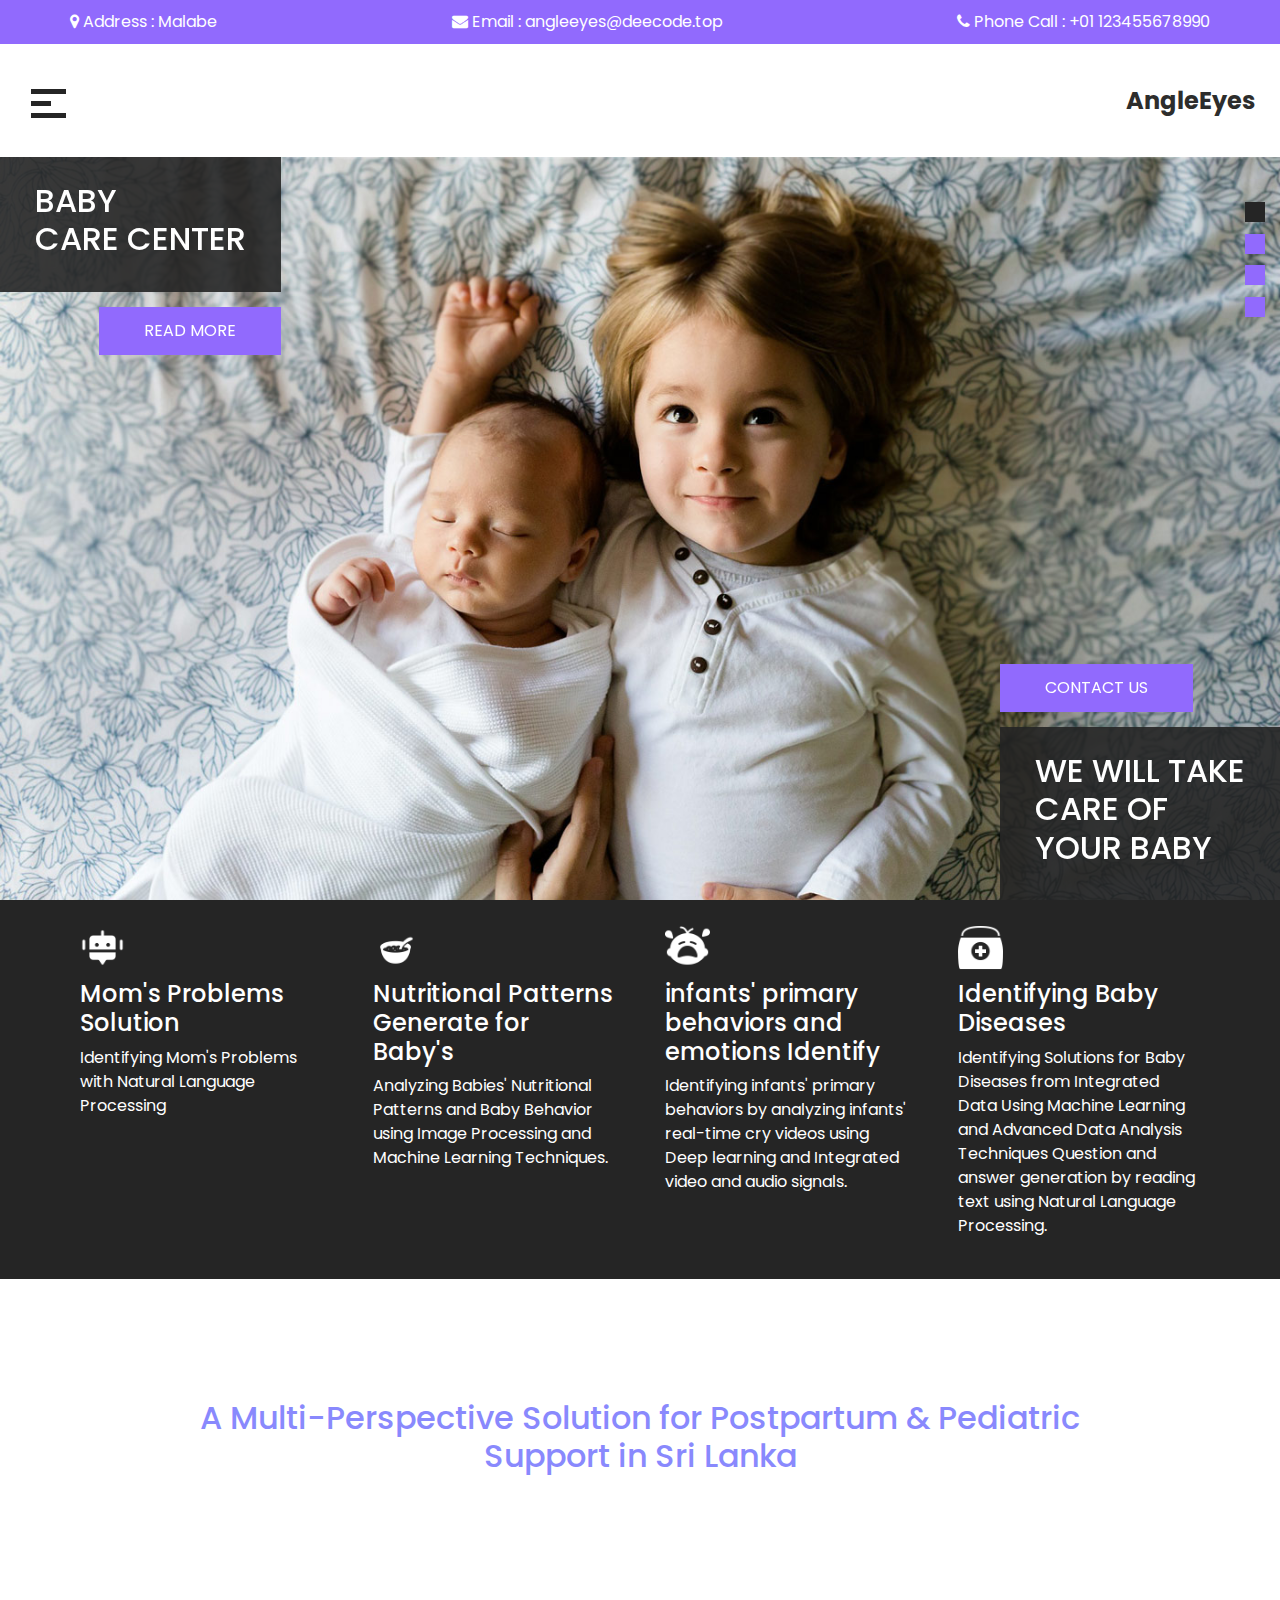
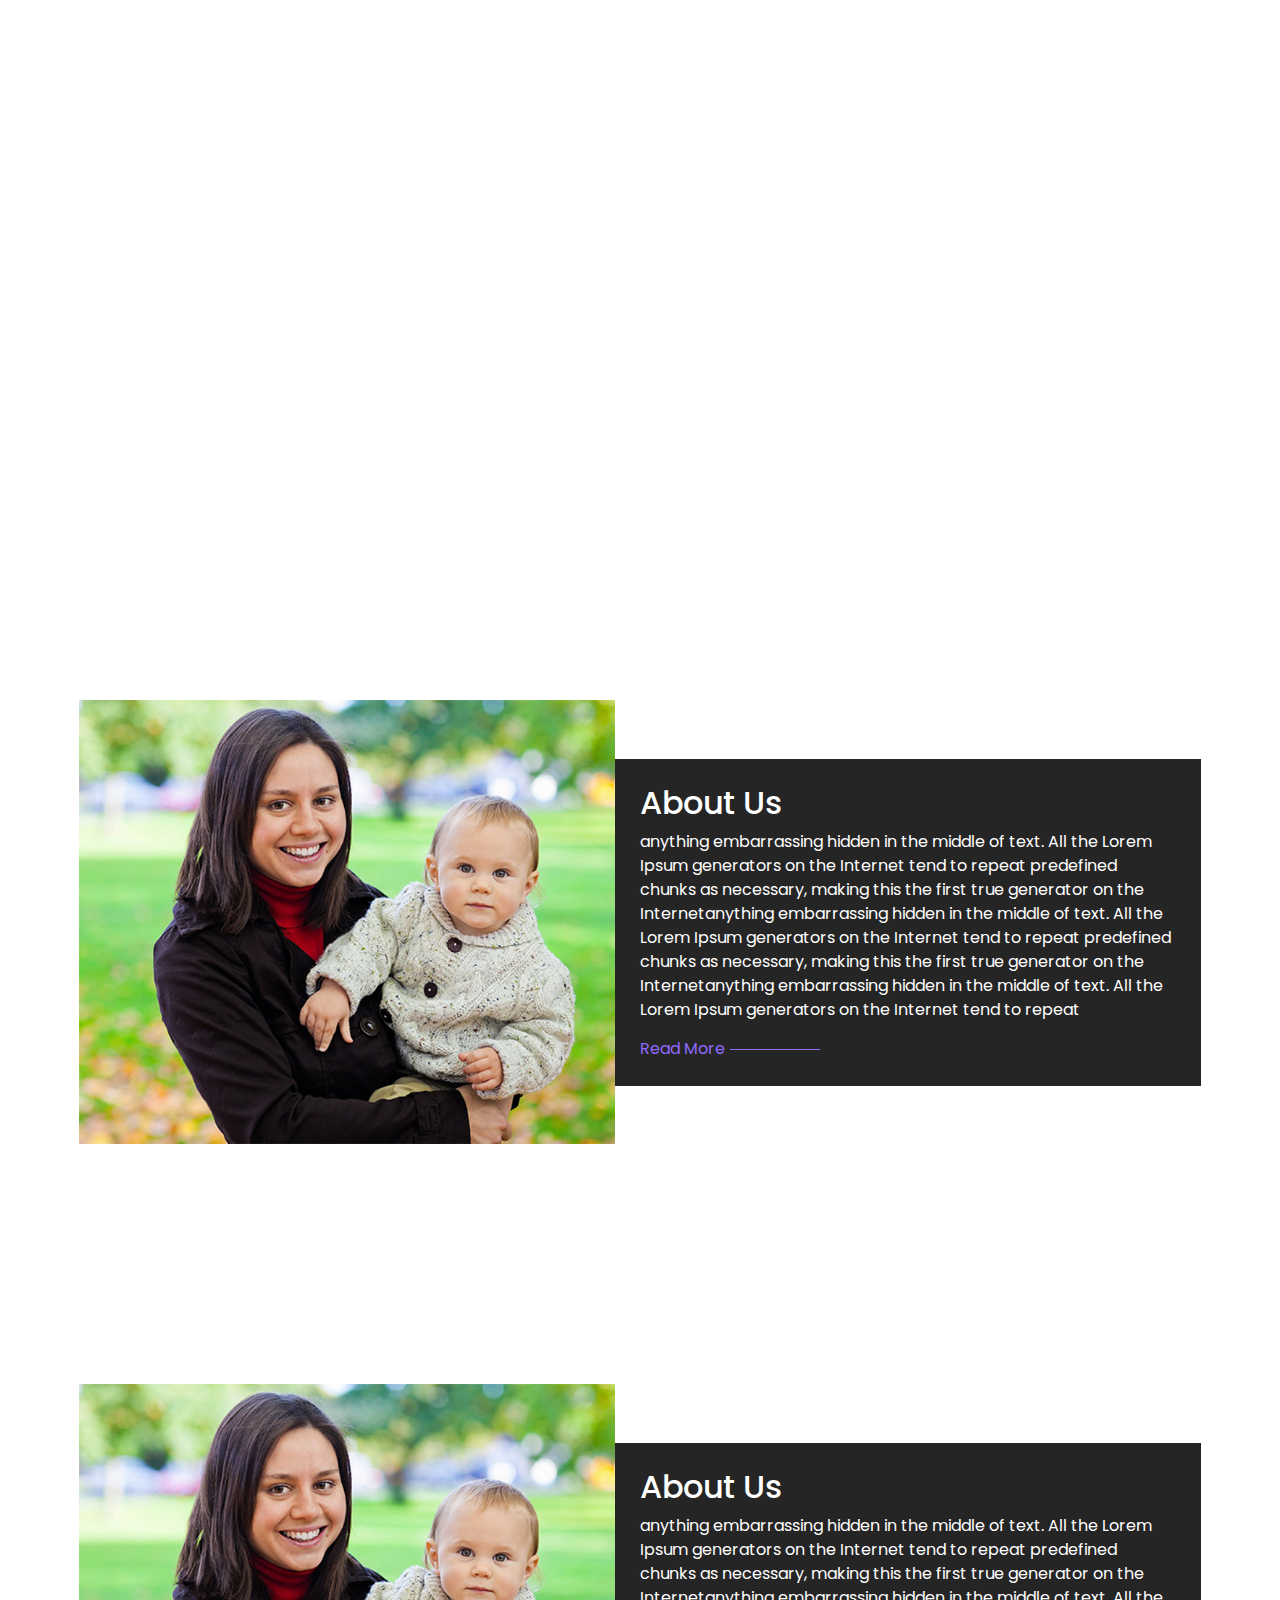
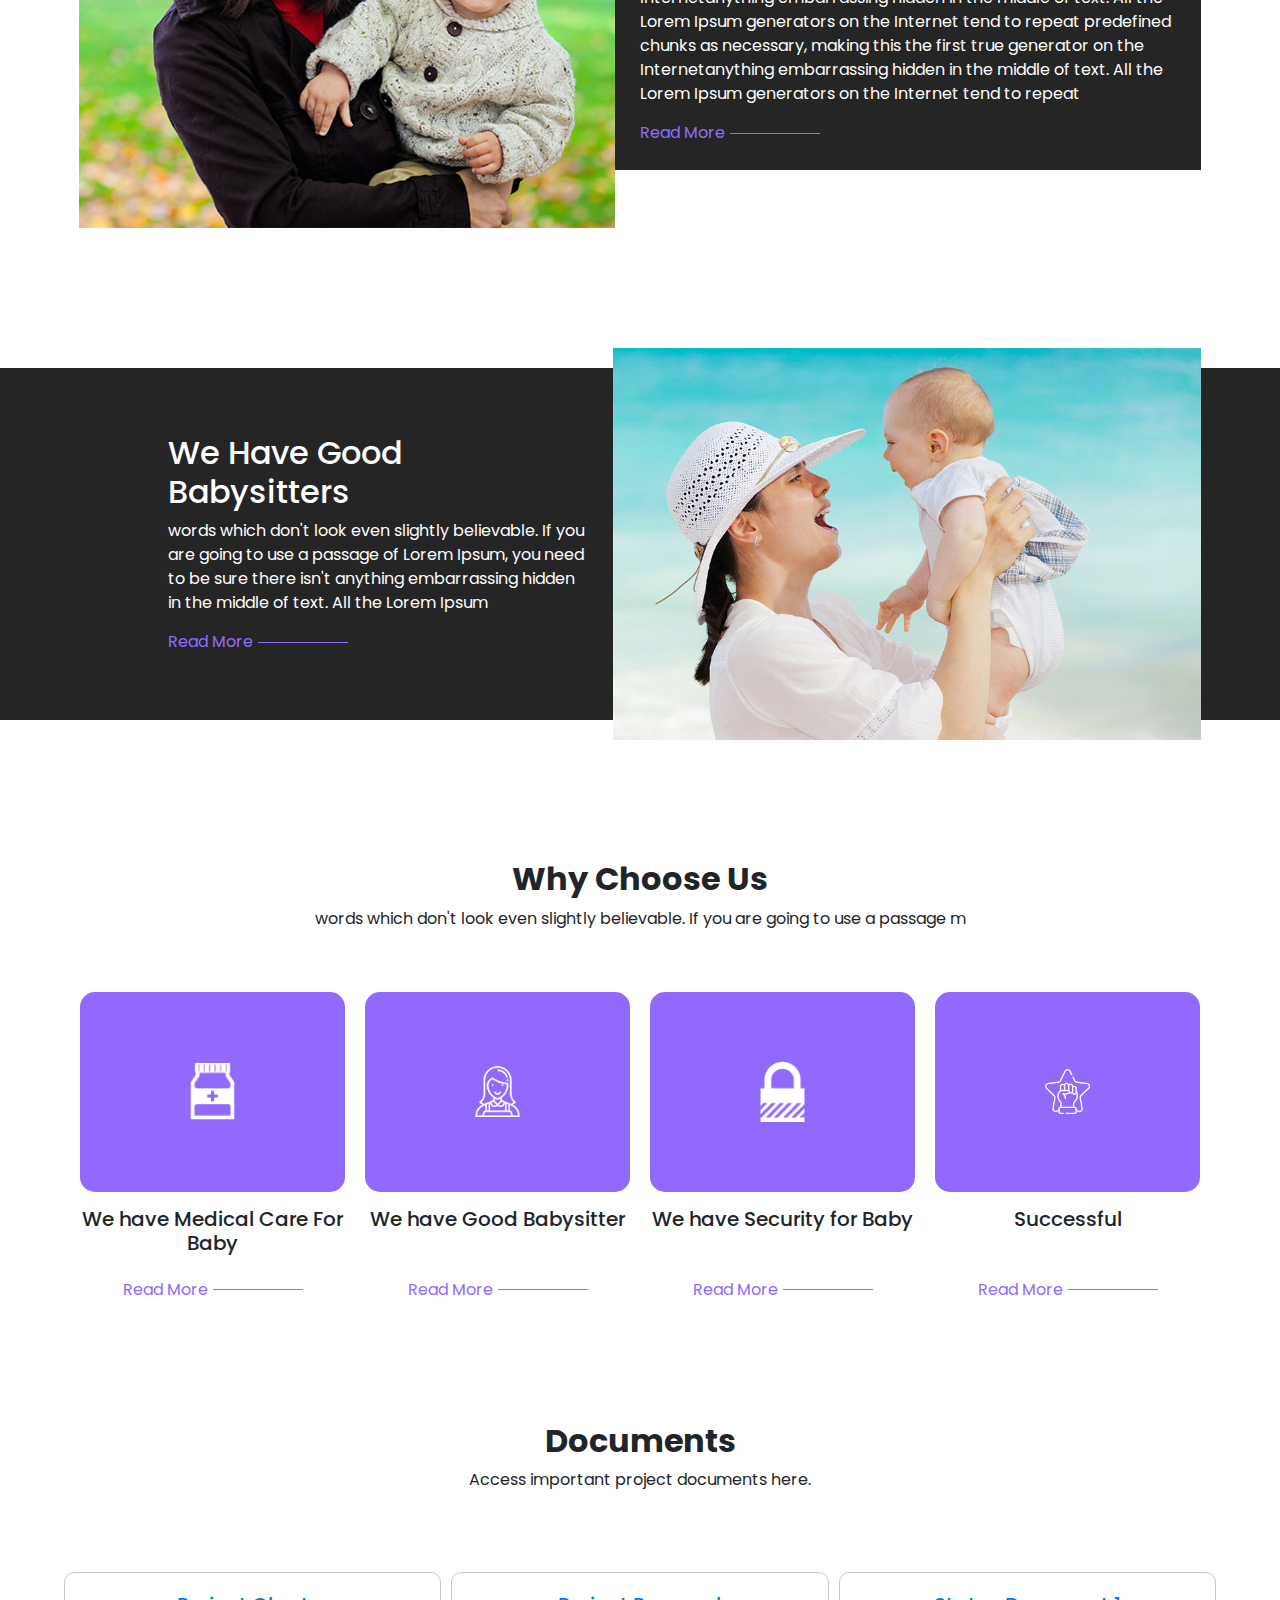
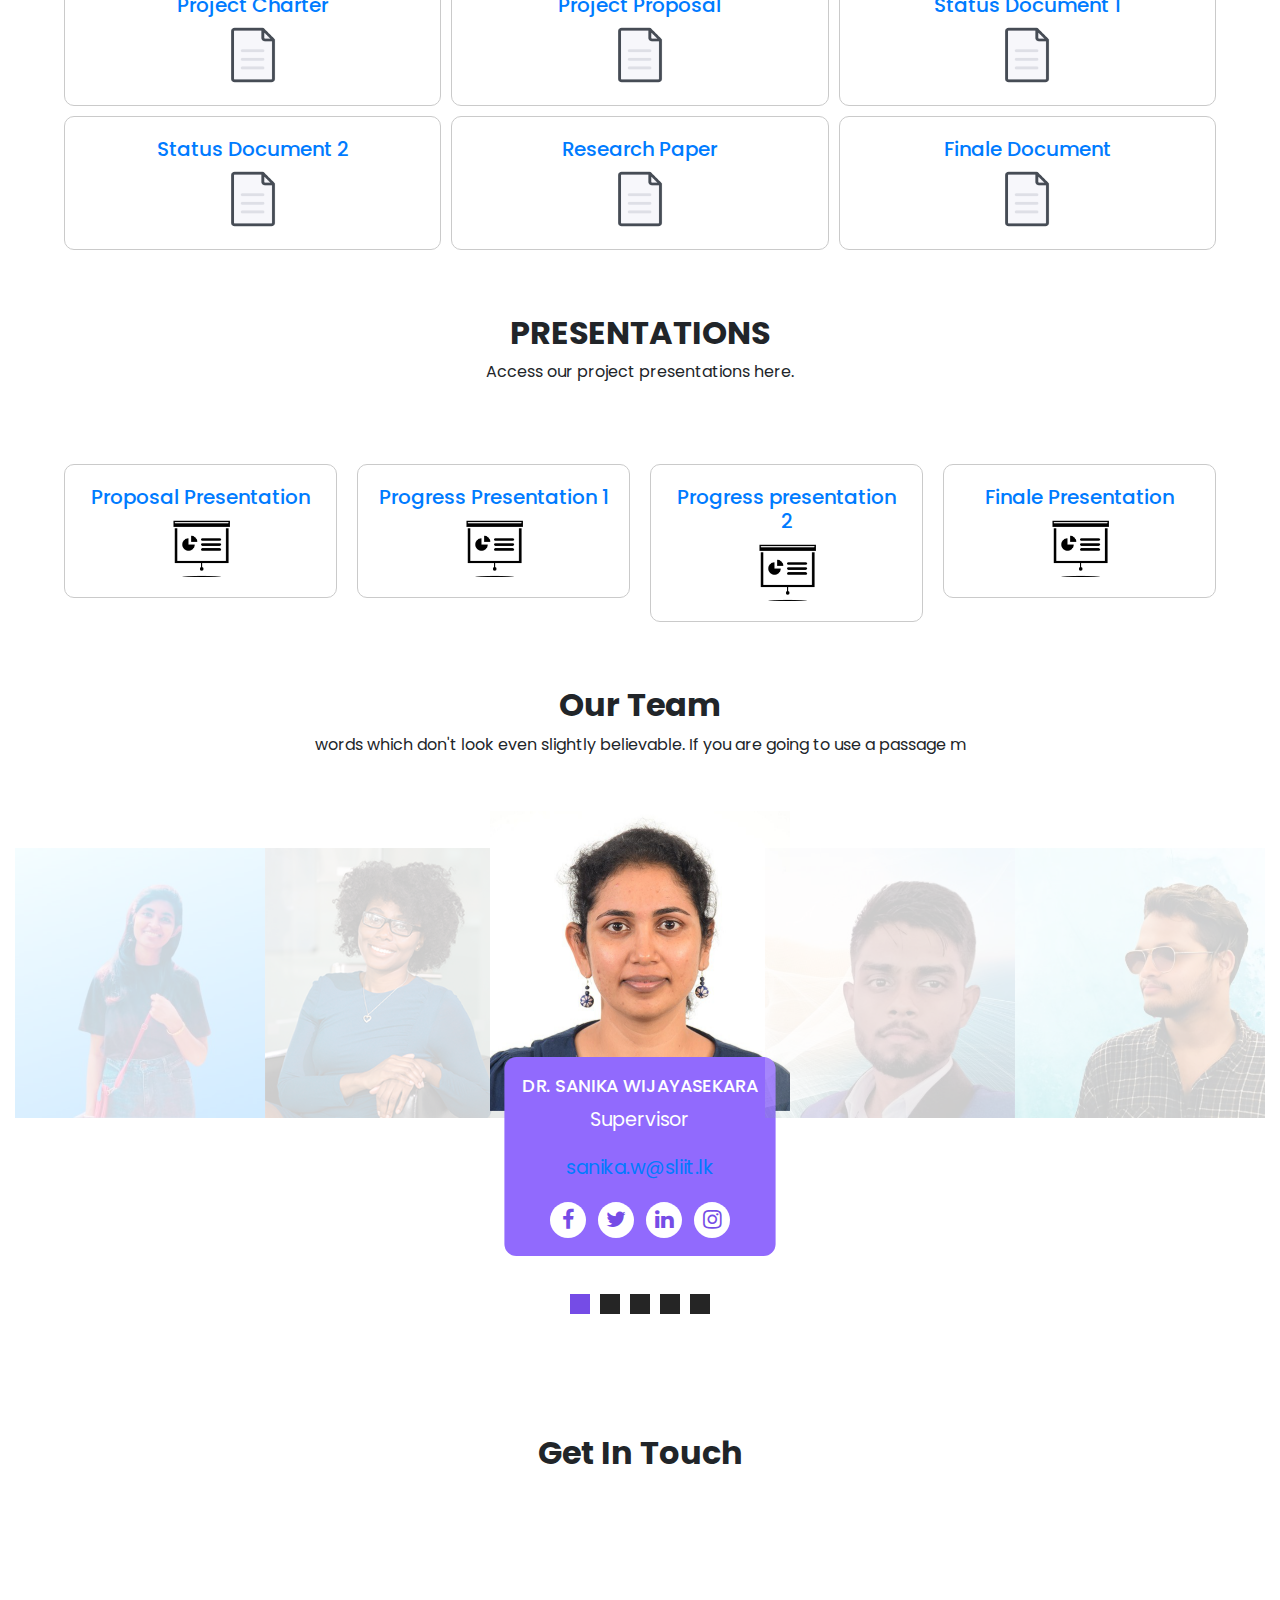
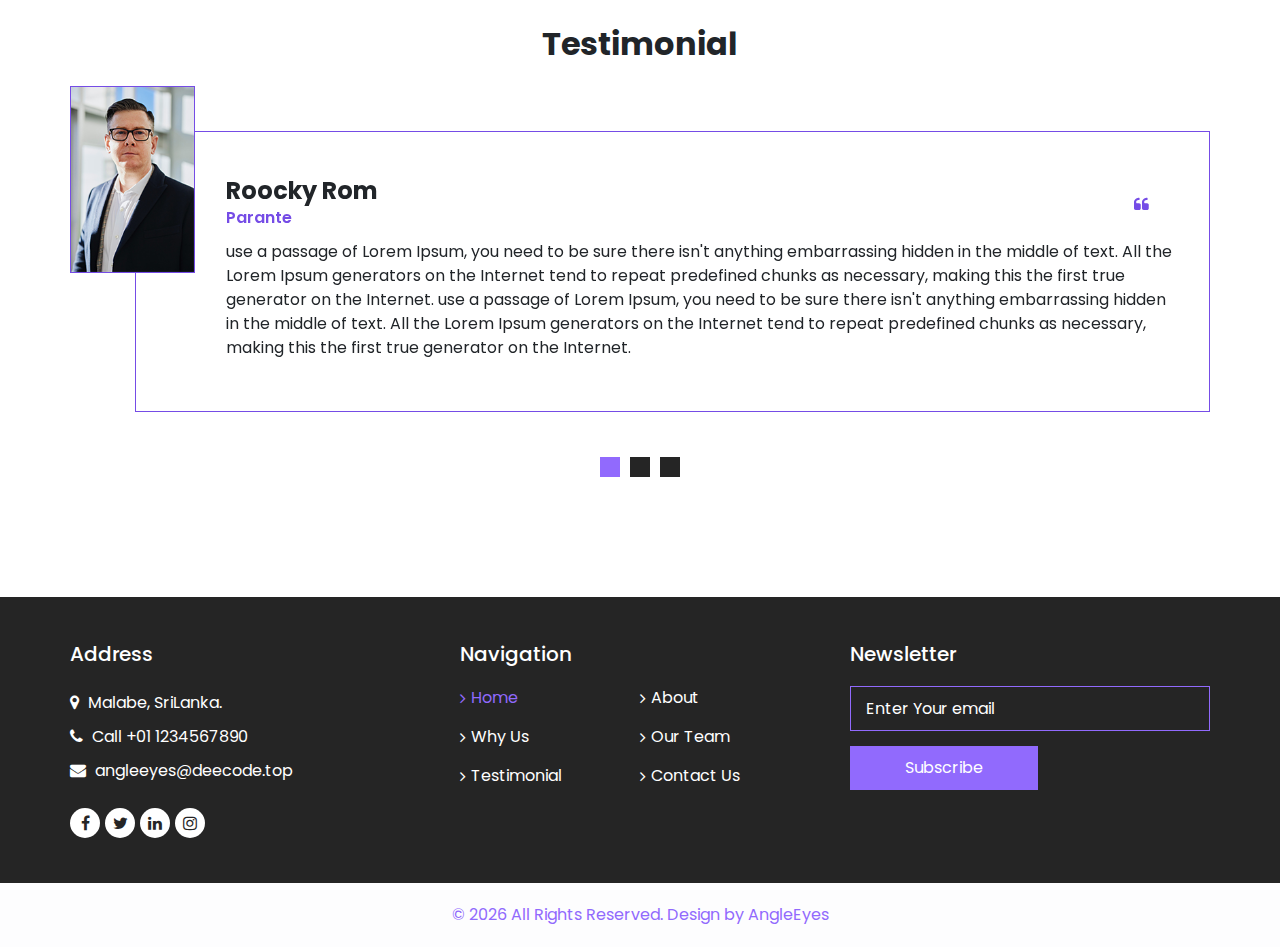
==== index.html @ 0da70f02 "updated link and ui" ====
<!DOCTYPE html>
<html>

<head>
  <!-- Basic -->
  <meta charset="utf-8" />
  <meta http-equiv="X-UA-Compatible" content="IE=edge" />
  <!-- Mobile Metas -->
  <meta name="viewport" content="width=device-width, initial-scale=1, shrink-to-fit=no" />
  <!-- Site Metas -->
  <meta name="keywords" content="" />
  <meta name="description" content="" />
  <meta name="author" content="" />

  <title>AngleEyes</title>

  <!--owl slider stylesheet -->
  <link rel="stylesheet" type="text/css" href="https://cdnjs.cloudflare.com/ajax/libs/OwlCarousel2/2.3.4/assets/owl.carousel.min.css" />

  <!-- bootstrap core css -->
  <link rel="stylesheet" type="text/css" href="css/bootstrap.css" />
  <!-- fonts awesome style -->
  <link href="css/font-awesome.min.css" rel="stylesheet" />
  <!-- fonts style -->
  <link href="https://fonts.googleapis.com/css?family=Open+Sans:400,700|Poppins:400,500,700&display=swap" rel="stylesheet" />

  <!-- Custom styles for this template -->
  <link href="css/style.css" rel="stylesheet" />
  <!-- responsive style -->
  <link href="css/responsive.css" rel="stylesheet" />
</head>

<body>
  <div class="hero_area">
    <!-- header section strats -->
    <header class="header_section">
      <div class="contact_nav_container">
        <div class="container">
          <div class="contact_nav">
            <a href="">
              <i class="fa fa-map-marker" aria-hidden="true"></i>
              <span>
                Address : Malabe
              </span>
            </a>
            <a href="">
              <i class="fa fa-envelope" aria-hidden="true"></i>
              <span>
                Email : angleeyes@deecode.top
              </span>
            </a>
            <a href="">
              <i class="fa fa-phone" aria-hidden="true"></i>
              <span>
                Phone Call : +01 123455678990
              </span>
            </a>
          </div>
        </div>
      </div>
      <div class="container-fluid">
        <nav class="navbar navbar-expand-lg custom_nav-container">
          <div class="custom_menu-btn">
            <button onclick="openNav()">
              <span class="s-1"> </span>
              <span class="s-2"> </span>
              <span class="s-3"> </span>
            </button>
          </div>
          <div id="myNav" class="overlay">
            <div class="menu_btn-style ">
              <button onclick="closeNav()">
                <span class="s-1"> </span>
                <span class="s-2"> </span>
                <span class="s-3"> </span>
              </button>
            </div>
            <div class="overlay-content">
              <a class="active" href="index.html"> Home <span class="sr-only">(current)</span></a>
              <a class="" href="about.html"> About</a>
              <a class="" href="why.html"> Why Us </a>
              <a class="" href="team.html"> Our Team</a>
              <a class="" href="testimonial.html"> Testimonial</a>
              <a class="" href="contact.html"> Contact Us</a>
            </div>
          </div>
          <a class="navbar-brand" href="index.html">
            <span>
              AngleEyes
            </span>
          </a>
        </nav>
      </div>
    </header>
    <!-- end header section -->
    <!-- slider section -->
    <section class="slider_section position-relative">
      <div id="customCarousel1" class="carousel slide" data-ride="carousel">
        <ol class="carousel-indicators">
          <li data-target="#customCarousel1" data-slide-to="0" class="active"></li>
          <li data-target="#customCarousel1" data-slide-to="1"></li>
          <li data-target="#customCarousel1" data-slide-to="2"></li>
          <li data-target="#customCarousel1" data-slide-to="3"></li>
        </ol>
        <div class="carousel-inner">
          <div class="carousel-item active">
            <div class="box">
              <div class="baby_detail">
                <div class="baby_text">
                  <h2>
                    baby <br />
                    Care center
                  </h2>
                </div>
                <a href="">
                  Read More
                </a>
              </div>
              <div class="care_detail">
                <a href="">
                  Contact Us
                </a>
                <div class="care_text">
                  <h2>
                    We will take <br />
                    Care of <br />
                    your Baby
                  </h2>
                </div>
              </div>
            </div>
          </div>
          <div class="carousel-item">
            <div class="box">
              <div class="baby_detail">
                <div class="baby_text">
                  <h2>
                    baby <br />
                    Care center
                  </h2>
                </div>
                <a href="">
                  Read More
                </a>
              </div>
              <div class="care_detail">
                <a href="">
                  Contact Us
                </a>
                <div class="care_text">
                  <h2>
                    We will take <br />
                    Care of <br />
                    your Baby
                  </h2>
                </div>
              </div>
            </div>
          </div>
          <div class="carousel-item">
            <div class="box">
              <div class="baby_detail">
                <div class="baby_text">
                  <h2>
                    baby <br />
                    Care center
                  </h2>
                </div>
                <a href="">
                  Read More
                </a>
              </div>
              <div class="care_detail">
                <a href="">
                  Contact Us
                </a>
                <div class="care_text">
                  <h2>
                    We will take <br />
                    Care of <br />
                    your Baby
                  </h2>
                </div>
              </div>
            </div>
          </div>
          <div class="carousel-item">
            <div class="box">
              <div class="baby_detail">
                <div class="baby_text">
                  <h2>
                    baby <br />
                    Care center
                  </h2>
                </div>
                <a href="">
                  Read More
                </a>
              </div>
              <div class="care_detail">
                <a href="">
                  Contact Us
                </a>
                <div class="care_text">
                  <h2>
                    We will take <br />
                    Care of <br />
                    your Baby
                  </h2>
                </div>
              </div>
            </div>
          </div>
        </div>
      </div>
    </section>
    <!-- end slider section -->
  </div>

  <!-- service section -->

  <section class="service_section ">
    <div class="container">
      <div class="row">
        <div class="col-lg-3 col-md-6">
          <div class="box">
            <div class="img-box">
              <img src="images/service1.png" alt="" />
            </div>
            <div class="detail-box">
              <h4>
                Mom's Problems Solution
              </h4>
              <p>
                Identifying Mom's Problems with Natural Language 
                Processing
              </p>
            </div>
          </div>
        </div>
        <div class="col-lg-3 col-md-6">
          <div class="box ">
            <div class="img-box">
              <img src="images/service2.png" alt="" />
            </div>
            <div class="detail-box">
              <h4>
                Nutritional Patterns Generate for Baby's
              </h4>
              <p>
                Analyzing Babies' Nutritional Patterns and Baby 
                Behavior using Image Processing and Machine 
                Learning Techniques.
              </p>
            </div>
          </div>
        </div>
        <div class="col-lg-3 col-md-6">
          <div class="box">
            <div class="img-box">
              <img src="images/service3.png" alt="" />
            </div>
            <div class="detail-box">
              <h4>
                infants' primary behaviors and emotions Identify
              </h4>
              <p>
                Identifying infants' primary behaviors by analyzing 
                infants' real-time cry videos using Deep learning and 
                Integrated video and audio signals.
              </p>
            </div>
          </div>
        </div>
        <div class="col-lg-3 col-md-6">
          <div class="box">
            <div class="img-box">
              <img src="images/service4.png" alt="" />
            </div>
            <div class="detail-box">
              <h4>
                Identifying Baby Diseases
              </h4>
              <p>
                Identifying Solutions for Baby Diseases from Integrated 
                Data Using Machine Learning and Advanced Data 
                Analysis Techniques Question and answer generation 
                by reading text using Natural Language Processing.
              </p>
            </div>
          </div>
        </div>
      </div>
    </div>
  </section>

  <!-- end service section -->

  <!-- about section -->

  <section class="about_section layout_padding">
    <center>
      <h2 style="color: rgb(137, 137, 253); width: 80%;">A Multi-Perspective Solution for Postpartum & 
        Pediatric Support in Sri Lanka</h2>
        <br>
        <br>
          <iframe width="928" height="522" src="https://www.youtube.com/embed/tu07AHvQItQ" title="A Multi-Perspective Solution for Postpartum &amp; Pediatric Support in Sri Lanka || AngelEyes" frameborder="0" allow="accelerometer; autoplay; clipboard-write; encrypted-media; gyroscope; picture-in-picture; web-share" referrerpolicy="strict-origin-when-cross-origin" allowfullscreen></iframe>
    </center>
  </section>

  <section class="about_section layout_padding">
    <div class="container-fluid">
      <div class="box">
        <div class="img-box">
          <img src="images/about-img.jpg" alt="" />
        </div>
        <div class="detail-box">
          <h2>
            About Us
          </h2>
          <p>
            anything embarrassing hidden in the middle of text. All the Lorem Ipsum generators on the Internet tend to repeat predefined chunks as necessary, making this the first true generator on the Internetanything embarrassing hidden in the middle of text. All the Lorem Ipsum generators on the Internet tend to repeat predefined chunks as necessary, making this the first true generator on the Internetanything embarrassing hidden in the middle of text. All the Lorem Ipsum generators on the Internet tend to repeat
          </p>
          <a href="">
            <span>
              Read More
            </span>
            <hr />
          </a>
        </div>
      </div>
    </div>
  </section>

  <!-- end about section -->

  <section class="about_section layout_padding">
    <div class="container-fluid">
      <div class="box">
        <div class="img-box">
          <img src="images/about-img.jpg" alt="" />
        </div>
        <div class="detail-box">
          <h2>
            About Us
          </h2>
          <p>
            anything embarrassing hidden in the middle of text. All the Lorem Ipsum generators on the Internet tend to repeat predefined chunks as necessary, making this the first true generator on the Internetanything embarrassing hidden in the middle of text. All the Lorem Ipsum generators on the Internet tend to repeat predefined chunks as necessary, making this the first true generator on the Internetanything embarrassing hidden in the middle of text. All the Lorem Ipsum generators on the Internet tend to repeat
          </p>
          <a href="">
            <span>
              Read More
            </span>
            <hr />
          </a>
        </div>
      </div>
    </div>
  </section>


  <!-- we have section -->

  <section class="wehave_section">
    <div class="container-fluid">
      <div class="box">
        <div class="detail-box">
          <h2>
            We Have Good <br />
            Babysitters
          </h2>
          <p>
            words which don't look even slightly believable. If you are going to use a passage of Lorem Ipsum, you need to be sure there isn't anything embarrassing hidden in the middle of text. All the Lorem Ipsum
          </p>
          <a href="">
            <span>
              Read More
            </span>
            <hr />
          </a>
        </div>
        <div class="img-box">
          <img src="images/we_img.jpg" alt="" />
        </div>
      </div>
    </div>
  </section>

  <!-- end we have section -->

  <!-- why section -->

  <section class="why_section layout_padding">
    <div class="container">
      <div class="heading_container">
        <h2>
          Why Choose Us
        </h2>
        <p>
          words which don't look even slightly believable. If you are going to use a passage m
        </p>
      </div>
      <div class="why_container">
        <div class="box">
          <div class="img-box">
            <img src="images/why1.png" alt="" />
          </div>
          <div class="detail-box">
            <h5>
              We have Medical Care For Baby
            </h5>
            <a href="">
              <span>
                Read More
              </span>
              <hr />
            </a>
          </div>
        </div>
        <div class="box">
          <div class="img-box">
            <img src="images/why2.png" alt="" />
          </div>
          <div class="detail-box">
            <h5>
              We have Good Babysitter
            </h5>
            <a href="">
              <span>
                Read More
              </span>
              <hr />
            </a>
          </div>
        </div>
        <div class="box">
          <div class="img-box">
            <img src="images/why3.png" alt="" />
          </div>
          <div class="detail-box">
            <h5>
              We have Security for Baby
            </h5>
            <a href="">
              <span>
                Read More
              </span>
              <hr />
            </a>
          </div>
        </div>
        <div class="box">
          <div class="img-box">
            <img src="images/why4.png" alt="" />
          </div>
          <div class="detail-box">
            <h5>
              Successful
            </h5>
            <a href="">
              <span>
                Read More
              </span>
              <hr />
            </a>
          </div>
        </div>
      </div>
    </div>
  </section>

  <!-- end why section -->

  <section class="about-lists">
    <div class="heading_container">
      <h2>
        Documents
      </h2>
      <p>
        Access important project documents here.
      </p>
    </div>
    <div class="grid-container">
      <a href="#">
        <div class="grid-item">
            <h5>Project Charter</h5>
            <img src="images/doc.png" alt="" />
        </div>
      </a>
      <a href="https://mysliit-my.sharepoint.com/:f:/g/personal/it20646592_my_sliit_lk/ErbUoB6f341PgKVIXiq7aHMBL_5g3r2zJNKiavVOLECgkQ?e=ClPYd6">
      <div class="grid-item">
          <h5>Project Proposal</h5>
          <img src="images/doc.png" alt="" />
      </div>
    </a>
    <a href="https://mysliit-my.sharepoint.com/:f:/g/personal/it20646592_my_sliit_lk/EgMk0YUkCjlJpG-ima-4jEgBuBMLJlS_hro2625tqSw2Jg?e=nfshSG">
      <div class="grid-item">
          <h5>Status Document 1</h5>
          <img src="images/doc.png" alt="" />
      </div>
    </a>
    <a href="https://mysliit-my.sharepoint.com/:f:/g/personal/it20646592_my_sliit_lk/EumeAf6ZZfxMq7XmV5-lPo0Bqu_qox4wAZJ9SDcxGHhUUw?e=fioaIK">
      <div class="grid-item">
          <h5>Status Document 2</h5>
          <img src="images/doc.png" alt="" />
      </div>
    </a>
    <a href="https://mysliit-my.sharepoint.com/:b:/g/personal/it20646592_my_sliit_lk/EUNUIG6KhHRNsATeDKjVWa8BmqzMLov6eyBLuZBuNaCxDA?e=QQ5a96">
      <div class="grid-item">
          <h5>Research Paper</h5>
          <img src="images/doc.png" alt="" />
      </div>
    </a>
    <a href="https://mysliit-my.sharepoint.com/:f:/g/personal/it20646592_my_sliit_lk/Eq5suKWakphIrmKGFiheNywBd7Ko_KsCaBk6cQnkK-E9vg?e=K0zryd">
      <div class="grid-item">
          <h5>Finale Document</h5>
          <img src="images/doc.png" alt="" />
      </div>
    </a>
  </div>
  
  </section>

  <section class="about-lists">
    <div class="heading_container">
      <h2>
        PRESENTATIONS
      </h2>
      <p>
        Access our project presentations here.

      </p>
    </div>
    <div class="grid-container-p">
      <a href="https://mysliit-my.sharepoint.com/:p:/g/personal/it20646592_my_sliit_lk/EQKUVRnO-ZJDtwROuUOjxPcBGEdrC9chTzr9pzXKhqHfxA?e=rFcYgO">
        <div class="grid-item">
            <h5>Proposal Presentation</h5>
            <img src="images/p1.png" alt="" />
        </div>
      </a>
      <a href="https://mysliit-my.sharepoint.com/:p:/g/personal/it20646592_my_sliit_lk/EVxPF1CWhG1Cki9AY0USNeYBxRrKnCiJEb72IPxSd2VTEQ?e=mYEnO7">
      <div class="grid-item">
          <h5>Progress Presentation 1</h5>
          <img src="images/p1.png" alt="" />
      </div>
    </a>
    <a href="https://mysliit-my.sharepoint.com/:b:/g/personal/it20646592_my_sliit_lk/EbVDV_8SR1hLgEOlBjvVblIB5u0LKJukhp9UfT4s3tZzMA?e=nFzcsK">
      <div class="grid-item">
          <h5>Progress presentation 2</h5>
          <img src="images/p1.png" alt="" />
      </div>
    </a>
    <a href="https://mysliit-my.sharepoint.com/:p:/g/personal/it20646592_my_sliit_lk/EdCfNqNBCdRGql4UZn5kpyUBnSI6XxuF-PNnN8zjXD9QvA?e=Uy5B0m">
      <div class="grid-item">
          <h5>Finale Presentation</h5>
          <img src="images/p1.png" alt="" />
      </div>
    </a>
  </div>
  
  </section>

  <!-- team section -->

  <section class="team_section">
    <div class="container-fluid">
      <div class="heading_container">
        <h2>
          Our Team
        </h2>
        <p>
          words which don't look even slightly believable. If you are going to use a passage m
        </p>
      </div>
      <div class="carousel-wrap ">
        <div class="owl-carousel team_carousel">
          <div class="item">
            <div class="box">
              <div class="img-box">
                <img src="images/team5.jpg" alt="" />
              </div>
              <div class="detail-box">
                <h6>
                  Dr. Sanika Wijayasekara
                </h6>
                <p>
                  Supervisor
                </p>
                <a href="">
                  <p>sanika.w@sliit.lk</p>
                </a>
                <div class="social_box">
                  <a href="">
                    <i class="fa fa-facebook" aria-hidden="true"></i>
                  </a>
                  <a href="">
                    <i class="fa fa-twitter" aria-hidden="true"></i>
                  </a>
                  <a href="">
                    <i class="fa fa-linkedin" aria-hidden="true"></i>
                  </a>
                  <a href="">
                    <i class="fa fa-instagram" aria-hidden="true"></i>
                  </a>
                </div>
              </div>
            </div>
          </div>
          <div class="item">
            <div class="box">
              <div class="img-box">
                <img src="images/team3.jpg" alt="" />
              </div>
              <div class="detail-box">
                <h6>
                  S.M.Y.D. Samarakoon
                </h6>
                <div class="social_box">
                  <a href="">
                    <i class="fa fa-facebook" aria-hidden="true"></i>
                  </a>
                  <a href="">
                    <i class="fa fa-twitter" aria-hidden="true"></i>
                  </a>
                  <a href="">
                    <i class="fa fa-linkedin" aria-hidden="true"></i>
                  </a>
                  <a href="">
                    <i class="fa fa-instagram" aria-hidden="true"></i>
                  </a>
                </div>
              </div>
            </div>
          </div>
          <div class="item">
            <div class="box">
              <div class="img-box">
                <img src="images/team1.jpg" alt="" />
              </div>
              <div class="detail-box">
                <h6>
                  R.D.D. Sampath
                </h6>
                <div class="social_box">
                  <a href="">
                    <i class="fa fa-facebook" aria-hidden="true"></i>
                  </a>
                  <a href="">
                    <i class="fa fa-twitter" aria-hidden="true"></i>
                  </a>
                  <a href="">
                    <i class="fa fa-linkedin" aria-hidden="true"></i>
                  </a>
                  <a href="">
                    <i class="fa fa-instagram" aria-hidden="true"></i>
                  </a>
                </div>
              </div>
            </div>
          </div>
          <div class="item">
            <div class="box">
              <div class="img-box">
                <img src="images/team2.jpg" alt="" />
              </div>
              <div class="detail-box">
                <h6>
                  B.D.R.A.M.A.K.B. Ranasinghe 
                </h6>
                <div class="social_box">
                  <a href="">
                    <i class="fa fa-facebook" aria-hidden="true"></i>
                  </a>
                  <a href="">
                    <i class="fa fa-twitter" aria-hidden="true"></i>
                  </a>
                  <a href="">
                    <i class="fa fa-linkedin" aria-hidden="true"></i>
                  </a>
                  <a href="">
                    <i class="fa fa-instagram" aria-hidden="true"></i>
                  </a>
                </div>
              </div>
            </div>
          </div>
          <div class="item">
            <div class="box">
              <div class="img-box">
                <img src="images/team4.jpg" alt="" />
              </div>
              <div class="detail-box">
                <h6>
                  D.G.K.P. Kumara
                </h6>
                <div class="social_box">
                  <a href="">
                    <i class="fa fa-facebook" aria-hidden="true"></i>
                  </a>
                  <a href="">
                    <i class="fa fa-twitter" aria-hidden="true"></i>
                  </a>
                  <a href="">
                    <i class="fa fa-linkedin" aria-hidden="true"></i>
                  </a>
                  <a href="">
                    <i class="fa fa-instagram" aria-hidden="true"></i>
                  </a>
                </div>
              </div>
            </div>
          </div>
        </div>
      </div>
    </div>
  </section>

  <!-- end team section -->

  <!-- contact section -->

  <section class="contact_section layout_padding-top">
    <div class="container">
      <div class="row">
        <div class="col-md-8 mx-auto">
          <div class="contact-form">
            <div class="heading_container">
              <h2>
                Get In Touch
              </h2>
            </div>

          </div>
        </div>
      </div>
    </div>
  </section>

  <!-- end contact section -->

  <!-- client section -->

  <section class="client_section layout_padding">
    <div class="container">
      <div class="heading_container">
        <h2>
          Testimonial
        </h2>
      </div>
      <div id="carouselExampleIndicators" class="carousel slide" data-ride="carousel">
        <div class="carousel-inner">
          <div class="carousel-item active">
            <div class="box">
              <div class="img-box">
                <img src="images/client.jpg" alt="" />
              </div>
              <div class="client_detail">
                <div class="client_name">
                  <div class="client_info">
                    <h4>
                      Roocky Rom
                    </h4>
                    <span>
                      Parante
                    </span>
                  </div>
                  <i class="fa fa-quote-left" aria-hidden="true"></i>
                </div>
                <p>
                  use a passage of Lorem Ipsum, you need to be sure there isn't anything embarrassing hidden in the middle of text. All the Lorem Ipsum generators on the Internet tend to repeat predefined chunks as necessary, making this the first true generator on the Internet. use a passage of Lorem Ipsum, you need to be sure there isn't anything embarrassing hidden in the middle of text. All the Lorem Ipsum generators on the Internet tend to repeat predefined chunks as necessary, making this the first true generator on the Internet.
                </p>
              </div>
            </div>
          </div>
          <div class="carousel-item">
            <div class="box">
              <div class="img-box">
                <img src="images/client.jpg" alt="" />
              </div>
              <div class="client_detail">
                <div class="client_name">
                  <div class="client_info">
                    <h4>
                      Roocky Rom
                    </h4>
                    <span>
                      Parante
                    </span>
                  </div>
                  <i class="fa fa-quote-left" aria-hidden="true"></i>
                </div>
                <p>
                  use a passage of Lorem Ipsum, you need to be sure there isn't anything embarrassing hidden in the middle of text. All the Lorem Ipsum generators on the Internet tend to repeat predefined chunks as necessary, making this the first true generator on the Internet. use a passage of Lorem Ipsum, you need to be sure there isn't anything embarrassing hidden in the middle of text. All the Lorem Ipsum generators on the Internet tend to repeat predefined chunks as necessary, making this the first true generator on the Internet.
                </p>
              </div>
            </div>
          </div>
          <div class="carousel-item">
            <div class="box">
              <div class="img-box">
                <img src="images/client.jpg" alt="" />
              </div>
              <div class="client_detail">
                <div class="client_name">
                  <div class="client_info">
                    <h4>
                      Roocky Rom
                    </h4>
                    <span>
                      Parante
                    </span>
                  </div>
                  <i class="fa fa-quote-left" aria-hidden="true"></i>
                </div>
                <p>
                  use a passage of Lorem Ipsum, you need to be sure there isn't anything embarrassing hidden in the middle of text. All the Lorem Ipsum generators on the Internet tend to repeat predefined chunks as necessary, making this the first true generator on the Internet. use a passage of Lorem Ipsum, you need to be sure there isn't anything embarrassing hidden in the middle of text. All the Lorem Ipsum generators on the Internet tend to repeat predefined chunks as necessary, making this the first true generator on the Internet.
                </p>
              </div>
            </div>
          </div>
        </div>
        <ol class="carousel-indicators">
          <li data-target="#carouselExampleIndicators" data-slide-to="0" class="active"></li>
          <li data-target="#carouselExampleIndicators" data-slide-to="1"></li>
          <li data-target="#carouselExampleIndicators" data-slide-to="2"></li>
        </ol>
      </div>
    </div>
  </section>

  <!-- end client section -->

  <!-- info section -->

  <section class="info_section layout_padding2">
    <div class="container">
      <div class="row">
        <div class="col-md-4">
          <div class="info_contact">
            <h5>
              Address
            </h5>
            <div class="contact_link_box">
              <a href="">
                <i class="fa fa-map-marker" aria-hidden="true"></i>
                <span>
                  Malabe, SriLanka.
                </span>
              </a>
              <a href="">
                <i class="fa fa-phone" aria-hidden="true"></i>
                <span>
                  Call +01 1234567890
                </span>
              </a>
              <a href="">
                <i class="fa fa-envelope" aria-hidden="true"></i>
                <span>
                  angleeyes@deecode.top
                </span>
              </a>
            </div>
          </div>
          <div class="info_social">
            <a href="">
              <i class="fa fa-facebook" aria-hidden="true"></i>
            </a>
            <a href="">
              <i class="fa fa-twitter" aria-hidden="true"></i>
            </a>
            <a href="">
              <i class="fa fa-linkedin" aria-hidden="true"></i>
            </a>
            <a href="">
              <i class="fa fa-instagram" aria-hidden="true"></i>
            </a>
          </div>
        </div>
        <div class="col-md-4">
          <div class="info_link_box">
            <h5>
              Navigation
            </h5>
            <div class="info_links">
              <a class="active" href="index.html"> <i class="fa fa-angle-right" aria-hidden="true"></i> Home <span class="sr-only">(current)</span></a>
              <a class="" href="about.html"> <i class="fa fa-angle-right" aria-hidden="true"></i> About</a>
              <a class="" href="why.html"> <i class="fa fa-angle-right" aria-hidden="true"></i> Why Us </a>
              <a class="" href="team.html"> <i class="fa fa-angle-right" aria-hidden="true"></i> Our Team</a>
              <a class="" href="testimonial.html"> <i class="fa fa-angle-right" aria-hidden="true"></i> Testimonial</a>
              <a class="" href="contact.html"> <i class="fa fa-angle-right" aria-hidden="true"></i> Contact Us</a>
            </div>
          </div>
        </div>
        <div class="col-md-4">
          <h5>
            Newsletter
          </h5>
          <form action="">
            <input type="text" placeholder="Enter Your email" />
            <button type="submit">
              Subscribe
            </button>
          </form>
        </div>
      </div>
    </div>
  </section>

  <!-- end info section -->

  <!-- footer section -->
  <footer class="footer_section container-fluid">
    <p>
      &copy; <span id="displayYear"></span> All Rights Reserved. Design by
      <a href="https://html.design/">AngleEyes</a>
    </p>
  </footer>
  <!-- footer section -->

  <script src="js/jquery-3.4.1.min.js"></script>
  <script src="js/bootstrap.js"></script>
  <script src="https://cdnjs.cloudflare.com/ajax/libs/OwlCarousel2/2.3.4/owl.carousel.min.js"></script>
  <script src="js/custom.js"></script>

</body>

</html>
---- css/style.css ----
body {
  font-family: "Poppins", sans-serif;
  overflow-x: hidden;
}

p {
  font-family: "Poppins", sans-serif;
}

.layout_margin {
  margin-top: 90px;
  margin-bottom: 90px;
}

.layout_padding {
  padding-top: 120px;
  padding-bottom: 120px;
}

.layout_padding2 {
  padding-top: 45px;
  padding-bottom: 45px;
}

.layout_padding2-top {
  padding-top: 45px;
}

.layout_padding2-bottom {
  padding-bottom: 45px;
}

.layout_padding-top {
  padding-top: 120px;
}

.layout_padding-bottom {
  padding-bottom: 120px;
}

.heading_container {
  display: -webkit-box;
  display: -ms-flexbox;
  display: flex;
  -webkit-box-orient: vertical;
  -webkit-box-direction: normal;
      -ms-flex-direction: column;
          flex-direction: column;
  -webkit-box-align: center;
      -ms-flex-align: center;
          align-items: center;
  text-align: center;
}

.heading_container h2 {
  font-weight: bold;
}

/*header section*/
.hero_area {
  height: 100vh;
  position: relative;
  display: -webkit-box;
  display: -ms-flexbox;
  display: flex;
  -webkit-box-orient: vertical;
  -webkit-box-direction: normal;
      -ms-flex-direction: column;
          flex-direction: column;
}

.sub_page .hero_area {
  height: auto;
}

.sub_page .hero_area .header_section {
  -webkit-box-shadow: 0 0 5px 0 rgba(0, 0, 0, 0.25);
          box-shadow: 0 0 5px 0 rgba(0, 0, 0, 0.25);
}

.header_section {
  background-color: #ffffff;
}

.header_section .container-fluid {
  padding-right: 25px;
  padding-left: 25px;
}

.contact_nav_container {
  background-color: #916afd;
  padding: 10px 0;
}

.contact_nav_container .contact_nav {
  display: -webkit-box;
  display: -ms-flexbox;
  display: flex;
  -webkit-box-pack: justify;
      -ms-flex-pack: justify;
          justify-content: space-between;
}

.contact_nav_container .contact_nav a {
  color: #ffffff;
}

.header_section .nav_container {
  margin: 0 auto;
}

.custom_nav-container.navbar-expand-lg .navbar-nav .nav-link img {
  width: 22px;
  margin-right: 15px;
}

.custom_nav-container.navbar-expand-lg .navbar-nav .nav-link {
  padding: 0px 25px;
  color: #fefeff;
  text-align: center;
  font-family: "Roboto", sans-serif;
}

.custom_menu-btn button {
  margin-top: 12px;
  outline: none;
  border: none;
  background-color: transparent;
}

.custom_menu-btn span {
  display: block;
  width: 35px;
  height: 5px;
  background-color: #252525;
  margin: 7px 0;
  -webkit-transition: all 0.3s;
  transition: all 0.3s;
}

.custom_menu-btn .s-2 {
  -webkit-transition: all 0.1s;
  transition: all 0.1s;
  width: 20px;
}

.menu_btn-style {
  position: fixed;
  left: 22px;
  top: 15px;
}

.menu_btn-style button {
  margin-top: 12px;
  outline: none;
  border: none;
  background-color: transparent;
}

.menu_btn-style span {
  display: block;
  width: 35px;
  height: 5px;
  background-color: #252525;
  margin: 7px 0;
  -webkit-transition: all 0.3s;
  transition: all 0.3s;
}

.menu_btn-style button {
  -webkit-transform: translateX(14px);
          transform: translateX(14px);
}

.menu_btn-style button .s-1 {
  -webkit-transform: rotate(45deg) translateY(17px);
          transform: rotate(45deg) translateY(17px);
}

.menu_btn-style button .s-2 {
  -webkit-transform: translateX(-100px);
          transform: translateX(-100px);
}

.menu_btn-style button .s-3 {
  -webkit-transform: rotate(-45deg) translateY(-17px);
          transform: rotate(-45deg) translateY(-17px);
}

.navbar-expand-lg {
  -webkit-box-pack: justify;
      -ms-flex-pack: justify;
          justify-content: space-between;
}

.navbar-expand-lg .navbar-collapse {
  -webkit-box-flex: 0;
      -ms-flex-positive: 0;
          flex-grow: 0;
}

.overlay {
  height: 100%;
  width: 0;
  position: fixed;
  z-index: 1;
  top: 0;
  left: 0;
  background-color: #916afd90;
  overflow-x: hidden;
  -webkit-transition: 0.5s;
  transition: 0.5s;
}

.overlay .closebtn {
  position: absolute;
  top: 0;
  right: 30px;
}

.overlay a {
  display: inline-block;
  padding: 10px 15px;
  text-decoration: none;
  font-size: 18px;
  text-transform: uppercase;
  color: #ffffff;
  margin: 10px 0;
  display: block;
  -webkit-transition: 0.3s;
  transition: 0.3s;
  border: 1.5px solid #ffffff;
  border-radius: 5px;
  width: 190px;
}

.overlay a:hover, .overlay a.active {
  border-color: transparent;
  background-color: #ffffff;
  color: #000000;
}

.menu_btn-style {
  display: none;
}

.overlay-content {
  position: relative;
  top: 20%;
  width: 100%;
  text-align: center;
  margin-top: 30px;
  display: -webkit-box;
  display: -ms-flexbox;
  display: flex;
  -webkit-box-orient: vertical;
  -webkit-box-direction: normal;
      -ms-flex-direction: column;
          flex-direction: column;
  -webkit-box-align: center;
      -ms-flex-align: center;
          align-items: center;
}

.menu_width {
  width: 100%;
}

.scroll-y-hidden {
  overflow-y: hidden;
}

a,
a:hover,
a:focus {
  text-decoration: none;
}

a:hover,
a:focus {
  color: initial;
}

.btn,
.btn:focus {
  outline: none !important;
  -webkit-box-shadow: none;
          box-shadow: none;
}

.custom_nav-container .nav_search-btn {
  width: 35px;
  height: 35px;
  padding: 0;
  border: none;
  background-position: center;
}

.navbar-brand {
  display: -webkit-box;
  display: -ms-flexbox;
  display: flex;
  margin: 0;
}

.navbar-brand span {
  font-weight: 700;
  color: #2d2d2c;
  font-size: 24px;
}

.custom_nav-container {
  z-index: 99999;
  padding: 25px 0;
}

.custom_nav-container .navbar-toggler {
  outline: none;
}

.custom_nav-container .navbar-toggler .navbar-toggler-icon {
  background-image: url(../images/menu.png);
  background-size: 55px;
}

.user_option {
  display: -webkit-box;
  display: -ms-flexbox;
  display: flex;
  -webkit-box-align: center;
      -ms-flex-align: center;
          align-items: center;
}

.user_option a {
  display: -webkit-box;
  display: -ms-flexbox;
  display: flex;
  -webkit-box-align: center;
      -ms-flex-align: center;
          align-items: center;
  margin-right: 25px;
  color: #000000;
}

.user_option a span {
  text-transform: uppercase;
  margin-right: 5px;
}

/*end header section*/
.slider_section {
  background-image: url(../images/slider-bg.jpg);
  background-size: cover;
  -webkit-box-flex: 1;
      -ms-flex: 1;
          flex: 1;
  color: #ffffff;
}

.slider_section #customCarousel1,
.slider_section .carousel-inner,
.slider_section .carousel-item {
  height: 100%;
}

.slider_section #customCarousel1 {
  width: 100%;
  height: 100%;
}

.slider_section .box {
  width: 100%;
  height: 100%;
  display: -webkit-box;
  display: -ms-flexbox;
  display: flex;
  -webkit-box-pack: justify;
      -ms-flex-pack: justify;
          justify-content: space-between;
}

.slider_section .box a {
  display: inline-block;
  background-color: #916afd;
  color: #ffffff;
  padding: 12px 45px;
  border-radius: 0;
  -webkit-transition: all 0.3s;
  transition: all 0.3s;
  border: none;
  text-transform: uppercase;
}

.slider_section .box a:hover {
  background-color: #7645fa;
}

.slider_section .box .baby_detail {
  -ms-flex-item-align: start;
      align-self: flex-start;
  display: -webkit-box;
  display: -ms-flexbox;
  display: flex;
  -webkit-box-orient: vertical;
  -webkit-box-direction: normal;
      -ms-flex-direction: column;
          flex-direction: column;
  -webkit-box-align: end;
      -ms-flex-align: end;
          align-items: flex-end;
}

.slider_section .box .baby_detail .baby_text {
  padding: 25px 35px;
  background-color: rgba(37, 37, 37, 0.9);
  margin-bottom: 15px;
}

.slider_section .box .baby_detail h2 {
  text-transform: uppercase;
}

.slider_section .box .care_detail {
  -ms-flex-item-align: end;
      align-self: flex-end;
}

.slider_section .box .care_detail .care_text {
  padding: 25px 35px;
  background-color: rgba(37, 37, 37, 0.9);
  margin-top: 15px;
}

.slider_section .box .care_detail h2 {
  text-transform: uppercase;
}

.slider_section .carousel-indicators {
  left: initial;
  bottom: initial;
  top: 45px;
  right: 0;
  width: 50px;
  height: 115px;
  margin: 0;
  -webkit-box-orient: vertical;
  -webkit-box-direction: normal;
      -ms-flex-direction: column;
          flex-direction: column;
  -webkit-box-pack: justify;
      -ms-flex-pack: justify;
          justify-content: space-between;
  -webkit-box-align: center;
      -ms-flex-align: center;
          align-items: center;
}

.slider_section .carousel-indicators li {
  width: 20px;
  height: 20px;
  opacity: 1;
  margin: 0;
  border: none;
  background-color: transparent;
  background-color: #916afd;
}

.slider_section .carousel-indicators li.active {
  background-color: #252525;
}

.service_section {
  background-color: #252525;
  position: relative;
}

.service_section .row > div {
  padding: 0;
}

.service_section .box {
  padding: 25px 25px;
  position: relative;
}

.service_section .box .img-box {
  width: 45px;
  height: 45px;
  display: -webkit-box;
  display: -ms-flexbox;
  display: flex;
  -webkit-box-pack: center;
      -ms-flex-pack: center;
          justify-content: center;
  -webkit-box-align: center;
      -ms-flex-align: center;
          align-items: center;
}

.service_section .box .img-box img {
  width: 100%;
}

.service_section .box .detail-box {
  color: #ffffff;
  margin-top: 10px;
}

.service_section .box .detail-box h6 {
  text-transform: uppercase;
}

.service_section .box > div {
  position: relative;
  z-index: 3;
}

.service_section .box:before {
  content: "";
  position: absolute;
  top: 0;
  left: 0;
  width: 100%;
  height: 100%;
  background-color: #252525;
  z-index: 1;
  -webkit-transition: all 0.3s;
  transition: all 0.3s;
}

.service_section .box:hover:before, .service_section .box.active:before {
  background-color: #916afd;
  -webkit-transform: scale(1.1);
          transform: scale(1.1);
  z-index: 2;
}

.about_section {
  color: #ffffff;
  padding-left: 10%;
  padding-right: 12%;
}

.about_section .box {
  display: -webkit-box;
  display: -ms-flexbox;
  display: flex;
  -webkit-box-align: stretch;
      -ms-flex-align: stretch;
          align-items: stretch;
}

.about_section .box .img-box {
  -webkit-box-flex: 1;
      -ms-flex: 1;
          flex: 1;
}

.about_section .box .img-box img {
  width: 100%;
}

.about_section .box .detail-box {
  -webkit-box-flex: 1;
      -ms-flex: 1;
          flex: 1;
  padding: 25px;
  margin: 25px 0;
  background-color: #252525;
  display: -webkit-box;
  display: -ms-flexbox;
  display: flex;
  -webkit-box-orient: vertical;
  -webkit-box-direction: normal;
      -ms-flex-direction: column;
          flex-direction: column;
  -webkit-box-align: start;
      -ms-flex-align: start;
          align-items: flex-start;
  -webkit-box-pack: center;
      -ms-flex-pack: center;
          justify-content: center;
}

.about_section .box .detail-box p {
  margin: 0;
}

.about_section .box .detail-box a {
  display: -webkit-box;
  display: -ms-flexbox;
  display: flex;
  -webkit-box-align: center;
      -ms-flex-align: center;
          align-items: center;
  margin-top: 15px;
  color: #916afd;
}

.about_section .box .detail-box a hr {
  border: none;
  width: 90px;
  height: 1px;
  background-color: #916afd;
  margin: 0;
  margin-left: 5px;
}

.wehave_section {
  color: #ffffff;
  padding-left: 10%;
  padding-right: 5%;
  background-color: #252525;
  background: -webkit-gradient(linear, left top, left bottom, color-stop(5%, transparent), color-stop(5%, #252525), color-stop(95%, #252525), color-stop(95%, transparent));
  background: linear-gradient(to bottom, transparent 5%, #252525 5%, #252525 95%, transparent 95%);
}

.wehave_section .box {
  display: -webkit-box;
  display: -ms-flexbox;
  display: flex;
  -webkit-box-align: stretch;
      -ms-flex-align: stretch;
          align-items: stretch;
}

.wehave_section .box .img-box {
  -webkit-box-flex: 1.4;
      -ms-flex: 1.4;
          flex: 1.4;
}

.wehave_section .box .img-box img {
  width: 100%;
}

.wehave_section .box .detail-box {
  -webkit-box-flex: 1;
      -ms-flex: 1;
          flex: 1;
  padding: 25px;
  margin: 25px 0;
  display: -webkit-box;
  display: -ms-flexbox;
  display: flex;
  -webkit-box-orient: vertical;
  -webkit-box-direction: normal;
      -ms-flex-direction: column;
          flex-direction: column;
  -webkit-box-align: start;
      -ms-flex-align: start;
          align-items: flex-start;
  -webkit-box-pack: center;
      -ms-flex-pack: center;
          justify-content: center;
}

.wehave_section .box .detail-box p {
  margin: 0;
}

.wehave_section .box .detail-box a {
  display: -webkit-box;
  display: -ms-flexbox;
  display: flex;
  -webkit-box-align: center;
      -ms-flex-align: center;
          align-items: center;
  margin-top: 15px;
  color: #916afd;
}

.wehave_section .box .detail-box a hr {
  border: none;
  width: 90px;
  height: 1px;
  background-color: #916afd;
  margin: 0;
  margin-left: 5px;
}

.why_section .why_container {
  display: -webkit-box;
  display: -ms-flexbox;
  display: flex;
  -webkit-box-pack: justify;
      -ms-flex-pack: justify;
          justify-content: space-between;
}

.why_section .box {
  display: -webkit-box;
  display: -ms-flexbox;
  display: flex;
  -webkit-box-orient: vertical;
  -webkit-box-direction: normal;
      -ms-flex-direction: column;
          flex-direction: column;
  -webkit-box-align: center;
      -ms-flex-align: center;
          align-items: center;
  text-align: center;
  margin: 45px 10px 0 10px;
  -webkit-box-flex: 1;
      -ms-flex: 1;
          flex: 1;
}

.why_section .box .img-box {
  width: 100%;
  height: 200px;
  display: -webkit-box;
  display: -ms-flexbox;
  display: flex;
  -webkit-box-pack: center;
      -ms-flex-pack: center;
          justify-content: center;
  -webkit-box-align: center;
      -ms-flex-align: center;
          align-items: center;
  background-color: #916afd;
  border-radius: 15px;
  -webkit-transition: all 0.3s;
  transition: all 0.3s;
}

.why_section .box .img-box img {
  width: 45px;
}

.why_section .box .detail-box {
  -webkit-box-flex: 1;
      -ms-flex: 1;
          flex: 1;
  display: -webkit-box;
  display: -ms-flexbox;
  display: flex;
  -webkit-box-orient: vertical;
  -webkit-box-direction: normal;
      -ms-flex-direction: column;
          flex-direction: column;
  margin-top: 15px;
}

.why_section .box .detail-box h5 {
  -webkit-box-flex: 1;
      -ms-flex: 1;
          flex: 1;
}

.why_section .box .detail-box a {
  display: -webkit-box;
  display: -ms-flexbox;
  display: flex;
  -webkit-box-pack: center;
      -ms-flex-pack: center;
          justify-content: center;
  -webkit-box-align: center;
      -ms-flex-align: center;
          align-items: center;
  margin-top: 15px;
  color: #916afd;
}

.why_section .box .detail-box a hr {
  border: none;
  width: 90px;
  height: 1px;
  background-color: #916afd;
  margin: 0;
  margin-left: 5px;
}

.why_section .box:hover .img-box {
  background-color: #252525;
}

.team_section .box {
  display: -webkit-box;
  display: -ms-flexbox;
  display: flex;
  -webkit-box-orient: vertical;
  -webkit-box-direction: normal;
      -ms-flex-direction: column;
          flex-direction: column;
  -webkit-box-align: center;
      -ms-flex-align: center;
          align-items: center;
  text-align: center;
  opacity: 0.2;
  margin: 75px 0;
  -webkit-transition: all 0.3s;
  transition: all 0.3s;
}

.team_section .box .img-box img {
  width: 100%;
}

.team_section .box .detail-box {
  background-color: #916afd;
  padding: 15px;
  border-radius: 10px;
  color: #ffffff;
  margin-top: -45px;
  visibility: hidden;
  opacity: 0;
  -webkit-transition: all 0.3s;
  transition: all 0.3s;
}

.team_section .box .detail-box h6 {
  text-transform: uppercase;
  font-size: 15px;
}

.team_section .box .detail-box .social_box {
  display: -webkit-box;
  display: -ms-flexbox;
  display: flex;
  -webkit-box-pack: center;
      -ms-flex-pack: center;
          justify-content: center;
}

.team_section .box .detail-box .social_box a {
  width: 30px;
  height: 30px;
  border-radius: 100%;
  display: -webkit-box;
  display: -ms-flexbox;
  display: flex;
  -webkit-box-pack: center;
      -ms-flex-pack: center;
          justify-content: center;
  -webkit-box-align: center;
      -ms-flex-align: center;
          align-items: center;
  background-color: #ffffff;
  font-size: 18px;
  margin: 0 5px;
  color: #754ce6;
}

.team_section .team_carousel .owl-item.center .box {
  opacity: 1;
  -webkit-transform: scale(1.2);
          transform: scale(1.2);
}

.team_section .team_carousel .owl-item.center .box .detail-box {
  visibility: visible;
  opacity: 1;
}

.team_section .team_carousel .owl-dots {
  display: -webkit-box;
  display: -ms-flexbox;
  display: flex;
  -webkit-box-pack: center;
      -ms-flex-pack: center;
          justify-content: center;
}

.team_section .team_carousel .owl-dots .owl-dot {
  width: 20px;
  height: 20px;
  margin: 0 5px;
  background-color: #252525;
  outline: none;
}

.team_section .team_carousel .owl-dots .owl-dot.active {
  background-color: #754ce6;
}

/* contact section */
.contact_section .heading_container {
  margin-bottom: 25px;
}

.contact_section .row {
  -webkit-box-align: center;
      -ms-flex-align: center;
          align-items: center;
}

.contact_section .detail-box {
  width: 250px;
}

.contact_section .detail-box p {
  margin-top: 5px;
}

.contact_section .contact-form h5 {
  color: #ffffff;
  font-weight: 600;
  text-align: center;
}

.contact_section .contact-form .top_input {
  display: -webkit-box;
  display: -ms-flexbox;
  display: flex;
  -webkit-box-pack: justify;
      -ms-flex-pack: justify;
          justify-content: space-between;
}

.contact_section .contact-form .top_input input {
  width: 48%;
}

.contact_section .contact-form input {
  width: 100%;
  margin: 10px 0;
  height: 45px;
  padding-left: 15px;
  border: none;
  outline: none;
  -webkit-box-shadow: 0 0 20px 0 rgba(0, 0, 0, 0.1);
          box-shadow: 0 0 20px 0 rgba(0, 0, 0, 0.1);
}

.contact_section .contact-form input.message_input {
  height: 125px;
}

.contact_section .contact-form input::-webkit-input-placeholder {
  color: #acabab;
}

.contact_section .contact-form input:-ms-input-placeholder {
  color: #acabab;
}

.contact_section .contact-form input::-ms-input-placeholder {
  color: #acabab;
}

.contact_section .contact-form input::placeholder {
  color: #acabab;
}

.contact_section .contact-form .btn-box {
  display: -webkit-box;
  display: -ms-flexbox;
  display: flex;
  -webkit-box-pack: center;
      -ms-flex-pack: center;
          justify-content: center;
  margin-top: 35px;
}

.contact_section .contact-form .btn-box button {
  display: inline-block;
  background-color: #916afd;
  color: #ffffff;
  padding: 10px 65px;
  border-radius: 0;
  -webkit-transition: all 0.3s;
  transition: all 0.3s;
  border: none;
}

.contact_section .contact-form .btn-box button:hover {
  background-color: #754ce6;
}

/* end contact section */
.client_section .heading_container {
  -webkit-box-align: center;
      -ms-flex-align: center;
          align-items: center;
  text-align: center;
  margin-bottom: 15px;
}

.client_section .box {
  display: -webkit-box;
  display: -ms-flexbox;
  display: flex;
  -webkit-box-align: start;
      -ms-flex-align: start;
          align-items: flex-start;
}

.client_section .box .img-box {
  width: 125px;
  min-width: 125px;
  margin-right: 15px;
  position: relative;
  border: 1.5px solid #754ce6;
}

.client_section .box .img-box img {
  width: 100%;
}

.client_section .box .client_detail {
  border: 1px solid #754ce6;
  margin-left: -75px;
  margin-top: 45px;
  padding: 45px 35px 35px 90px;
}

.client_section .box .client_detail .client_name {
  display: -webkit-box;
  display: -ms-flexbox;
  display: flex;
  -webkit-box-align: center;
      -ms-flex-align: center;
          align-items: center;
  -webkit-box-pack: justify;
      -ms-flex-pack: justify;
          justify-content: space-between;
  -webkit-box-flex: 1;
      -ms-flex: 1;
          flex: 1;
  padding-right: 25px;
  margin-bottom: 10px;
}

.client_section .box .client_detail .client_name .client_info h4 {
  font-weight: bold;
  margin: 0;
}

.client_section .box .client_detail .client_name .client_info span {
  color: #754ce6;
  font-weight: 600;
}

.client_section .box .client_detail .client_name i {
  color: #754ce6;
}

.client_section .owl-carousel .owl-nav {
  display: -webkit-box;
  display: -ms-flexbox;
  display: flex;
  -webkit-box-pack: center;
      -ms-flex-pack: center;
          justify-content: center;
  margin-top: 20px;
}

.client_section .owl-carousel .owl-nav button {
  width: 50px;
  height: 50px;
  background-color: #252525;
  outline: none;
  margin: 0 20px;
  color: #ffffff;
}

.client_section .carousel-indicators {
  position: unset;
  margin: 0;
  -webkit-box-pack: center;
      -ms-flex-pack: center;
          justify-content: center;
  margin-top: 45px;
}

.client_section .carousel-indicators li {
  width: 20px;
  height: 20px;
  opacity: 1;
  margin: 0 5px;
  border: none;
  background-color: transparent;
  background-color: #252525;
}

.client_section .carousel-indicators li.active {
  background-color: #916afd;
}

/* info section */
.info_section {
  background-color: #252525;
  color: #ffffff;
}

.info_section h5 {
  margin-bottom: 20px;
}

.info_section .info_contact .contact_link_box {
  display: -webkit-box;
  display: -ms-flexbox;
  display: flex;
  -webkit-box-orient: vertical;
  -webkit-box-direction: normal;
      -ms-flex-direction: column;
          flex-direction: column;
}

.info_section .info_contact .contact_link_box a {
  margin: 5px 0;
  color: #ffffff;
}

.info_section .info_contact .contact_link_box a i {
  margin-right: 5px;
}

.info_section .info_contact .contact_link_box a:hover {
  color: #916afd;
}

.info_section .info_social {
  display: -webkit-box;
  display: -ms-flexbox;
  display: flex;
  margin-top: 20px;
}

.info_section .info_social a {
  display: -webkit-box;
  display: -ms-flexbox;
  display: flex;
  -webkit-box-pack: center;
      -ms-flex-pack: center;
          justify-content: center;
  -webkit-box-align: center;
      -ms-flex-align: center;
          align-items: center;
  color: #ffffff;
  width: 30px;
  height: 30px;
  background-color: #ffffff;
  color: #252525;
  border-radius: 100%;
  margin-right: 5px;
}

.info_section .info_social a:hover {
  color: #916afd;
}

.info_section .info_links {
  display: -webkit-box;
  display: -ms-flexbox;
  display: flex;
  -ms-flex-wrap: wrap;
      flex-wrap: wrap;
}

.info_section .info_links a {
  -ms-flex-preferred-size: 50%;
      flex-basis: 50%;
  display: -webkit-box;
  display: -ms-flexbox;
  display: flex;
  -webkit-box-align: center;
      -ms-flex-align: center;
          align-items: center;
  margin-bottom: 15px;
  color: #ffffff;
}

.info_section .info_links a i {
  margin-right: 5px;
}

.info_section .info_links a:hover, .info_section .info_links a.active {
  color: #916afd;
}

.info_section form input {
  border: 1px solid #916afd;
  background-color: transparent;
  width: 100%;
  height: 45px;
  padding-left: 15px;
  color: #ffffff;
  outline: none;
}

.info_section form input::-webkit-input-placeholder {
  color: #ffffff;
}

.info_section form input:-ms-input-placeholder {
  color: #ffffff;
}

.info_section form input::-ms-input-placeholder {
  color: #ffffff;
}

.info_section form input::placeholder {
  color: #ffffff;
}

.info_section form button {
  display: inline-block;
  background-color: #916afd;
  color: #ffffff;
  padding: 10px 55px;
  border-radius: 0;
  -webkit-transition: all 0.3s;
  transition: all 0.3s;
  border: none;
  margin-top: 15px;
}

.info_section form button:hover {
  background-color: #754ce6;
}

/* end info section */
/* footer section*/
.footer_section {
  background-color: #fdfdfe;
  text-align: center;
  color: #000000;
}

.footer_section p {
  margin: 0;
  padding: 20px 0;
  color: #916afd;
}

.footer_section p a {
  color: inherit;
}
/*# sourceMappingURL=style.css.map */

.grid-container {
  display: grid;
  grid-template-columns: repeat(3, 1fr);
  gap: 10px; /* Adjust spacing between grid items */
  margin: 5%;
}

.grid-item {
  border: 1px solid #cacaca;
  border-radius: 10px;
  padding: 20px; /* Adjust padding as needed */
  text-align: center; /* Centers the text and image */
}

.grid-item img {
  width: 60px;
  height: 60px;
}
.grid-container-p {
  display: grid;
  grid-template-columns: repeat(4, 1fr);
  gap: 20px; /* Adjust spacing between grid items */
  margin: 5%;
}
---- css/responsive.css ----
@media (max-width: 1300px) {
    .about_section {


        padding-left: 5%;
        padding-right: 5%;

    }

    .about_section .box {
        align-items: center;
    }
}

@media (max-width: 1120px) {}

@media (max-width: 992px) {
    .hero_area {
        height: auto;
        height: 750px;
        background-size: cover;
    }

    .contact_nav_container {
        display: none;
    }

    .custom_nav-container {
        padding: 15px 0;
    }

    .slider_section {}

    .wehave_section .box {
        align-items: center;
    }

    .wehave_section {
        background: none;
        background-color: #252525;
        padding: 0;
    }

    .wehave_section .box {
        flex-direction: column;
    }

    .wehave_section .box .img-box {
        margin-bottom: -25px;
    }

    .why_section .why_container {
        flex-wrap: wrap;
    }

    .why_section .box {
        flex: none;
        flex-basis: calc(50% - 20px);
    }

}

@media (max-width: 768px) {
    .about_section {
        padding-left: 0;
        padding-right: 0;
    }

    .about_section .box {
        flex-direction: column;
    }

    .about_section .box .detail-box {
        margin: 0;
    }

    .info_section .row>div {
        display: flex;
        flex-direction: column;
        align-items: center;
        text-align: center;
    }

    .info_section .row>div:not(:nth-last-child(1)) {
        margin-bottom: 45px;
    }

    .info_section .info_links {
        flex-direction: column;
        align-items: center;
    }
}

@media (max-width: 576px) {
    .hero_area {
        height: 750px;
    }

    .slider_section {
        padding-bottom: 75px;
    }

    .slider_section .carousel-indicators {
        flex-direction: row;
        justify-content: center;
        width: 100%;
        height: auto;
        top: initial;
        bottom: -35px;
    }

    .slider_section .carousel-indicators li {
        margin: 0 2.5px;
    }



    .slider_section .box {
        flex-direction: column;
    }

    .slider_section .box .care_detail {
        display: flex;
        flex-direction: column-reverse;
        align-items: flex-start;
    }

    .slider_section .box .care_detail .care_text {
        margin-top: 0;
    }

    .slider_section .box .care_detail a {
        margin: 15px 0;
    }

    .user_option {
        display: none;
    }

    .contact_section .contact-form .top_input {
        flex-direction: column;
    }

    .contact_section .contact-form .top_input input {
        width: 100%;
    }

    .client_section .box {
        flex-direction: column;
    }

    .client_section .box .client_detail {
        margin-left: 0;
        padding-left: 25px;
        padding-top: 75px;
        margin-top: -45px;
    }

    .client_section .box .img-box {
        margin-left: 45px;
    }
}

@media (max-width: 480px) {
    .why_section .box {
        flex-basis: calc(100% - 20px);
    }

}

@media (max-width: 420px) {}

@media (max-width: 360px) {}

@media (min-width: 1200px) {
    .container {
        max-width: 1170px;
    }

}
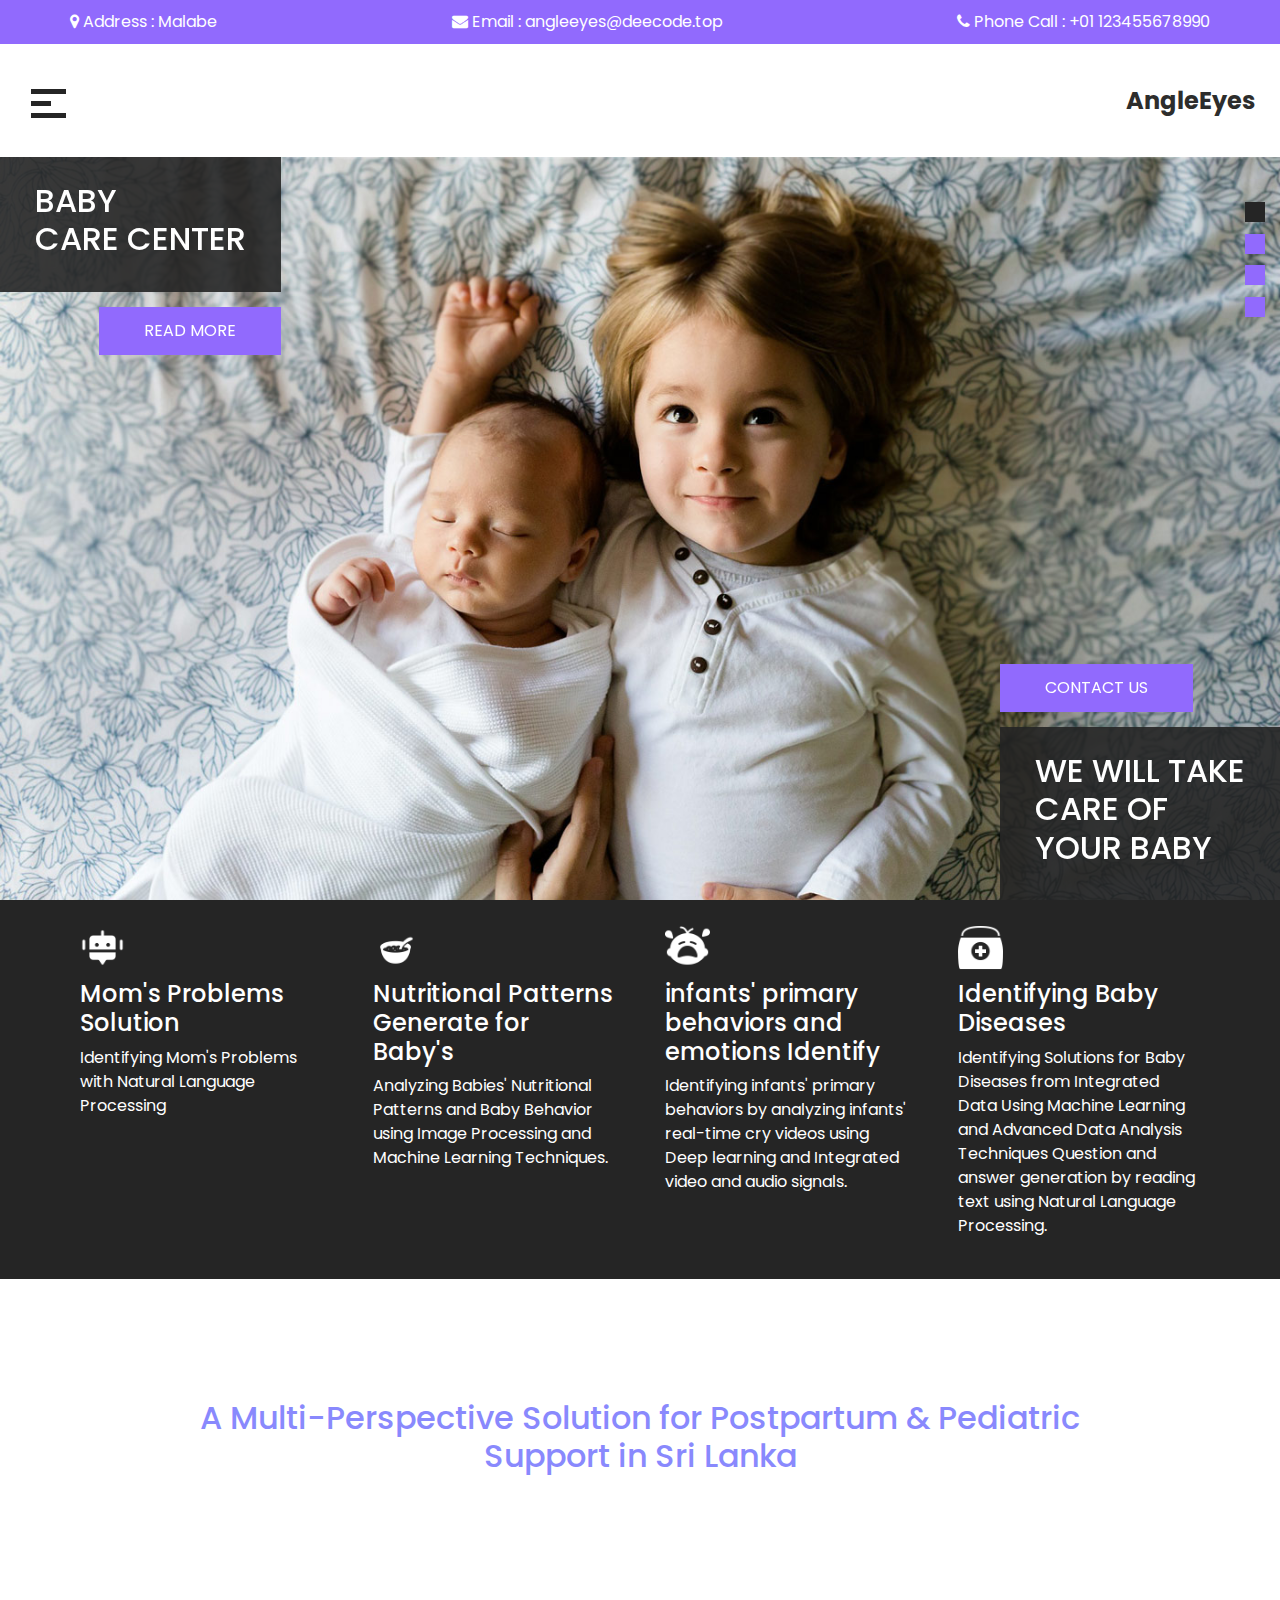
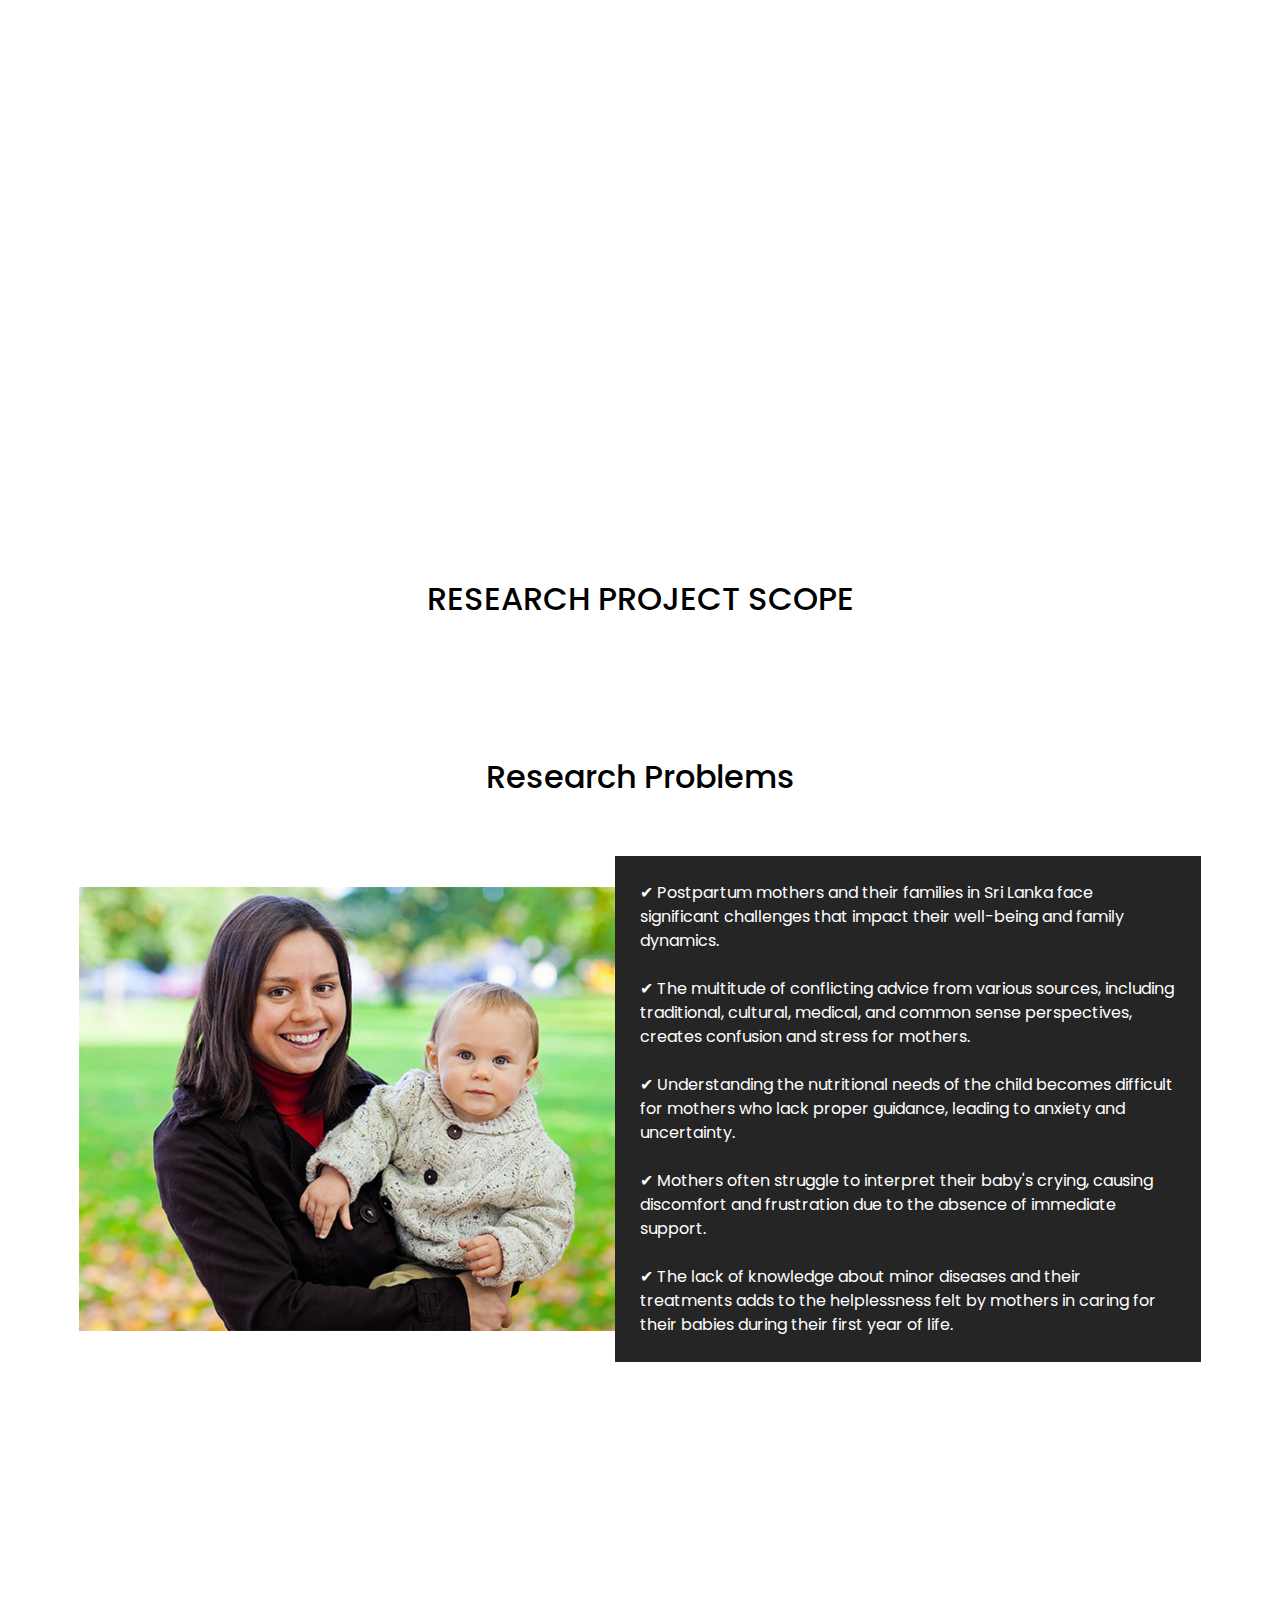
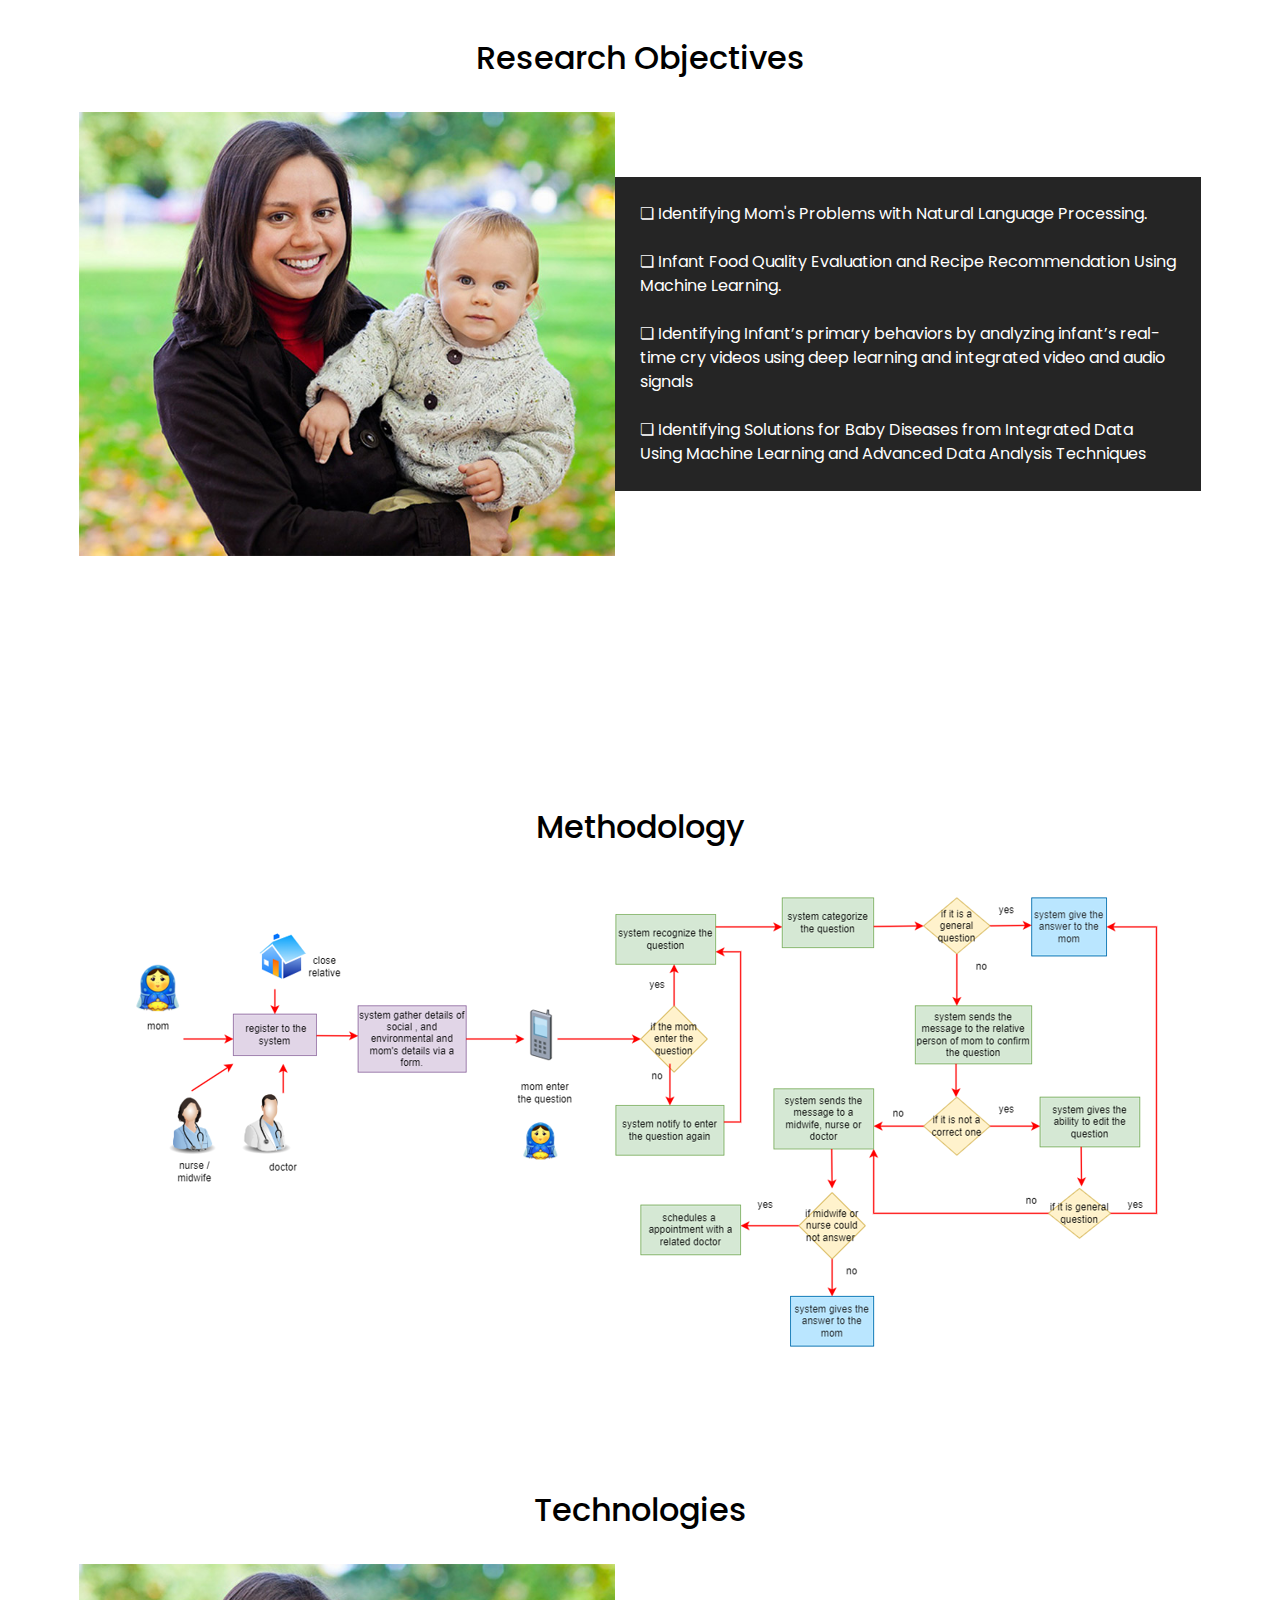
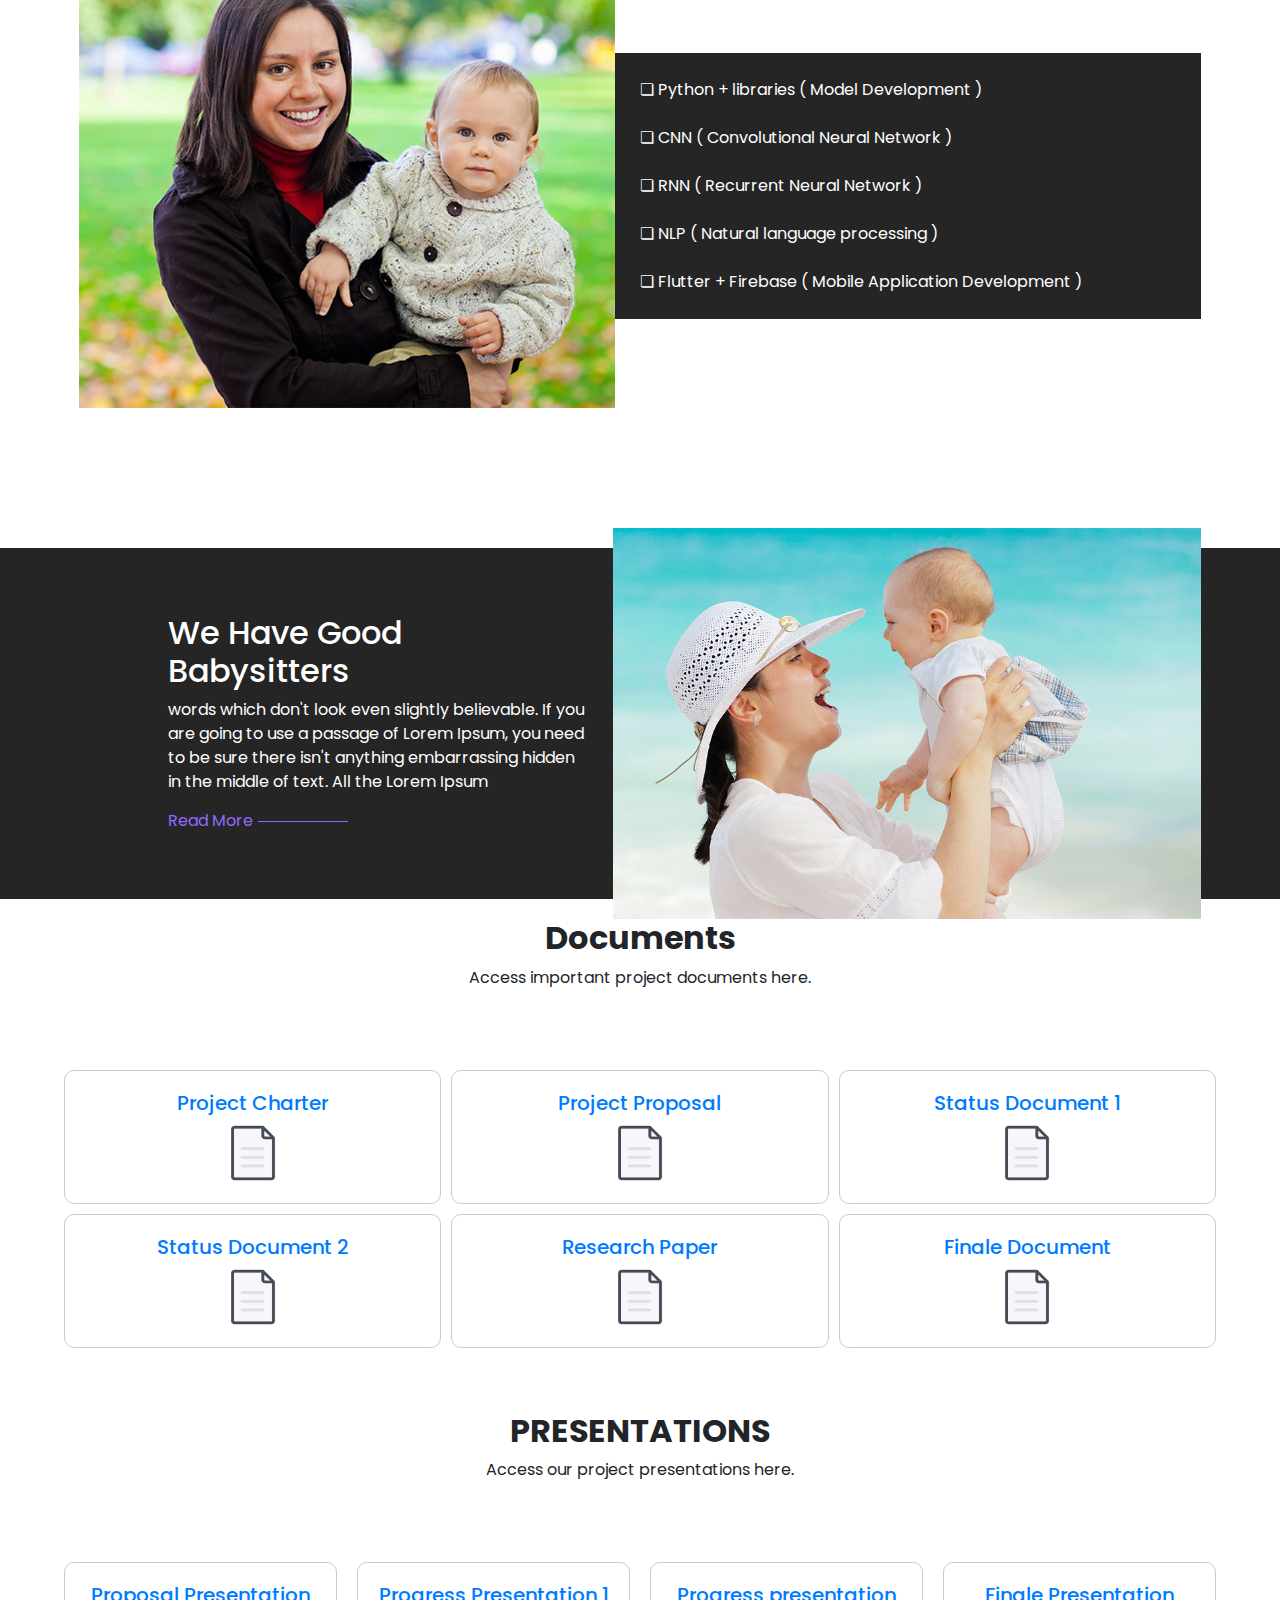
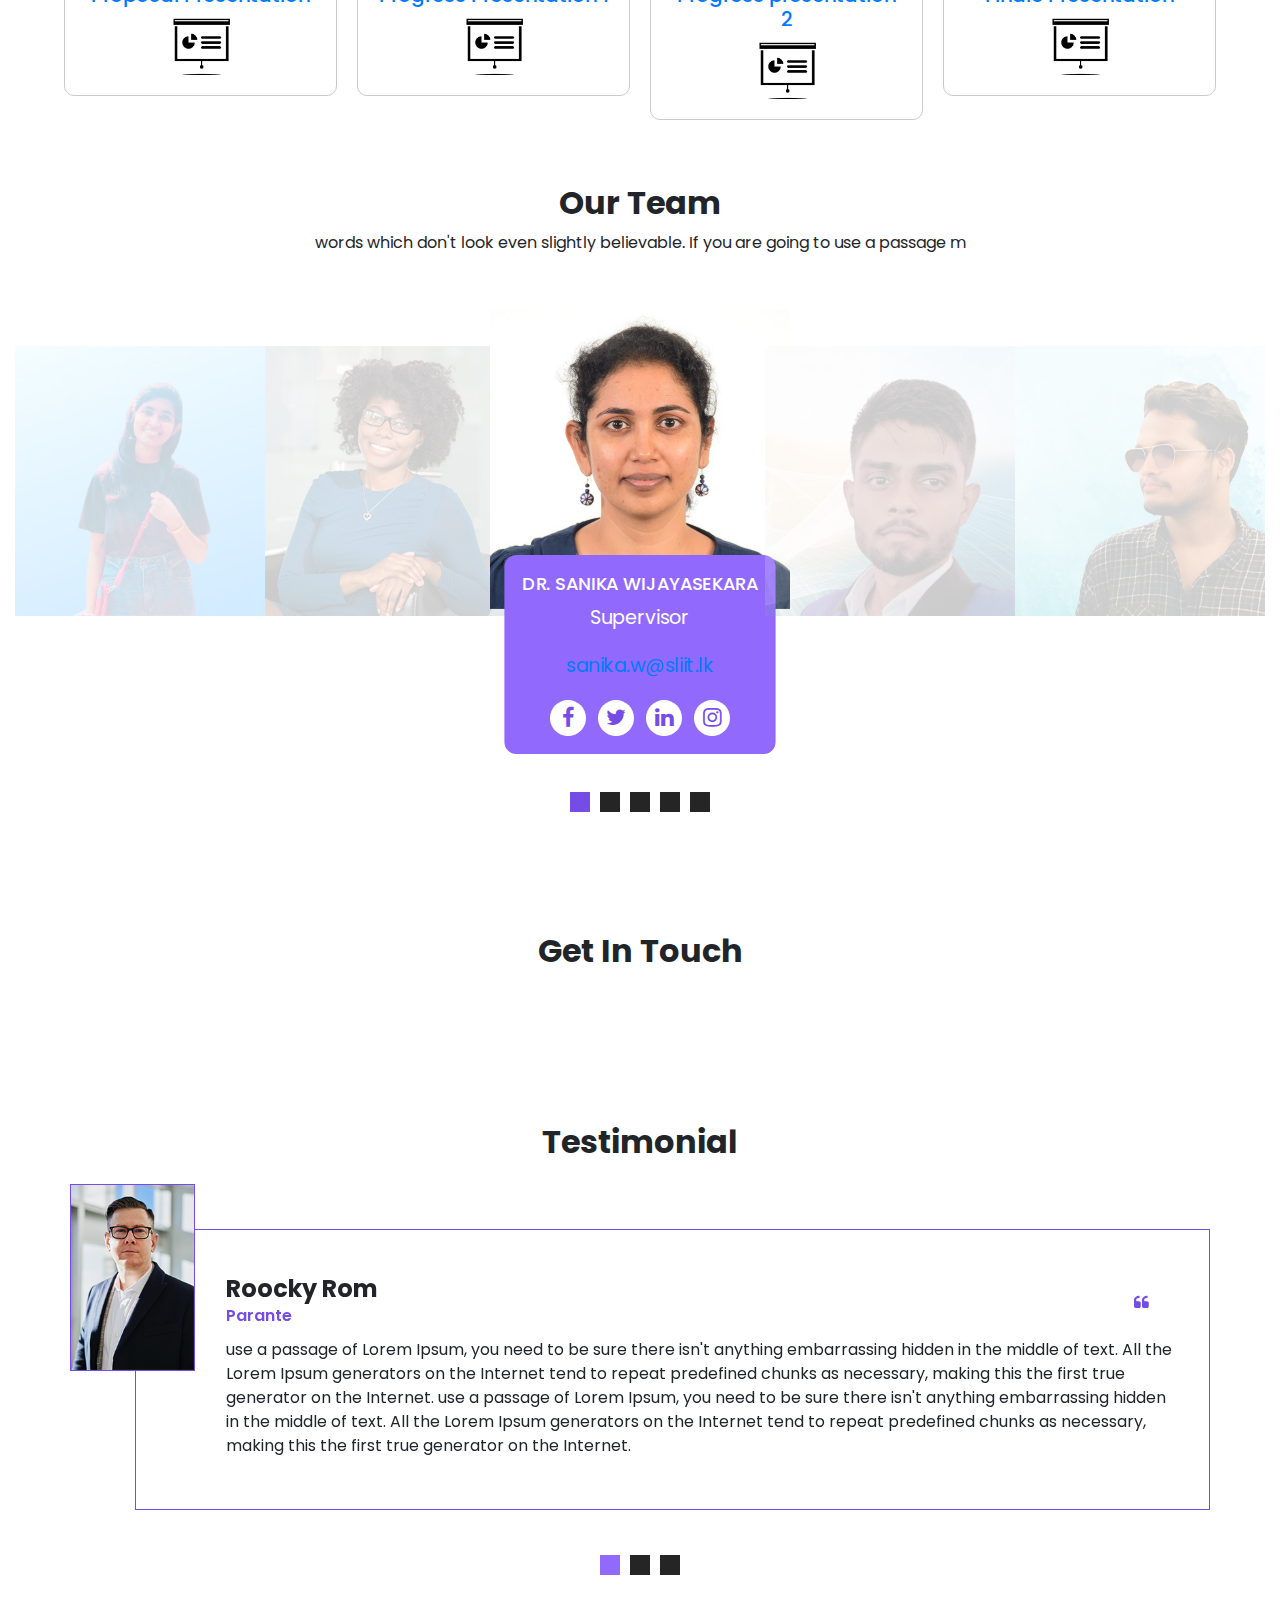
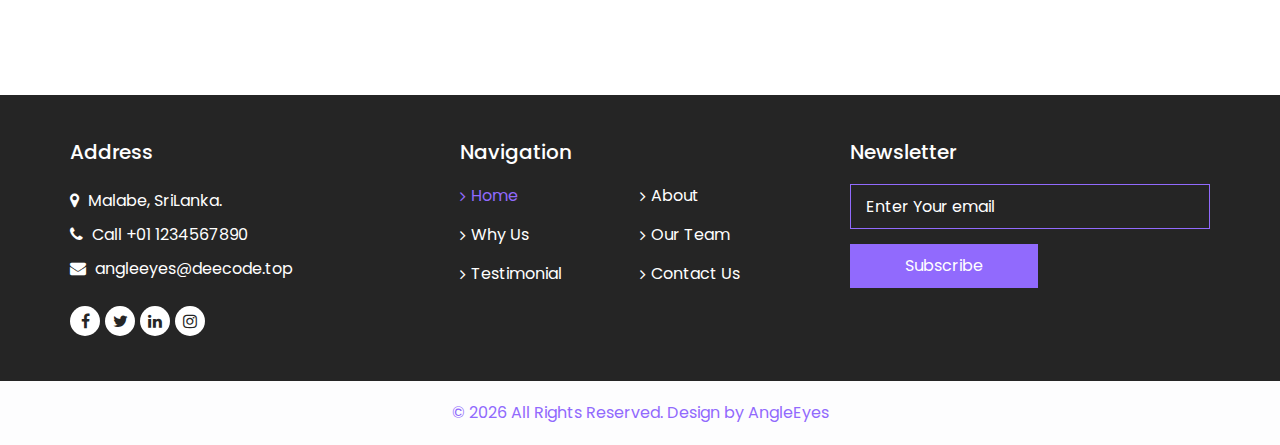
==== commit 50273e02: "update the methologie" ====
--- a/index.html
+++ b/index.html
@@ -307,52 +307,115 @@
           <iframe width="928" height="522" src="https://www.youtube.com/embed/tu07AHvQItQ" title="A Multi-Perspective Solution for Postpartum &amp; Pediatric Support in Sri Lanka || AngelEyes" frameborder="0" allow="accelerometer; autoplay; clipboard-write; encrypted-media; gyroscope; picture-in-picture; web-share" referrerpolicy="strict-origin-when-cross-origin" allowfullscreen></iframe>
     </center>
   </section>
-
+  <h2 style="color: black; text-align: center; ">
+    RESEARCH PROJECT SCOPE
+  </h2>
   <section class="about_section layout_padding">
+    <h2 style="color: black; text-align: center; margin: 1%; margin-bottom: 3%;">
+      Research Problems
+    </h2>
     <div class="container-fluid">
       <div class="box">
         <div class="img-box">
           <img src="images/about-img.jpg" alt="" />
         </div>
         <div class="detail-box">
-          <h2>
-            About Us
-          </h2>
-          <p>
-            anything embarrassing hidden in the middle of text. All the Lorem Ipsum generators on the Internet tend to repeat predefined chunks as necessary, making this the first true generator on the Internetanything embarrassing hidden in the middle of text. All the Lorem Ipsum generators on the Internet tend to repeat predefined chunks as necessary, making this the first true generator on the Internetanything embarrassing hidden in the middle of text. All the Lorem Ipsum generators on the Internet tend to repeat
-          </p>
-          <a href="">
-            <span>
-              Read More
-            </span>
-            <hr />
-          </a>
-        </div>
-      </div>
-    </div>
-  </section>
-
-  <!-- end about section -->
+          <p>
+            &#10004;  Postpartum mothers and their families in Sri Lanka face significant challenges that impact their well-being and family dynamics.
+          </p>
+          <br />
+          <p>
+            &#10004;  The multitude of conflicting advice from various sources, including traditional, cultural, medical, and common sense perspectives, creates confusion and stress for mothers.
+          </p>
+          <br />
+          <p>
+            &#10004;  Understanding the nutritional needs of the child becomes difficult for mothers who lack proper guidance, leading to anxiety and uncertainty.
+          </p>
+          <br />
+          <p>
+            &#10004;  Mothers often struggle to interpret their baby's crying, causing discomfort and frustration due to the absence of immediate support.
+          </p>
+          <br />
+          <p>
+            &#10004;  The lack of knowledge about minor diseases and their treatments adds to the helplessness felt by mothers in caring for their babies during their first year of life.
+          </p>
+        </div>
+      </div>
+    </div>
+  </section>
 
   <section class="about_section layout_padding">
+    <h2 style="color: black; text-align: center; margin: 1%; margin-bottom: 3%;">
+      Research Objectives
+    </h2>
     <div class="container-fluid">
       <div class="box">
         <div class="img-box">
           <img src="images/about-img.jpg" alt="" />
         </div>
         <div class="detail-box">
-          <h2>
-            About Us
-          </h2>
-          <p>
-            anything embarrassing hidden in the middle of text. All the Lorem Ipsum generators on the Internet tend to repeat predefined chunks as necessary, making this the first true generator on the Internetanything embarrassing hidden in the middle of text. All the Lorem Ipsum generators on the Internet tend to repeat predefined chunks as necessary, making this the first true generator on the Internetanything embarrassing hidden in the middle of text. All the Lorem Ipsum generators on the Internet tend to repeat
-          </p>
-          <a href="">
-            <span>
-              Read More
-            </span>
-            <hr />
-          </a>
+          <p>
+            &#10063;  Identifying Mom's Problems with Natural Language Processing.
+          </p>
+          <br />
+          <p>
+            &#10063;  Infant Food Quality Evaluation and Recipe Recommendation Using Machine Learning.
+          </p>
+          <br />
+          <p>
+            &#10063;  Identifying Infant’s primary behaviors by analyzing infant’s real-time cry videos using deep learning and integrated video and audio signals
+          </p>
+          <br />
+          <p>
+            &#10063;  Identifying Solutions for Baby Diseases from Integrated Data Using Machine Learning and Advanced Data Analysis Techniques 
+          </p>
+        </div>
+      </div>
+    </div>
+  </section>
+  
+  <section class="contact_section layout_padding-top">
+    <h2 style="color: black; text-align: center; margin: 1%; margin-bottom: 3%;">
+      Methodology
+    </h2>
+    <div class="container">
+      <center>     
+              <img src="images/m.png" alt="" />
+      </center>
+    </div>
+  </section>
+
+  <!-- end about section -->
+
+  <section class="about_section layout_padding">
+    <h2 style="color: black; text-align: center; margin: 1%; margin-bottom: 3%;">
+      Technologies
+    </h2>
+    <div class="container-fluid">
+      <div class="box">
+        <div class="img-box">
+          <img src="images/about-img.jpg" alt="" />
+        </div>
+        <div class="detail-box">
+          <p>
+            &#10063;  Python + libraries ( Model Development )
+          </p>
+          <br />
+          <p>
+            &#10063;  CNN ( Convolutional Neural Network )
+          </p>
+          <br />
+          <p>
+            &#10063;  RNN ( Recurrent Neural Network )
+          </p>
+          <br />
+          <p>
+            &#10063;  NLP ( Natural language processing )
+          </p>
+          <br />
+          <p>
+            &#10063;  Flutter + Firebase ( Mobile Application Development )
+          </p>
         </div>
       </div>
     </div>
@@ -388,88 +451,6 @@
 
   <!-- end we have section -->
 
-  <!-- why section -->
-
-  <section class="why_section layout_padding">
-    <div class="container">
-      <div class="heading_container">
-        <h2>
-          Why Choose Us
-        </h2>
-        <p>
-          words which don't look even slightly believable. If you are going to use a passage m
-        </p>
-      </div>
-      <div class="why_container">
-        <div class="box">
-          <div class="img-box">
-            <img src="images/why1.png" alt="" />
-          </div>
-          <div class="detail-box">
-            <h5>
-              We have Medical Care For Baby
-            </h5>
-            <a href="">
-              <span>
-                Read More
-              </span>
-              <hr />
-            </a>
-          </div>
-        </div>
-        <div class="box">
-          <div class="img-box">
-            <img src="images/why2.png" alt="" />
-          </div>
-          <div class="detail-box">
-            <h5>
-              We have Good Babysitter
-            </h5>
-            <a href="">
-              <span>
-                Read More
-              </span>
-              <hr />
-            </a>
-          </div>
-        </div>
-        <div class="box">
-          <div class="img-box">
-            <img src="images/why3.png" alt="" />
-          </div>
-          <div class="detail-box">
-            <h5>
-              We have Security for Baby
-            </h5>
-            <a href="">
-              <span>
-                Read More
-              </span>
-              <hr />
-            </a>
-          </div>
-        </div>
-        <div class="box">
-          <div class="img-box">
-            <img src="images/why4.png" alt="" />
-          </div>
-          <div class="detail-box">
-            <h5>
-              Successful
-            </h5>
-            <a href="">
-              <span>
-                Read More
-              </span>
-              <hr />
-            </a>
-          </div>
-        </div>
-      </div>
-    </div>
-  </section>
-
-  <!-- end why section -->
 
   <section class="about-lists">
     <div class="heading_container">
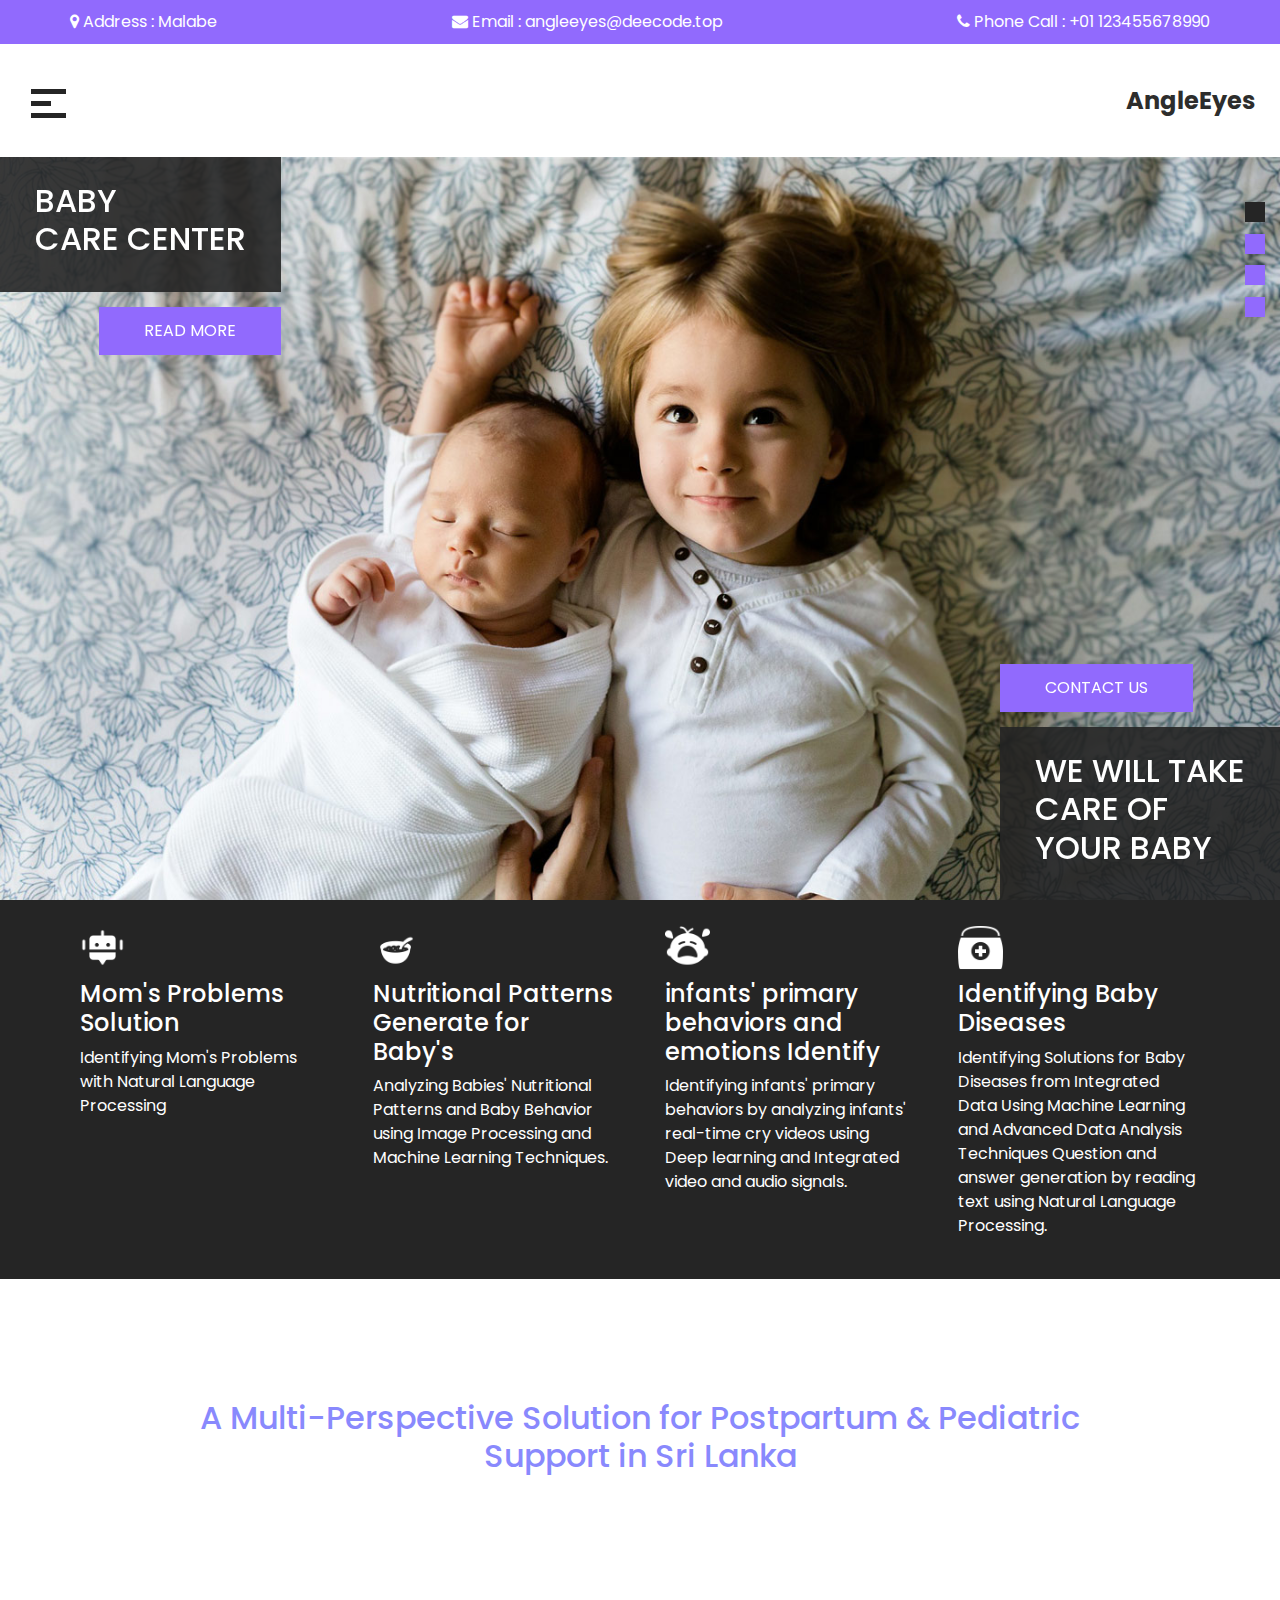
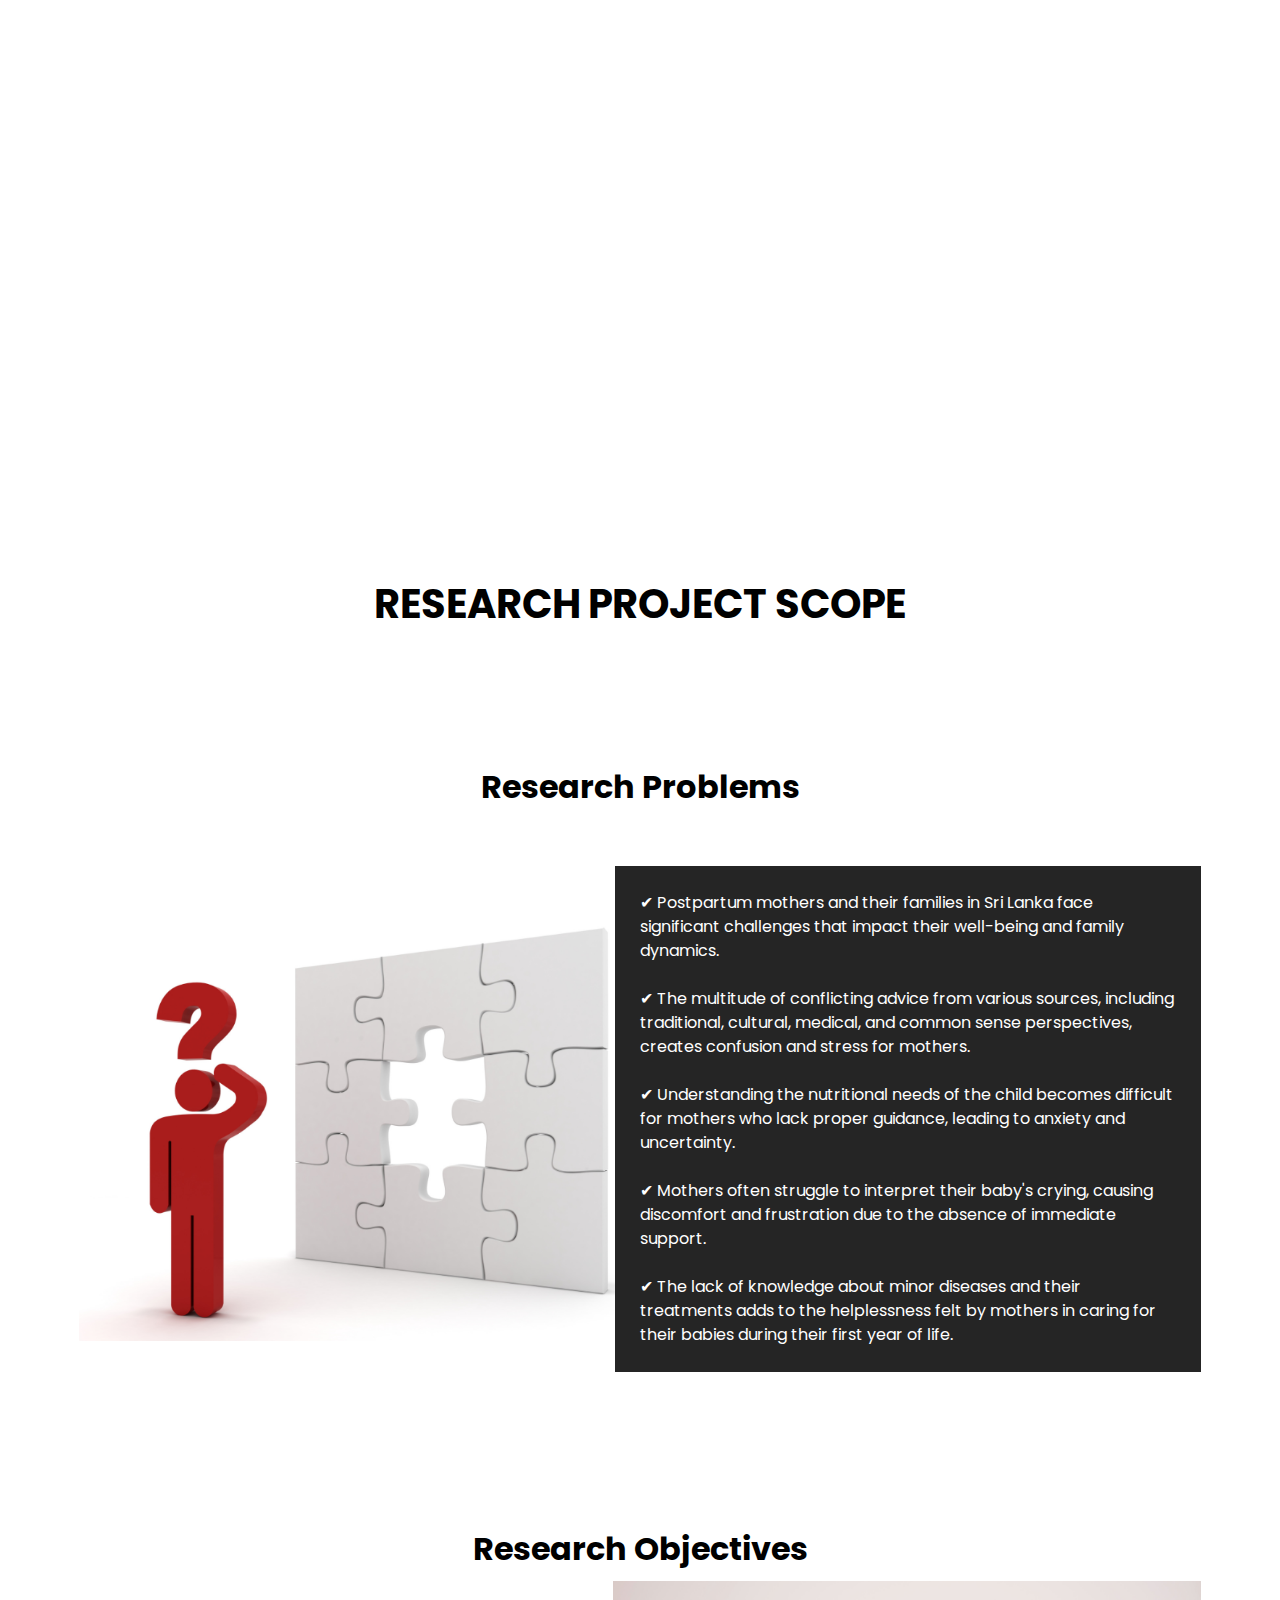
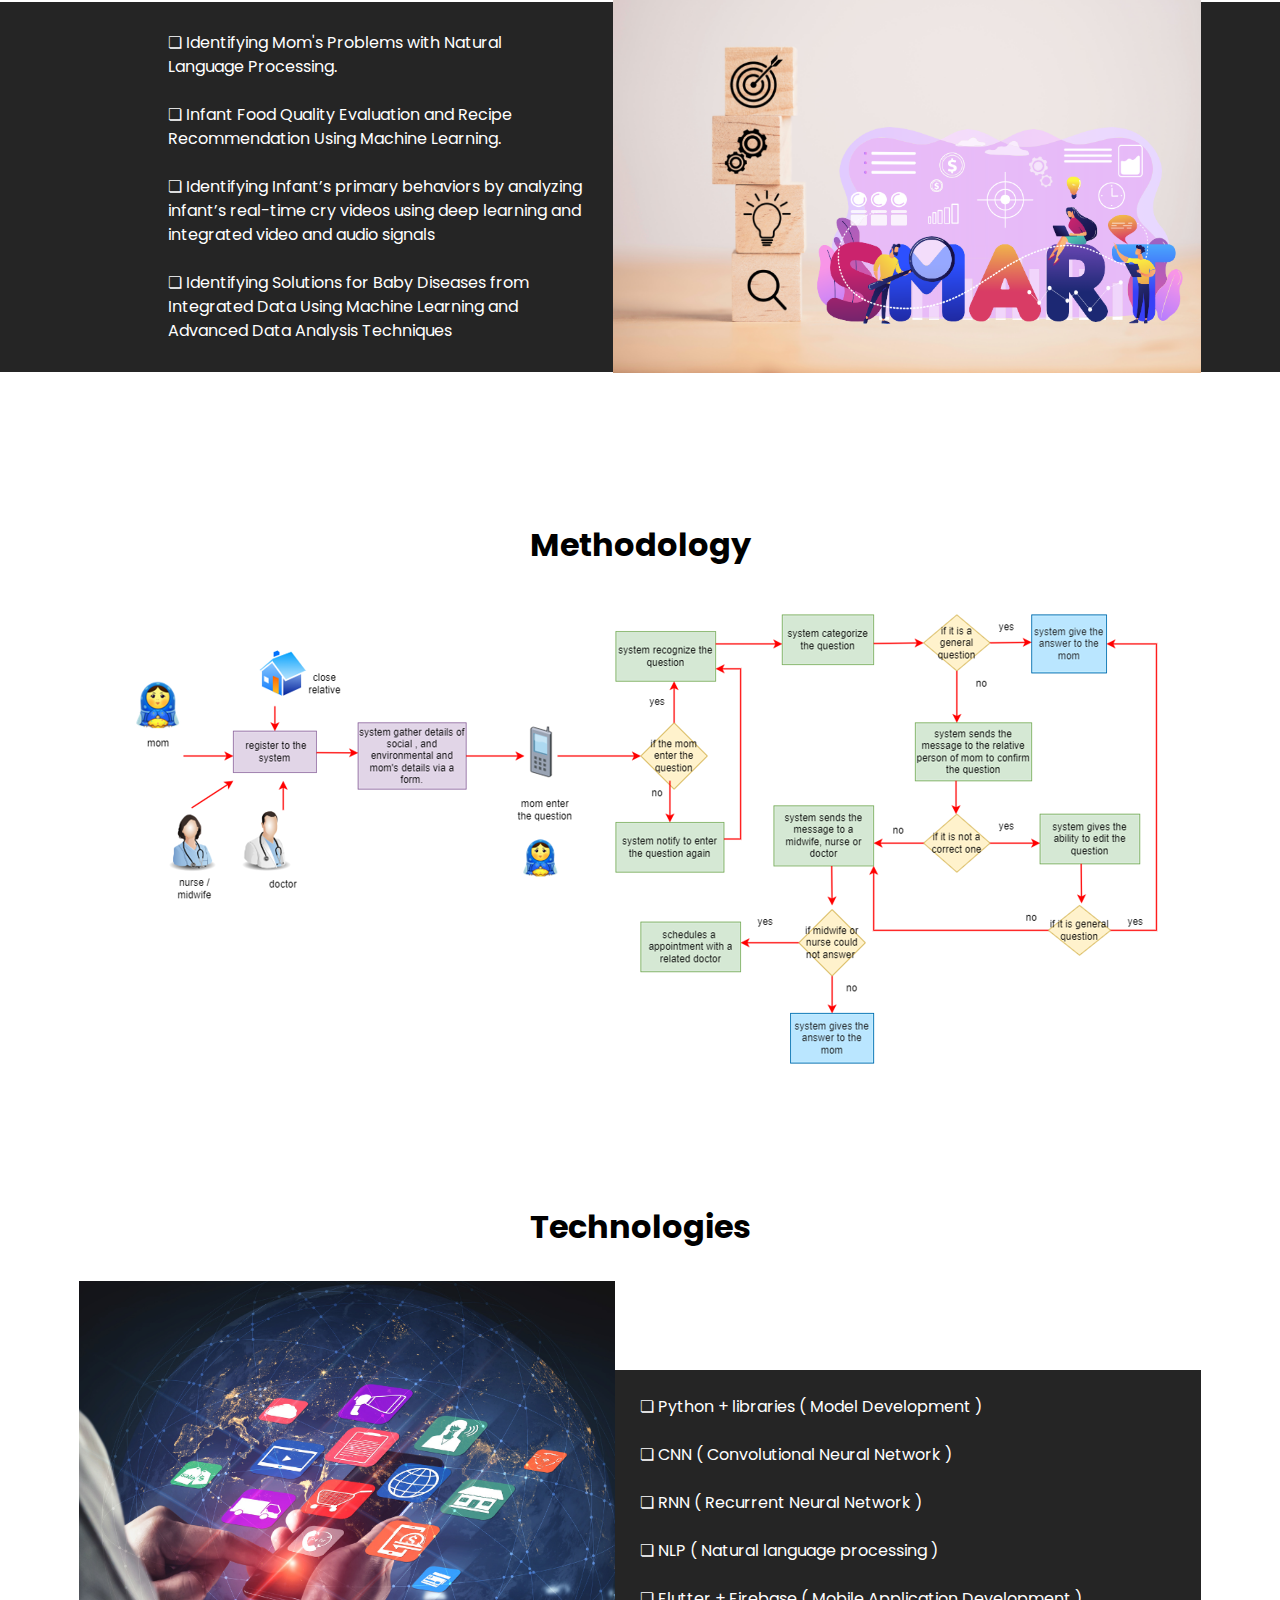
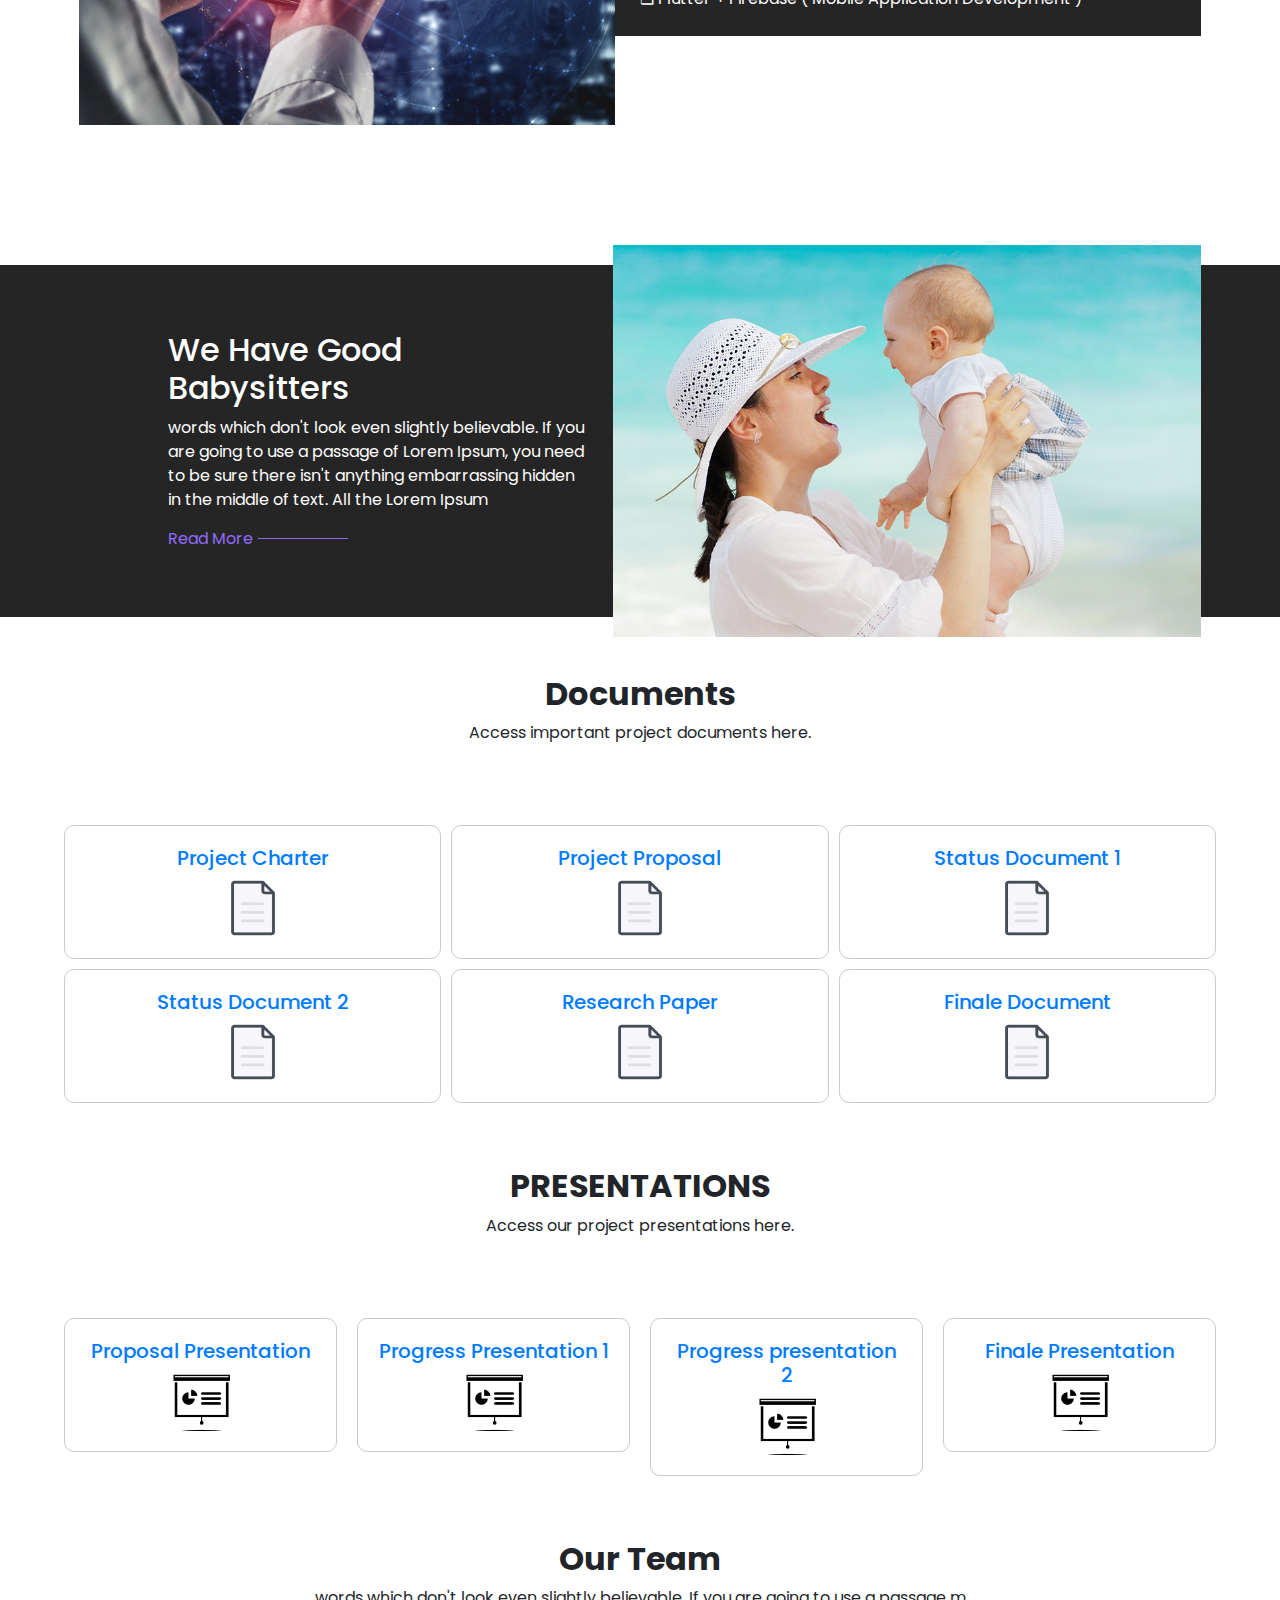
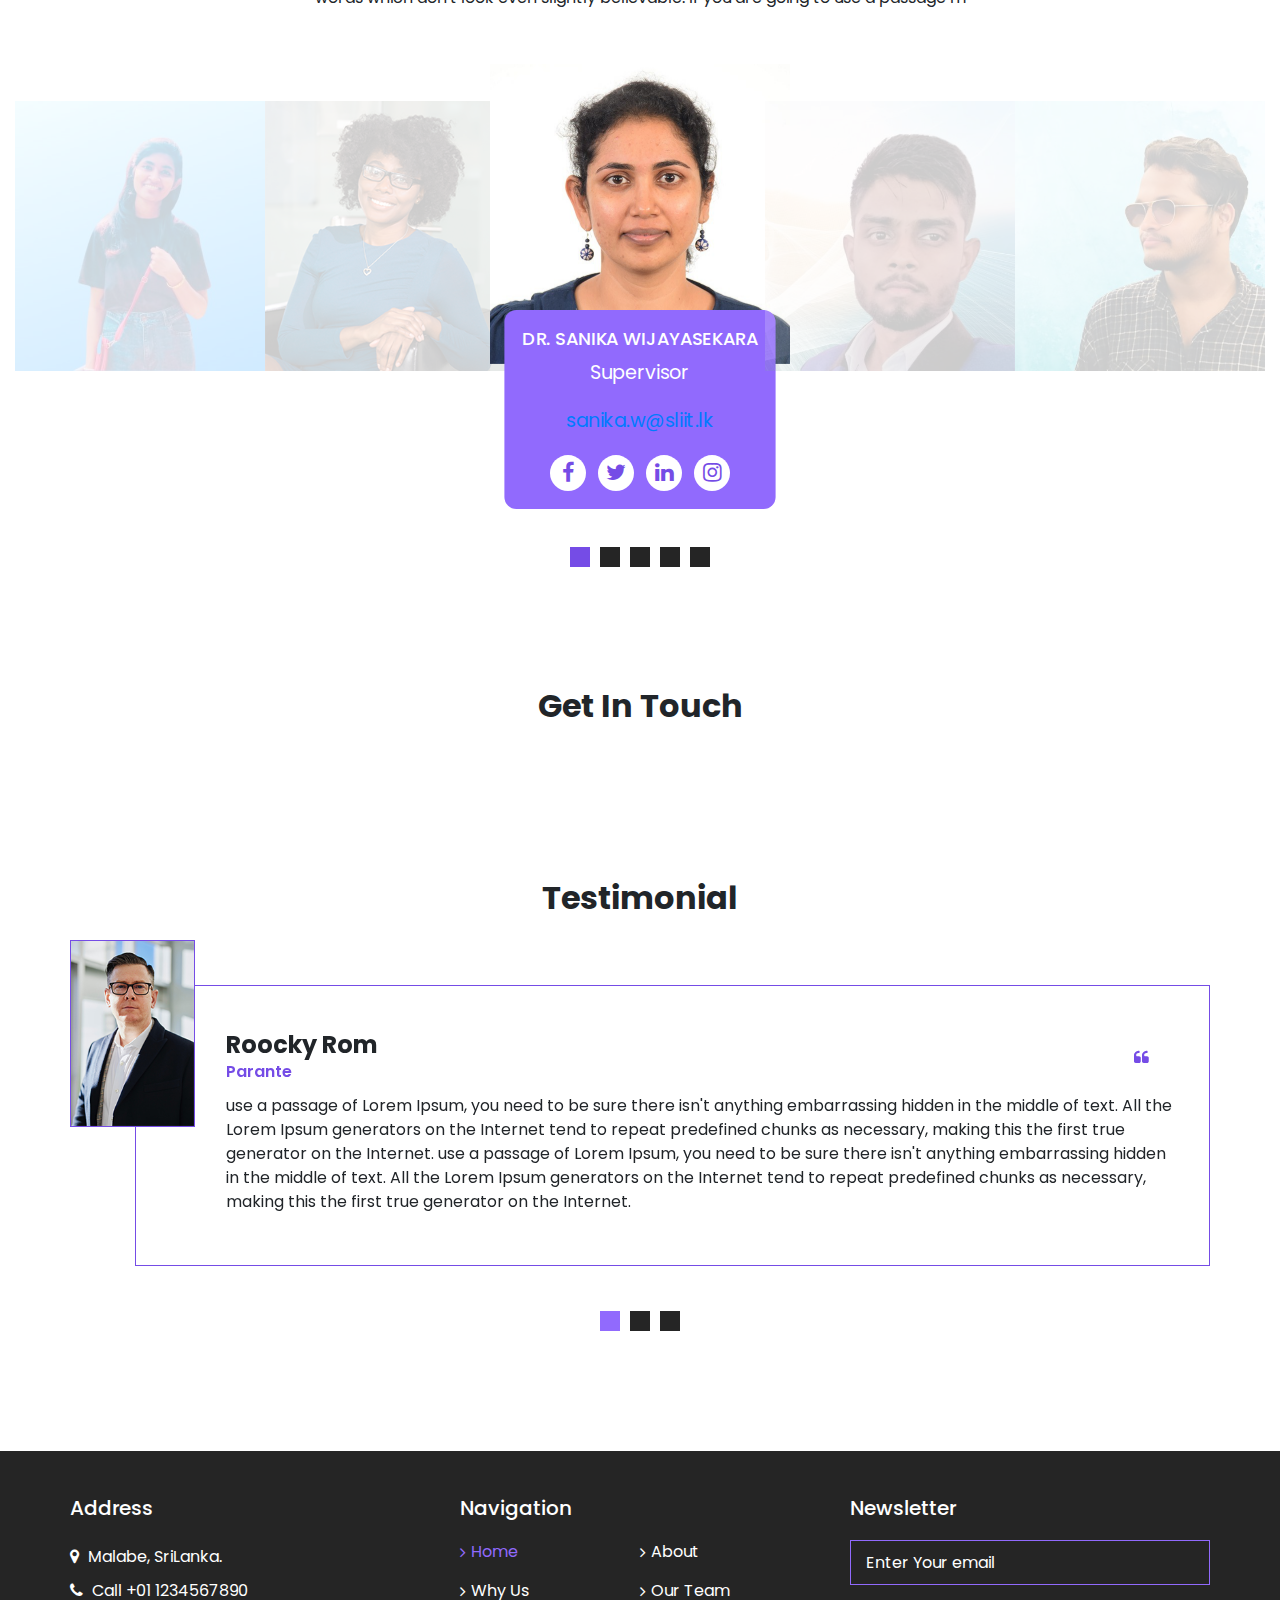
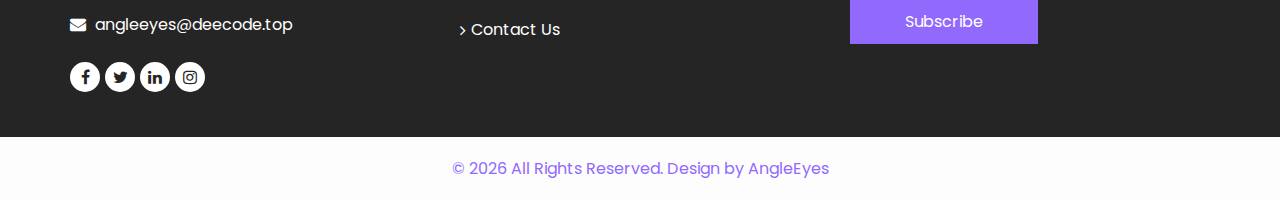
==== commit f0ffac6d: "pdate the images" ====
--- a/index.html
+++ b/index.html
@@ -77,11 +77,12 @@
             </div>
             <div class="overlay-content">
               <a class="active" href="index.html"> Home <span class="sr-only">(current)</span></a>
-              <a class="" href="about.html"> About</a>
-              <a class="" href="why.html"> Why Us </a>
-              <a class="" href="team.html"> Our Team</a>
-              <a class="" href="testimonial.html"> Testimonial</a>
-              <a class="" href="contact.html"> Contact Us</a>
+              <a class="" href="#rp"> RESEARCH PROJECT SCOPE </a>
+              <a class="" href="#do"> Document </a>
+              <a class="" href="#po"> PRESENTATIONS </a>
+              <a class="" href="#ot"> Our Team</a>
+              <!-- <a class="" href="contact.html"> Contact Us</a> -->
+              <a class="" href="#about"> About</a>
             </div>
           </div>
           <a class="navbar-brand" href="index.html">
@@ -307,17 +308,17 @@
           <iframe width="928" height="522" src="https://www.youtube.com/embed/tu07AHvQItQ" title="A Multi-Perspective Solution for Postpartum &amp; Pediatric Support in Sri Lanka || AngelEyes" frameborder="0" allow="accelerometer; autoplay; clipboard-write; encrypted-media; gyroscope; picture-in-picture; web-share" referrerpolicy="strict-origin-when-cross-origin" allowfullscreen></iframe>
     </center>
   </section>
-  <h2 style="color: black; text-align: center; ">
+  <h1 style="color: black; text-align: center; font-weight: bold;">
     RESEARCH PROJECT SCOPE
-  </h2>
-  <section class="about_section layout_padding">
-    <h2 style="color: black; text-align: center; margin: 1%; margin-bottom: 3%;">
+  </h1>
+  <section class="about_section layout_padding" id="rp">
+    <h2 style="color: black; text-align: center; margin: 1%; margin-bottom: 3%; font-weight: bold;">
       Research Problems
     </h2>
     <div class="container-fluid">
       <div class="box">
         <div class="img-box">
-          <img src="images/about-img.jpg" alt="" />
+          <img src="images/problem.png" alt="problem" />
         </div>
         <div class="detail-box">
           <p>
@@ -343,39 +344,38 @@
       </div>
     </div>
   </section>
-
-  <section class="about_section layout_padding">
-    <h2 style="color: black; text-align: center; margin: 1%; margin-bottom: 3%;">
-      Research Objectives
-    </h2>
+  <h2 style="color: black; text-align: center; margin: 1%; font-weight: bold;">
+    Research Objectives
+  </h2>
+  <section class="wehave_section" id="">
     <div class="container-fluid">
       <div class="box">
+        <div class="detail-box">
+          <p>
+            &#10063;  Identifying Mom's Problems with Natural Language Processing.
+          </p>
+          <br />
+          <p>
+            &#10063;  Infant Food Quality Evaluation and Recipe Recommendation Using Machine Learning.
+          </p>
+          <br />
+          <p>
+            &#10063;  Identifying Infant’s primary behaviors by analyzing infant’s real-time cry videos using deep learning and integrated video and audio signals
+          </p>
+          <br />
+          <p>
+            &#10063;  Identifying Solutions for Baby Diseases from Integrated Data Using Machine Learning and Advanced Data Analysis Techniques 
+          </p>
+        </div>
         <div class="img-box">
-          <img src="images/about-img.jpg" alt="" />
-        </div>
-        <div class="detail-box">
-          <p>
-            &#10063;  Identifying Mom's Problems with Natural Language Processing.
-          </p>
-          <br />
-          <p>
-            &#10063;  Infant Food Quality Evaluation and Recipe Recommendation Using Machine Learning.
-          </p>
-          <br />
-          <p>
-            &#10063;  Identifying Infant’s primary behaviors by analyzing infant’s real-time cry videos using deep learning and integrated video and audio signals
-          </p>
-          <br />
-          <p>
-            &#10063;  Identifying Solutions for Baby Diseases from Integrated Data Using Machine Learning and Advanced Data Analysis Techniques 
-          </p>
+          <img src="images/objective.png" alt="objective" />
         </div>
       </div>
     </div>
   </section>
   
-  <section class="contact_section layout_padding-top">
-    <h2 style="color: black; text-align: center; margin: 1%; margin-bottom: 3%;">
+  <section class="contact_section layout_padding-top" id="mo">
+    <h2 style="color: black; text-align: center; margin: 1%; margin-bottom: 3%;font-weight: bold;">
       Methodology
     </h2>
     <div class="container">
@@ -387,14 +387,14 @@
 
   <!-- end about section -->
 
-  <section class="about_section layout_padding">
-    <h2 style="color: black; text-align: center; margin: 1%; margin-bottom: 3%;">
+  <section class="about_section layout_padding" id="to">
+    <h2 style="color: black; text-align: center; margin: 1%; margin-bottom: 3%; font-weight: bold;">
       Technologies
     </h2>
     <div class="container-fluid">
       <div class="box">
         <div class="img-box">
-          <img src="images/about-img.jpg" alt="" />
+          <img src="images/methodology.png" alt="tech" />
         </div>
         <div class="detail-box">
           <p>
@@ -424,7 +424,7 @@
 
   <!-- we have section -->
 
-  <section class="wehave_section">
+  <section class="wehave_section" id="">
     <div class="container-fluid">
       <div class="box">
         <div class="detail-box">
@@ -452,9 +452,9 @@
   <!-- end we have section -->
 
 
-  <section class="about-lists">
+  <section class="about-lists" id="do">
     <div class="heading_container">
-      <h2>
+      <h2 style="margin-top: 3%;">
         Documents
       </h2>
       <p>
@@ -502,7 +502,7 @@
   
   </section>
 
-  <section class="about-lists">
+  <section class="about-lists" id="po">
     <div class="heading_container">
       <h2>
         PRESENTATIONS
@@ -543,7 +543,7 @@
 
   <!-- team section -->
 
-  <section class="team_section">
+  <section class="team_section" id="ot">
     <div class="container-fluid">
       <div class="heading_container">
         <h2>
@@ -867,7 +867,6 @@
               <a class="" href="about.html"> <i class="fa fa-angle-right" aria-hidden="true"></i> About</a>
               <a class="" href="why.html"> <i class="fa fa-angle-right" aria-hidden="true"></i> Why Us </a>
               <a class="" href="team.html"> <i class="fa fa-angle-right" aria-hidden="true"></i> Our Team</a>
-              <a class="" href="testimonial.html"> <i class="fa fa-angle-right" aria-hidden="true"></i> Testimonial</a>
               <a class="" href="contact.html"> <i class="fa fa-angle-right" aria-hidden="true"></i> Contact Us</a>
             </div>
           </div>
--- a/css/style.css
+++ b/css/style.css
@@ -206,7 +206,7 @@
   z-index: 1;
   top: 0;
   left: 0;
-  background-color: #916afd90;
+  background-color: #916afdea;
   overflow-x: hidden;
   -webkit-transition: 0.5s;
   transition: 0.5s;
@@ -263,7 +263,7 @@
 }
 
 .menu_width {
-  width: 100%;
+  width: 20%;
 }
 
 .scroll-y-hidden {
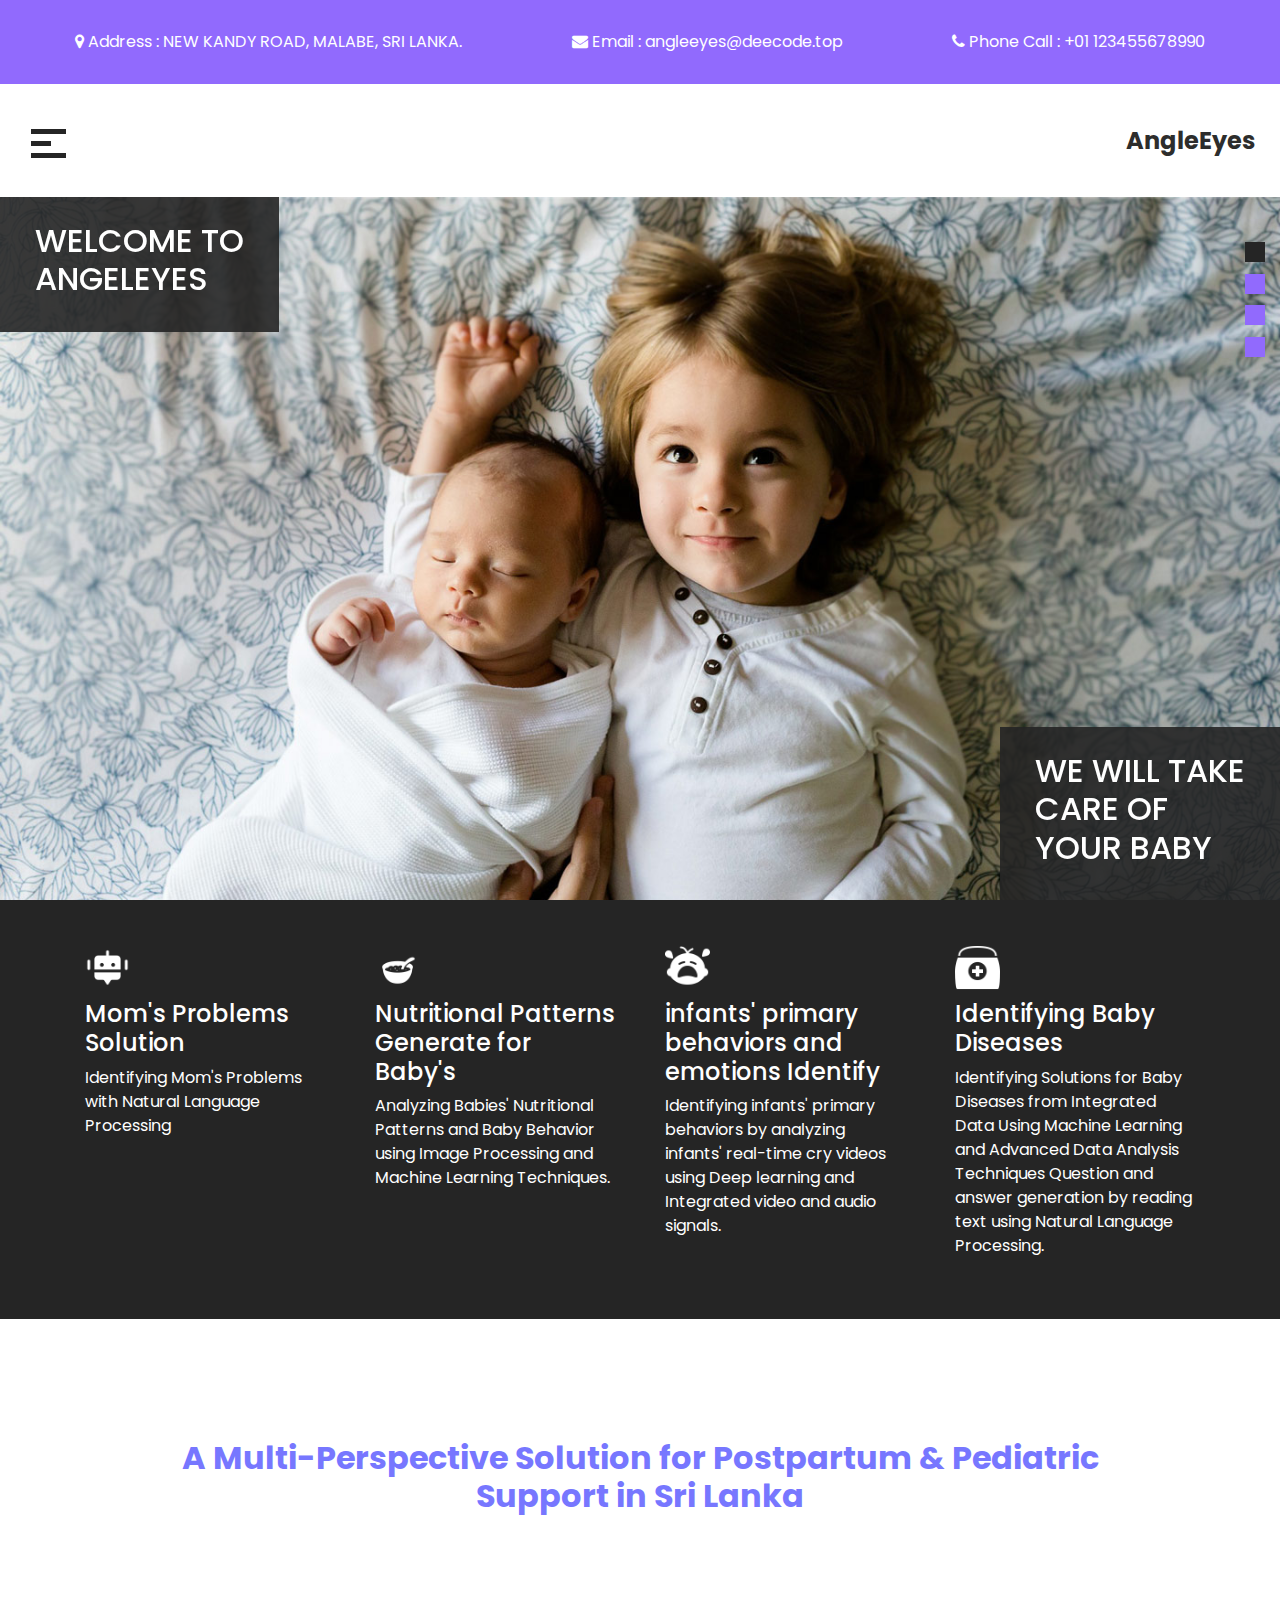
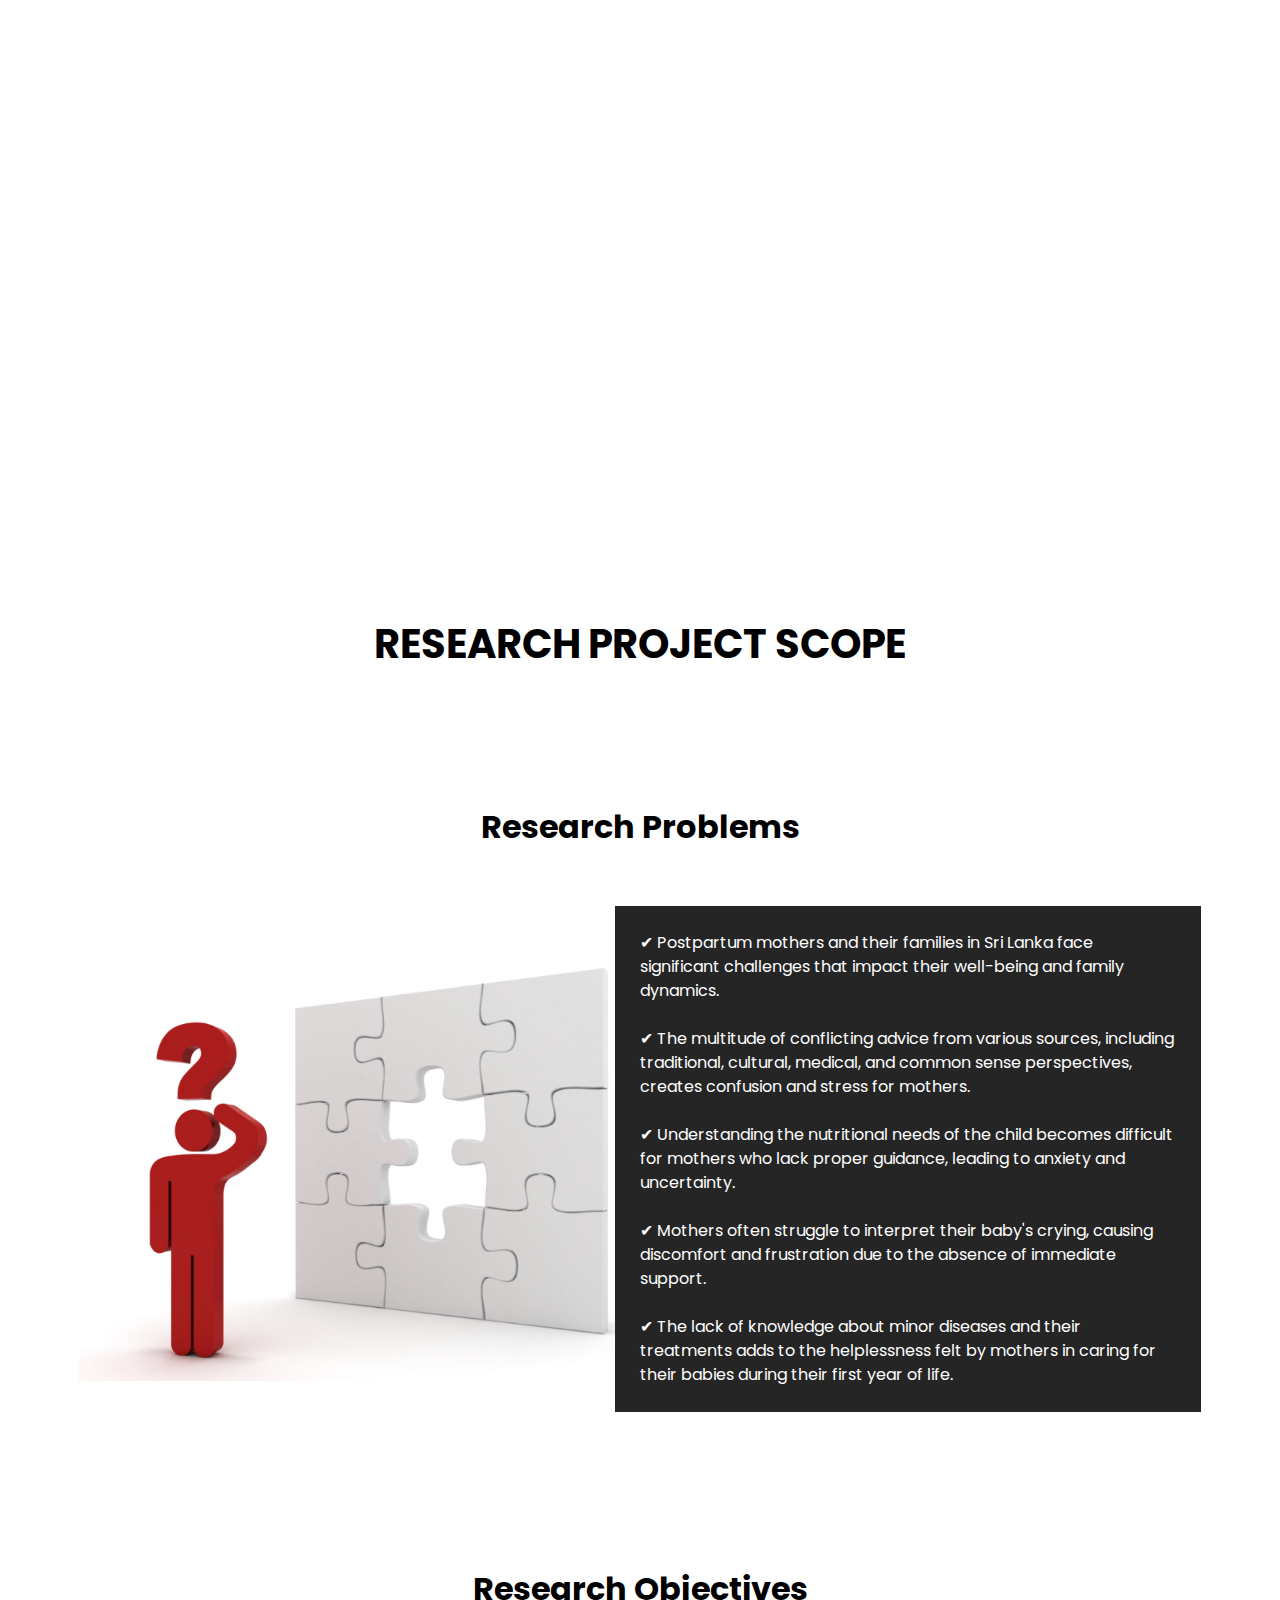
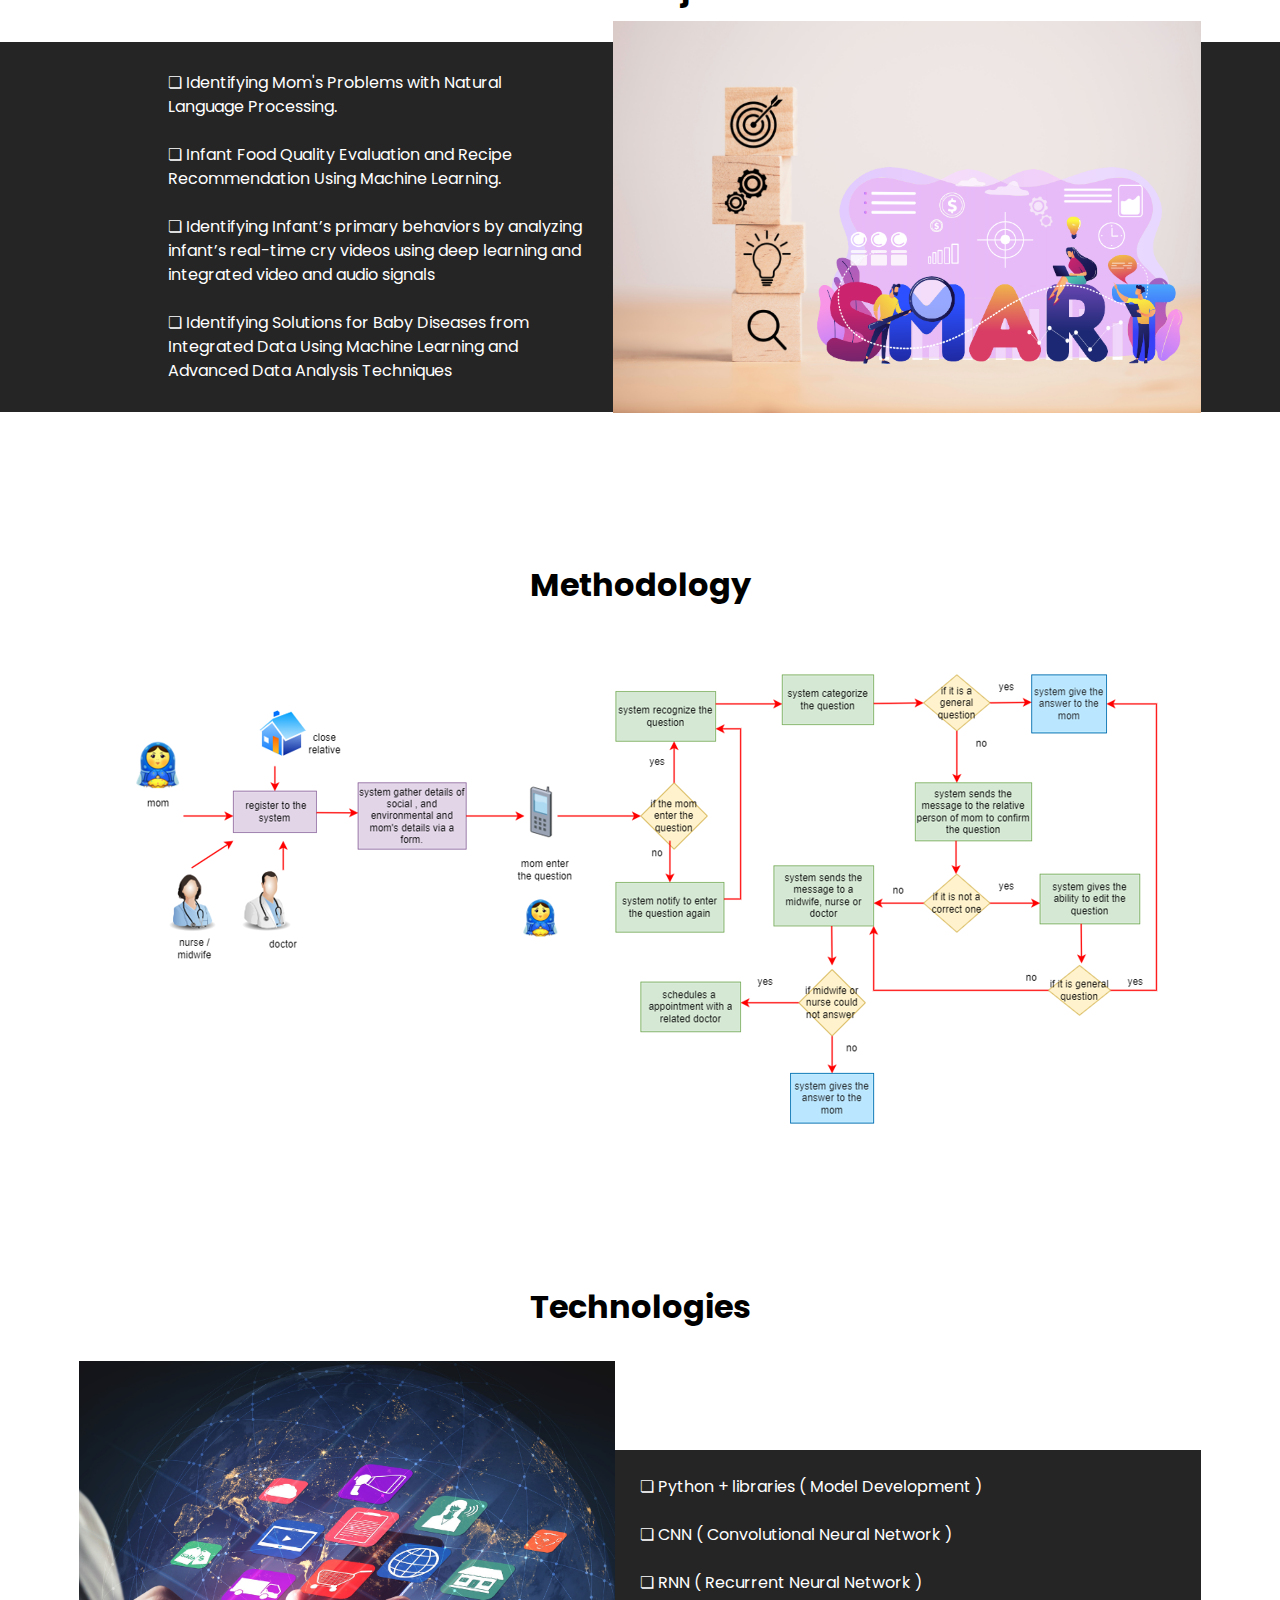
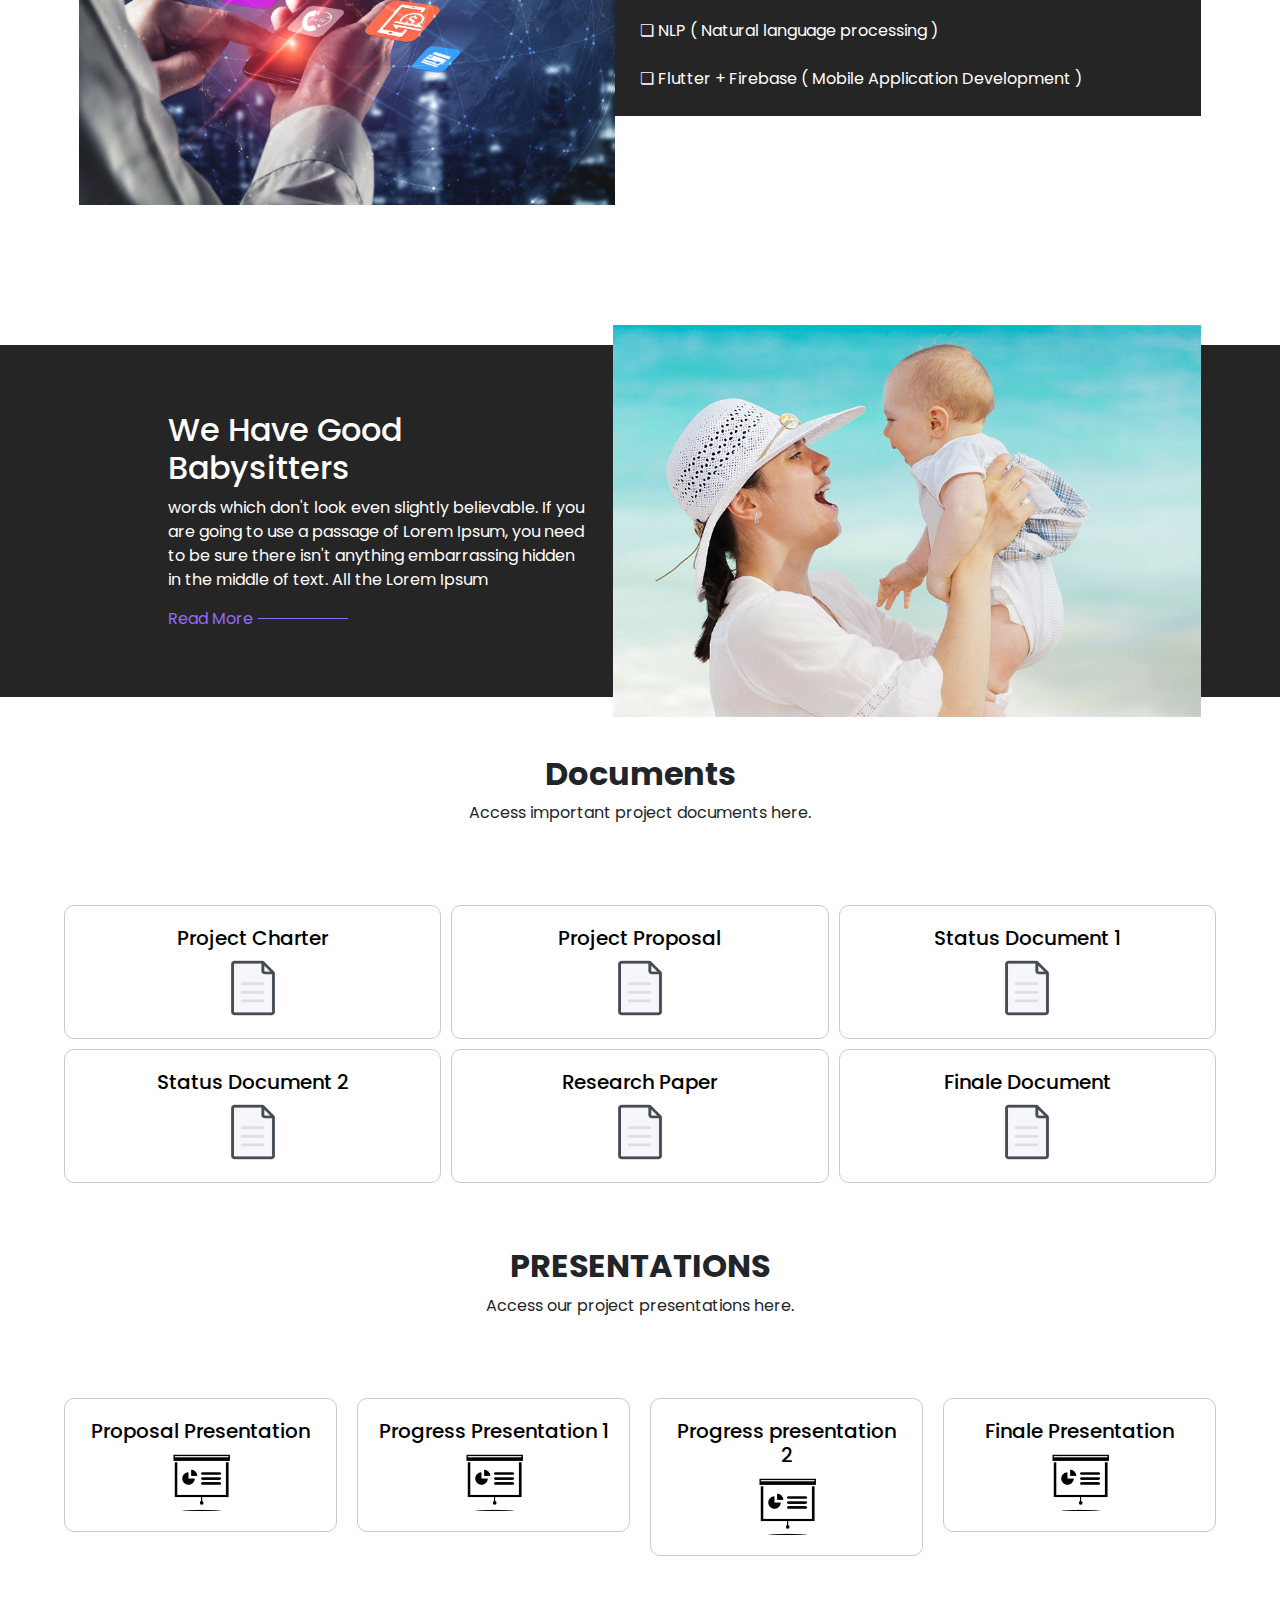
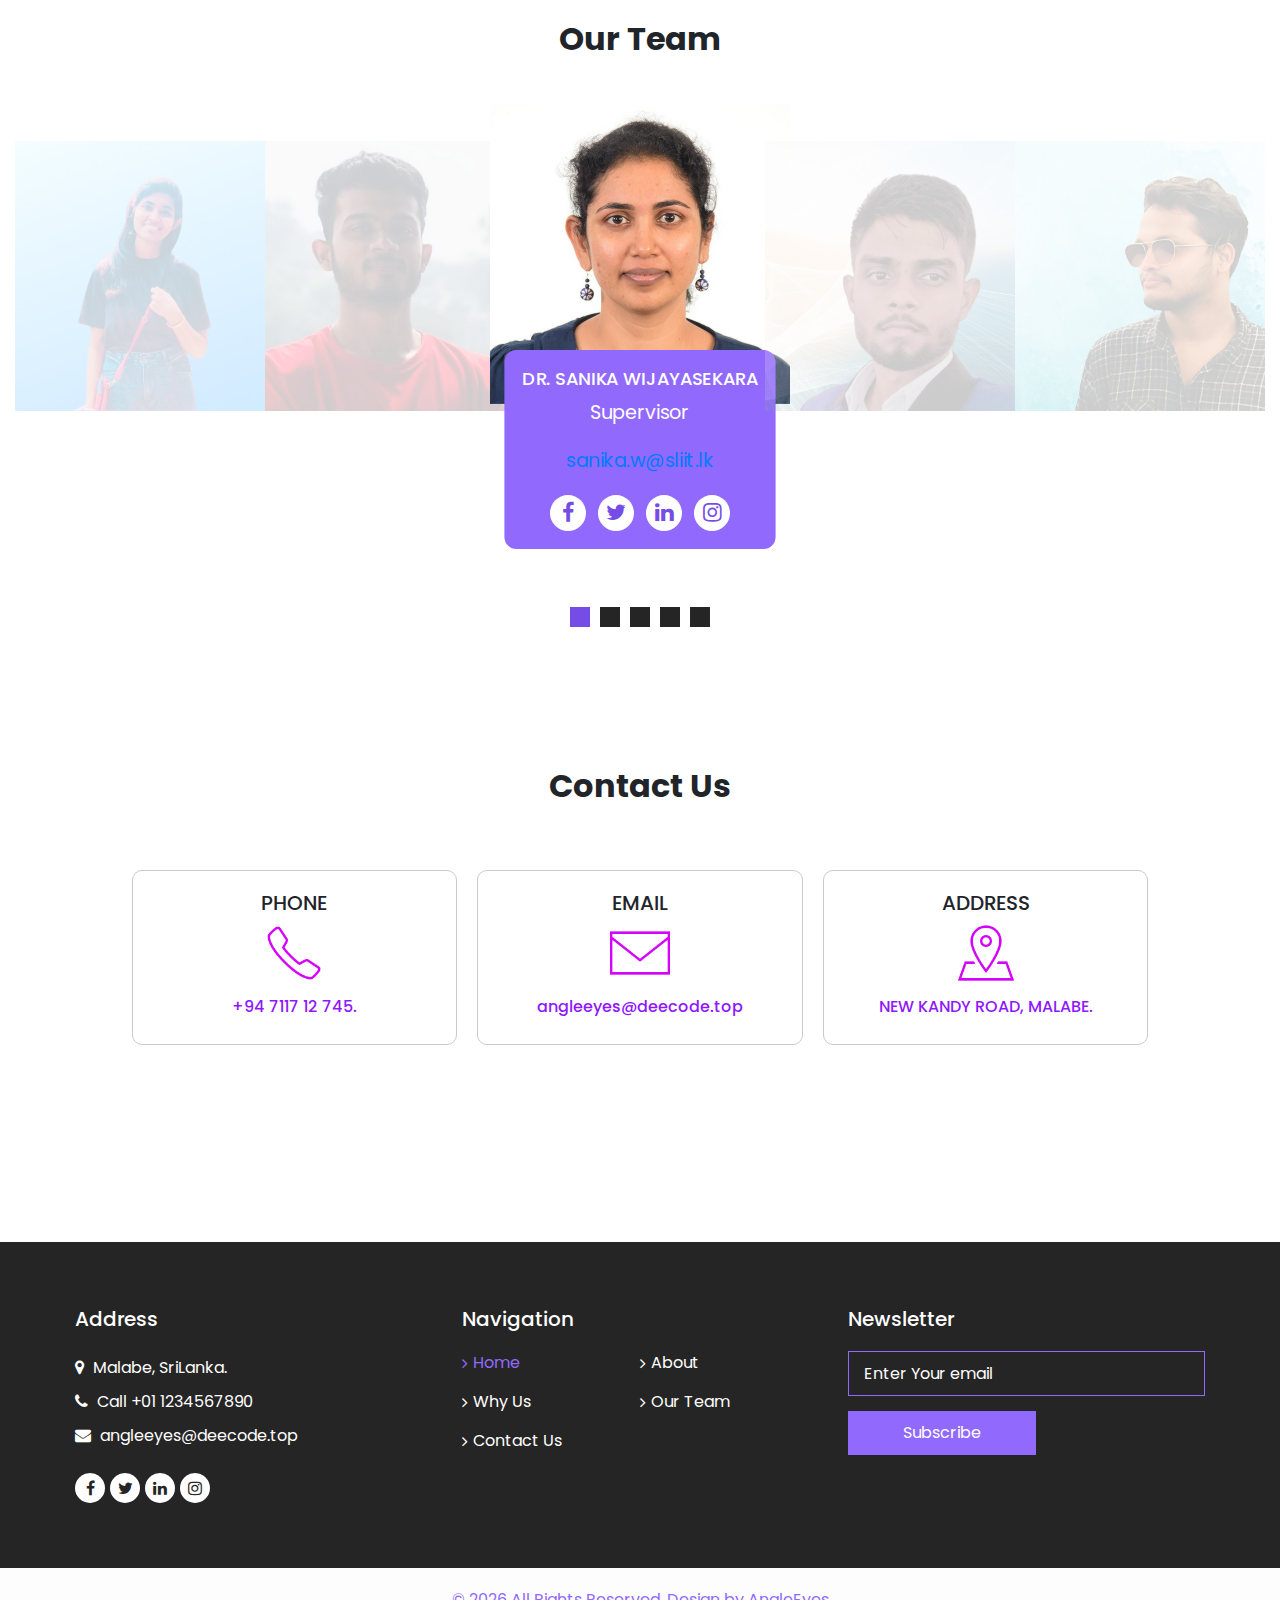
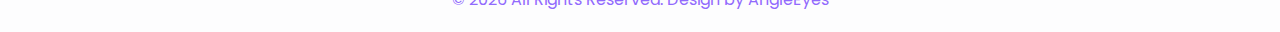
==== commit 9b7af5fd: "update the site" ====
--- a/index.html
+++ b/index.html
@@ -40,7 +40,7 @@
             <a href="">
               <i class="fa fa-map-marker" aria-hidden="true"></i>
               <span>
-                Address : Malabe
+                Address : NEW KANDY ROAD, MALABE, SRI LANKA.
               </span>
             </a>
             <a href="">
@@ -82,7 +82,7 @@
               <a class="" href="#po"> PRESENTATIONS </a>
               <a class="" href="#ot"> Our Team</a>
               <!-- <a class="" href="contact.html"> Contact Us</a> -->
-              <a class="" href="#about"> About</a>
+              <a class="" href="about.html"> About</a>
             </div>
           </div>
           <a class="navbar-brand" href="index.html">
@@ -109,18 +109,18 @@
               <div class="baby_detail">
                 <div class="baby_text">
                   <h2>
-                    baby <br />
-                    Care center
+                    Welcome to <br />
+                    AngelEyes
                   </h2>
                 </div>
-                <a href="">
+                <!-- <a href="">
                   Read More
-                </a>
+                </a> -->
               </div>
               <div class="care_detail">
-                <a href="">
+                <!-- <a href="">
                   Contact Us
-                </a>
+                </a> -->
                 <div class="care_text">
                   <h2>
                     We will take <br />
@@ -140,14 +140,14 @@
                     Care center
                   </h2>
                 </div>
-                <a href="">
+                <!-- <a href="">
                   Read More
-                </a>
+                </a> -->
               </div>
               <div class="care_detail">
-                <a href="">
+                <!-- <a href="">
                   Contact Us
-                </a>
+                </a> -->
                 <div class="care_text">
                   <h2>
                     We will take <br />
@@ -167,14 +167,14 @@
                     Care center
                   </h2>
                 </div>
-                <a href="">
+                <!-- <a href="">
                   Read More
-                </a>
+                </a> -->
               </div>
               <div class="care_detail">
-                <a href="">
+                <!-- <a href="">
                   Contact Us
-                </a>
+                </a> -->
                 <div class="care_text">
                   <h2>
                     We will take <br />
@@ -194,14 +194,14 @@
                     Care center
                   </h2>
                 </div>
-                <a href="">
+                <!-- <a href="">
                   Read More
-                </a>
+                </a> -->
               </div>
               <div class="care_detail">
-                <a href="">
+                <!-- <a href="">
                   Contact Us
-                </a>
+                </a> -->
                 <div class="care_text">
                   <h2>
                     We will take <br />
@@ -301,7 +301,7 @@
 
   <section class="about_section layout_padding">
     <center>
-      <h2 style="color: rgb(137, 137, 253); width: 80%;">A Multi-Perspective Solution for Postpartum & 
+      <h2 style="color: rgb(119, 119, 255); width: 80%; font-weight: bold;">A Multi-Perspective Solution for Postpartum & 
         Pediatric Support in Sri Lanka</h2>
         <br>
         <br>
@@ -392,7 +392,7 @@
       Technologies
     </h2>
     <div class="container-fluid">
-      <div class="box">
+      <div class="box ">
         <div class="img-box">
           <img src="images/methodology.png" alt="tech" />
         </div>
@@ -462,38 +462,38 @@
       </p>
     </div>
     <div class="grid-container">
-      <a href="#">
-        <div class="grid-item">
+      <a href="https://mysliit-my.sharepoint.com/:b:/g/personal/it20646592_my_sliit_lk/Ebj3K0-kcOlEuBBRhZBayuQBU1foPH286dXnCBeH0d2tmw?e=yj0Khj">
+        <div class="grid-item gback">
             <h5>Project Charter</h5>
             <img src="images/doc.png" alt="" />
         </div>
       </a>
       <a href="https://mysliit-my.sharepoint.com/:f:/g/personal/it20646592_my_sliit_lk/ErbUoB6f341PgKVIXiq7aHMBL_5g3r2zJNKiavVOLECgkQ?e=ClPYd6">
-      <div class="grid-item">
+      <div class="grid-item gback">
           <h5>Project Proposal</h5>
           <img src="images/doc.png" alt="" />
       </div>
     </a>
     <a href="https://mysliit-my.sharepoint.com/:f:/g/personal/it20646592_my_sliit_lk/EgMk0YUkCjlJpG-ima-4jEgBuBMLJlS_hro2625tqSw2Jg?e=nfshSG">
-      <div class="grid-item">
+      <div class="grid-item gback">
           <h5>Status Document 1</h5>
           <img src="images/doc.png" alt="" />
       </div>
     </a>
     <a href="https://mysliit-my.sharepoint.com/:f:/g/personal/it20646592_my_sliit_lk/EumeAf6ZZfxMq7XmV5-lPo0Bqu_qox4wAZJ9SDcxGHhUUw?e=fioaIK">
-      <div class="grid-item">
+      <div class="grid-item gback">
           <h5>Status Document 2</h5>
           <img src="images/doc.png" alt="" />
       </div>
     </a>
     <a href="https://mysliit-my.sharepoint.com/:b:/g/personal/it20646592_my_sliit_lk/EUNUIG6KhHRNsATeDKjVWa8BmqzMLov6eyBLuZBuNaCxDA?e=QQ5a96">
-      <div class="grid-item">
+      <div class="grid-item gback">
           <h5>Research Paper</h5>
           <img src="images/doc.png" alt="" />
       </div>
     </a>
     <a href="https://mysliit-my.sharepoint.com/:f:/g/personal/it20646592_my_sliit_lk/Eq5suKWakphIrmKGFiheNywBd7Ko_KsCaBk6cQnkK-E9vg?e=K0zryd">
-      <div class="grid-item">
+      <div class="grid-item gback">
           <h5>Finale Document</h5>
           <img src="images/doc.png" alt="" />
       </div>
@@ -514,25 +514,25 @@
     </div>
     <div class="grid-container-p">
       <a href="https://mysliit-my.sharepoint.com/:p:/g/personal/it20646592_my_sliit_lk/EQKUVRnO-ZJDtwROuUOjxPcBGEdrC9chTzr9pzXKhqHfxA?e=rFcYgO">
-        <div class="grid-item">
+        <div class="grid-item pback">
             <h5>Proposal Presentation</h5>
             <img src="images/p1.png" alt="" />
         </div>
       </a>
       <a href="https://mysliit-my.sharepoint.com/:p:/g/personal/it20646592_my_sliit_lk/EVxPF1CWhG1Cki9AY0USNeYBxRrKnCiJEb72IPxSd2VTEQ?e=mYEnO7">
-      <div class="grid-item">
+      <div class="grid-item pback">
           <h5>Progress Presentation 1</h5>
           <img src="images/p1.png" alt="" />
       </div>
     </a>
     <a href="https://mysliit-my.sharepoint.com/:b:/g/personal/it20646592_my_sliit_lk/EbVDV_8SR1hLgEOlBjvVblIB5u0LKJukhp9UfT4s3tZzMA?e=nFzcsK">
-      <div class="grid-item">
+      <div class="grid-item pback">
           <h5>Progress presentation 2</h5>
           <img src="images/p1.png" alt="" />
       </div>
     </a>
     <a href="https://mysliit-my.sharepoint.com/:p:/g/personal/it20646592_my_sliit_lk/EdCfNqNBCdRGql4UZn5kpyUBnSI6XxuF-PNnN8zjXD9QvA?e=Uy5B0m">
-      <div class="grid-item">
+      <div class="grid-item pback">
           <h5>Finale Presentation</h5>
           <img src="images/p1.png" alt="" />
       </div>
@@ -549,9 +549,6 @@
         <h2>
           Our Team
         </h2>
-        <p>
-          words which don't look even slightly believable. If you are going to use a passage m
-        </p>
       </div>
       <div class="carousel-wrap ">
         <div class="owl-carousel team_carousel">
@@ -596,6 +593,12 @@
                 <h6>
                   S.M.Y.D. Samarakoon
                 </h6>
+                <p>
+                  Group Leader
+                </p>
+                <a href="">
+                  <p>it20652128@my.sliit.lk</p>
+                </a>
                 <div class="social_box">
                   <a href="">
                     <i class="fa fa-facebook" aria-hidden="true"></i>
@@ -622,6 +625,12 @@
                 <h6>
                   R.D.D. Sampath
                 </h6>
+                <p>
+                  Group Member
+                </p>
+                <a href="">
+                  <p>it20646592@my.sliit.lk</p>
+                </a>
                 <div class="social_box">
                   <a href="">
                     <i class="fa fa-facebook" aria-hidden="true"></i>
@@ -648,6 +657,12 @@
                 <h6>
                   B.D.R.A.M.A.K.B. Ranasinghe 
                 </h6>
+                <p>
+                  Group Member
+                </p>
+                <a href="">
+                  <p>it20649494 @my.sliit.lk</p>
+                </a>
                 <div class="social_box">
                   <a href="">
                     <i class="fa fa-facebook" aria-hidden="true"></i>
@@ -674,6 +689,12 @@
                 <h6>
                   D.G.K.P. Kumara
                 </h6>
+                <p>
+                  Group Member
+                </p>
+                <a href="">
+                  <p>it20637682@my.sliit.lk</p>
+                </a>
                 <div class="social_box">
                   <a href="">
                     <i class="fa fa-facebook" aria-hidden="true"></i>
@@ -697,27 +718,6 @@
   </section>
 
   <!-- end team section -->
-
-  <!-- contact section -->
-
-  <section class="contact_section layout_padding-top">
-    <div class="container">
-      <div class="row">
-        <div class="col-md-8 mx-auto">
-          <div class="contact-form">
-            <div class="heading_container">
-              <h2>
-                Get In Touch
-              </h2>
-            </div>
-
-          </div>
-        </div>
-      </div>
-    </div>
-  </section>
-
-  <!-- end contact section -->
 
   <!-- client section -->
 
@@ -725,88 +725,28 @@
     <div class="container">
       <div class="heading_container">
         <h2>
-          Testimonial
+          Contact Us
         </h2>
       </div>
-      <div id="carouselExampleIndicators" class="carousel slide" data-ride="carousel">
-        <div class="carousel-inner">
-          <div class="carousel-item active">
-            <div class="box">
-              <div class="img-box">
-                <img src="images/client.jpg" alt="" />
-              </div>
-              <div class="client_detail">
-                <div class="client_name">
-                  <div class="client_info">
-                    <h4>
-                      Roocky Rom
-                    </h4>
-                    <span>
-                      Parante
-                    </span>
-                  </div>
-                  <i class="fa fa-quote-left" aria-hidden="true"></i>
-                </div>
-                <p>
-                  use a passage of Lorem Ipsum, you need to be sure there isn't anything embarrassing hidden in the middle of text. All the Lorem Ipsum generators on the Internet tend to repeat predefined chunks as necessary, making this the first true generator on the Internet. use a passage of Lorem Ipsum, you need to be sure there isn't anything embarrassing hidden in the middle of text. All the Lorem Ipsum generators on the Internet tend to repeat predefined chunks as necessary, making this the first true generator on the Internet.
-                </p>
-              </div>
-            </div>
-          </div>
-          <div class="carousel-item">
-            <div class="box">
-              <div class="img-box">
-                <img src="images/client.jpg" alt="" />
-              </div>
-              <div class="client_detail">
-                <div class="client_name">
-                  <div class="client_info">
-                    <h4>
-                      Roocky Rom
-                    </h4>
-                    <span>
-                      Parante
-                    </span>
-                  </div>
-                  <i class="fa fa-quote-left" aria-hidden="true"></i>
-                </div>
-                <p>
-                  use a passage of Lorem Ipsum, you need to be sure there isn't anything embarrassing hidden in the middle of text. All the Lorem Ipsum generators on the Internet tend to repeat predefined chunks as necessary, making this the first true generator on the Internet. use a passage of Lorem Ipsum, you need to be sure there isn't anything embarrassing hidden in the middle of text. All the Lorem Ipsum generators on the Internet tend to repeat predefined chunks as necessary, making this the first true generator on the Internet.
-                </p>
-              </div>
-            </div>
-          </div>
-          <div class="carousel-item">
-            <div class="box">
-              <div class="img-box">
-                <img src="images/client.jpg" alt="" />
-              </div>
-              <div class="client_detail">
-                <div class="client_name">
-                  <div class="client_info">
-                    <h4>
-                      Roocky Rom
-                    </h4>
-                    <span>
-                      Parante
-                    </span>
-                  </div>
-                  <i class="fa fa-quote-left" aria-hidden="true"></i>
-                </div>
-                <p>
-                  use a passage of Lorem Ipsum, you need to be sure there isn't anything embarrassing hidden in the middle of text. All the Lorem Ipsum generators on the Internet tend to repeat predefined chunks as necessary, making this the first true generator on the Internet. use a passage of Lorem Ipsum, you need to be sure there isn't anything embarrassing hidden in the middle of text. All the Lorem Ipsum generators on the Internet tend to repeat predefined chunks as necessary, making this the first true generator on the Internet.
-                </p>
-              </div>
-            </div>
-          </div>
-        </div>
-        <ol class="carousel-indicators">
-          <li data-target="#carouselExampleIndicators" data-slide-to="0" class="active"></li>
-          <li data-target="#carouselExampleIndicators" data-slide-to="1"></li>
-          <li data-target="#carouselExampleIndicators" data-slide-to="2"></li>
-        </ol>
-      </div>
-    </div>
+      <div class="grid-container-c">
+          <div class="grid-item ">
+              <h5>PHONE</h5>
+              <img src="images/phone.png" alt="" />
+              <h6 style="margin-top:5%; color: rgb(143, 24, 255);">+94 7117 12 745.</h6>
+          </div>
+        <div class="grid-item ">
+            <h5>EMAIL</h5>
+            <img src="images/email.png" alt="" />
+            <h6 style="margin-top:5%; color: rgb(143, 24, 255);">angleeyes@deecode.top</h6>
+        </div>
+        <div class="grid-item">
+            <h5>ADDRESS</h5>
+            <img src="images/address.png" alt="" />
+            <h6 style="margin-top:5%; color: rgb(143, 24, 255);">NEW KANDY ROAD, MALABE.</h6>
+        </div>
+    </div>
+
+      </div>
   </section>
 
   <!-- end client section -->
--- a/css/style.css
+++ b/css/style.css
@@ -1256,3 +1256,96 @@
   gap: 20px; /* Adjust spacing between grid items */
   margin: 5%;
 }
+.grid-container-c {
+  display: grid;
+  grid-template-columns: repeat(3, 1fr);
+  gap: 20px; /* Adjust spacing between grid items */
+  margin: 5%;
+}
+
+.gback{
+  background-color: #ffffff;
+  padding: 20px;
+  border-radius: 10px;
+  color: #000000;
+  font-weight: bold;
+}
+
+.gback:hover{
+  background-color: #754ce6;
+  color: #ffffff;
+  transform: scale(1.1);
+  transition: 2s;
+}
+.pback{
+  background-color: #ffffff;
+  padding: 20px;
+  border-radius: 10px;
+  color: #000000;
+  font-weight: bold;
+}
+
+.pback:hover{
+  background-color: #754ce6c0;
+  color: #ffffff;
+  transform: scale(1.1);
+  transition: 2s;
+}
+
+/* General container styles */
+.container {
+  max-width: 1200px;
+  margin: 0 auto;
+  padding: 20px;
+}
+
+/* Styling for the entire About Project section */
+.about_project {
+  background-color: #f5f5f5;
+  color: #333;
+  padding: 50px 0;
+  font-family: 'Arial', sans-serif;
+}
+
+/* Heading styles */
+.about_project h1 {
+  color: #2c3e50;
+  font-size: 32px;
+  margin-bottom: 20px;
+}
+
+.about_project h2 {
+  color: #3498db;
+  font-size: 28px;
+  margin-top: 30px;
+  margin-bottom: 15px;
+}
+
+/* Paragraph styles */
+.about_project p {
+  font-size: 16px;
+  line-height: 1.6;
+  margin-bottom: 20px;
+}
+
+/* List styles for the What We Do section */
+.about_project ul {
+  list-style-type: none; /* Removes default list styling */
+  padding: 0;
+}
+
+.about_project li {
+  background: #fff;
+  margin-bottom: 10px;
+  padding: 10px 15px;
+  border-radius: 5px;
+  box-shadow: 0 2px 5px rgba(0,0,0,0.1);
+  font-size: 16px;
+  line-height: 1.5;
+}
+
+/* Styling for strong tags to make key terms stand out */
+.about_project strong {
+  color: #333;
+  font-weight: bold;
+}
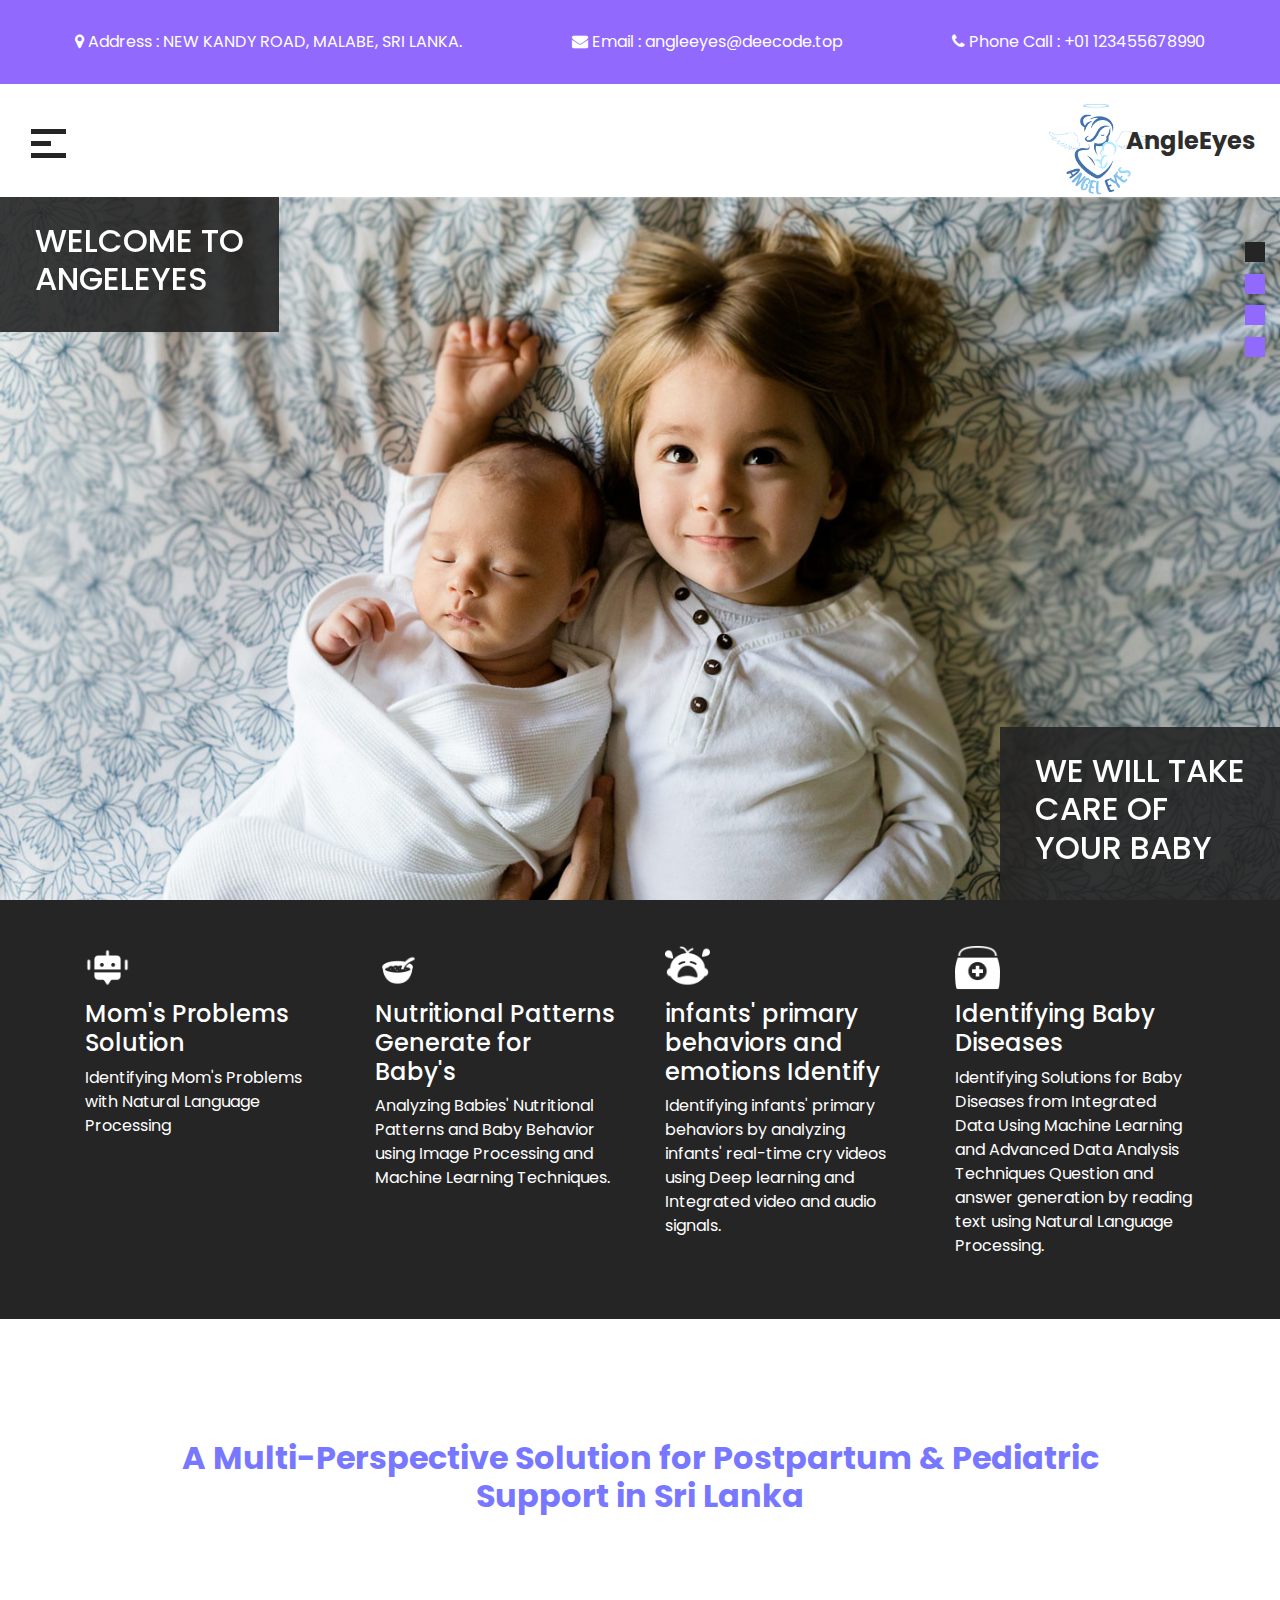
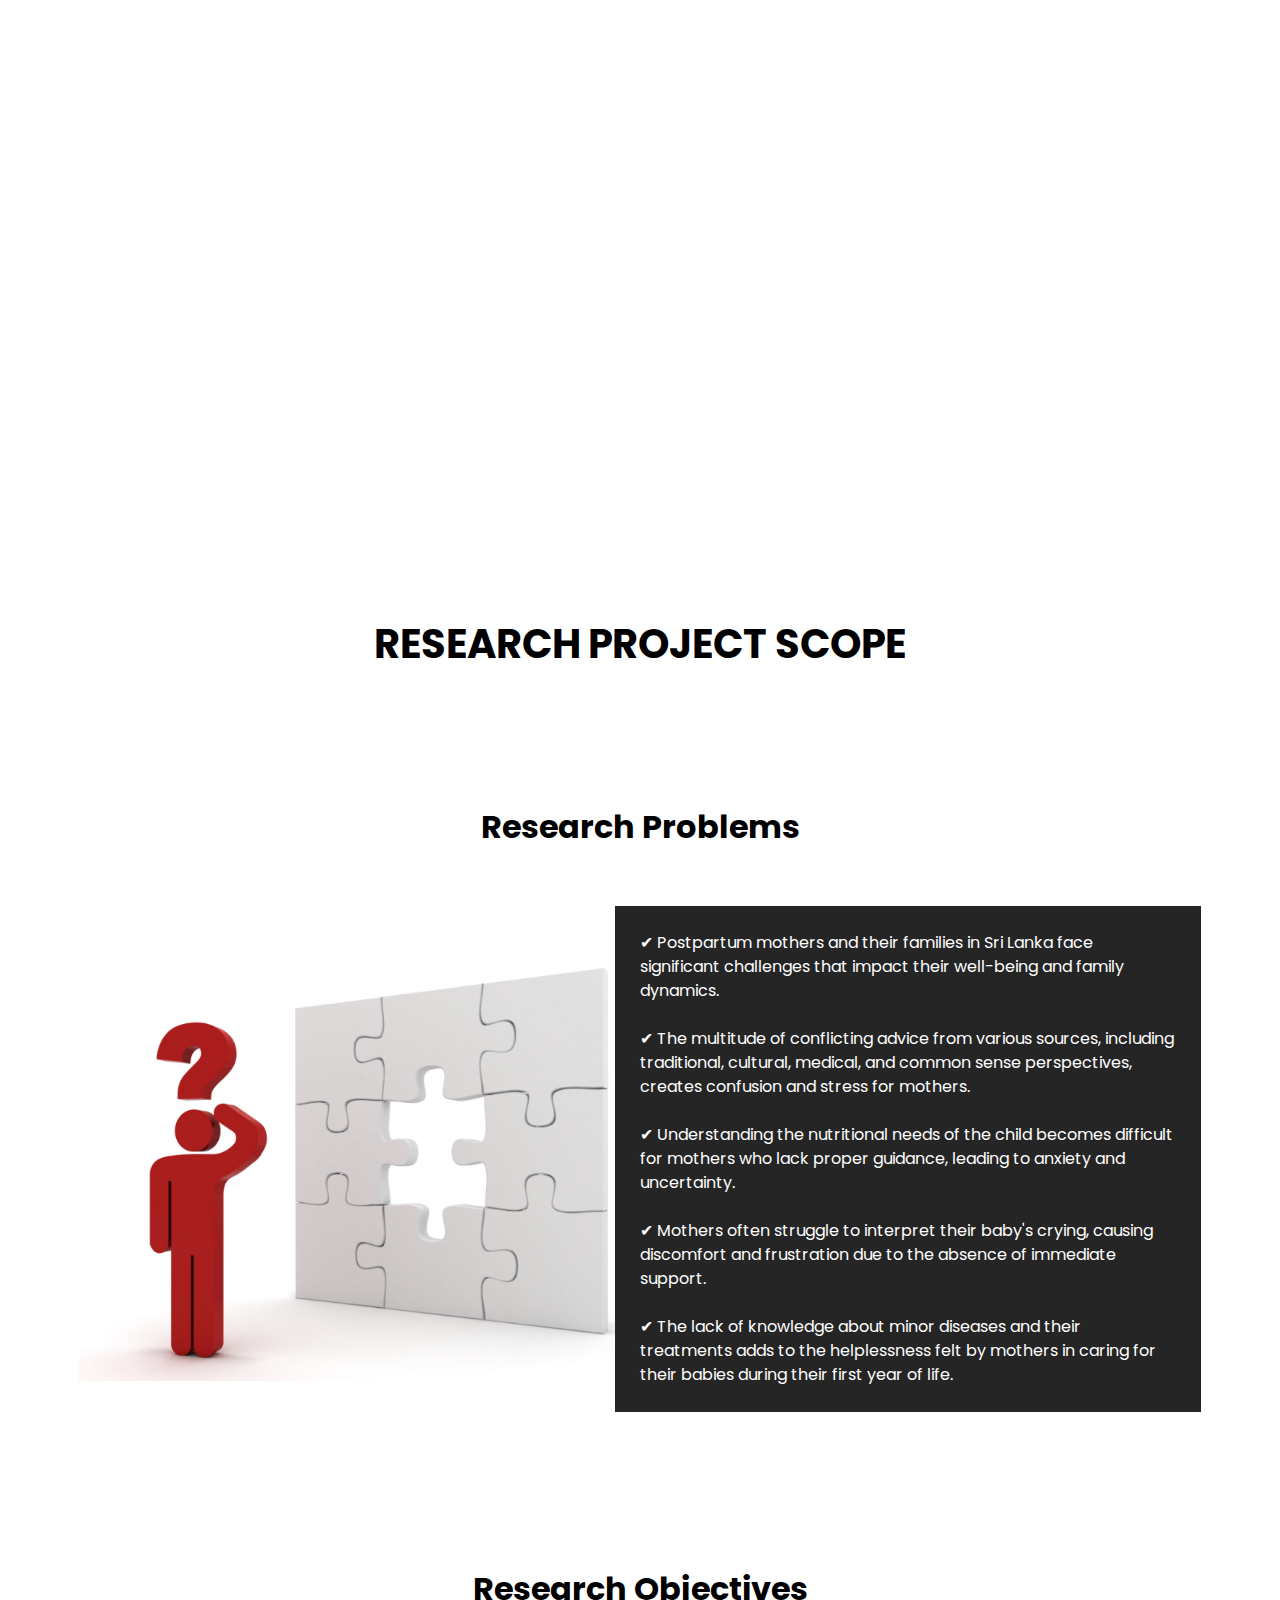
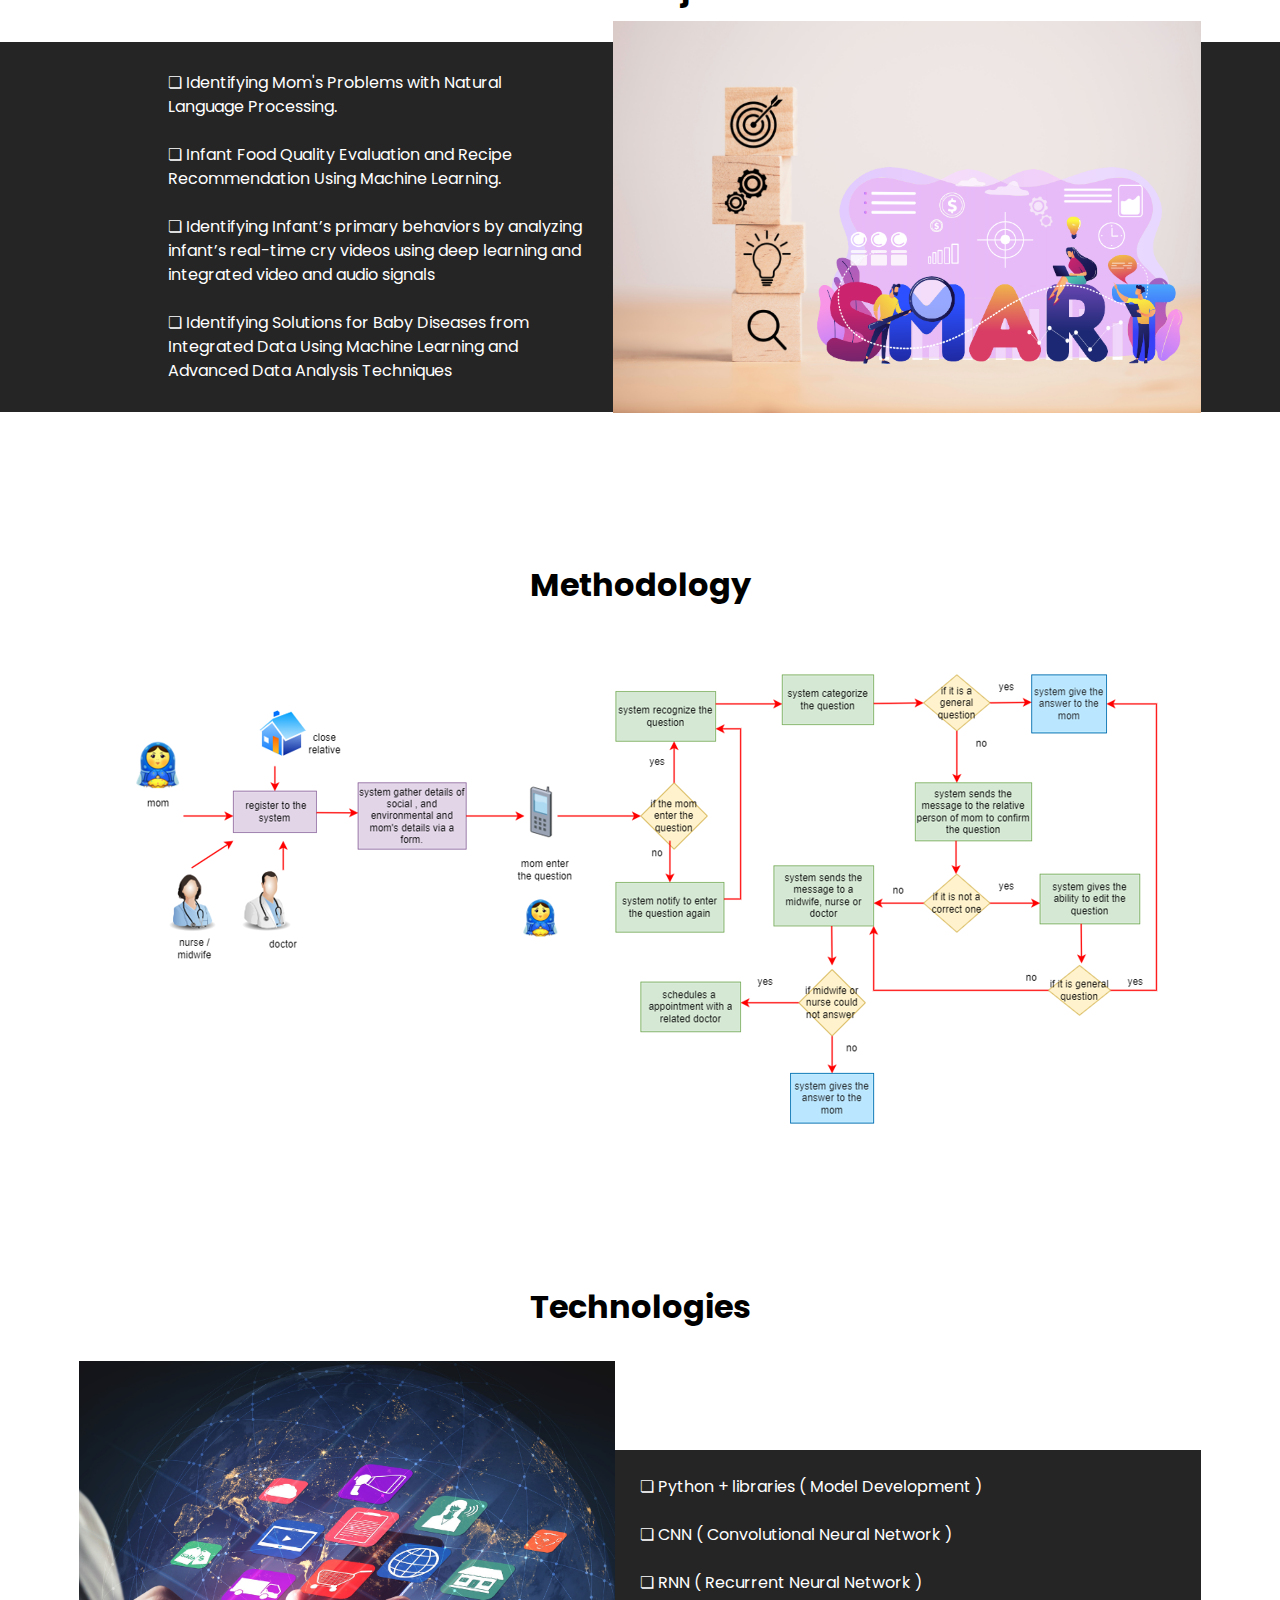
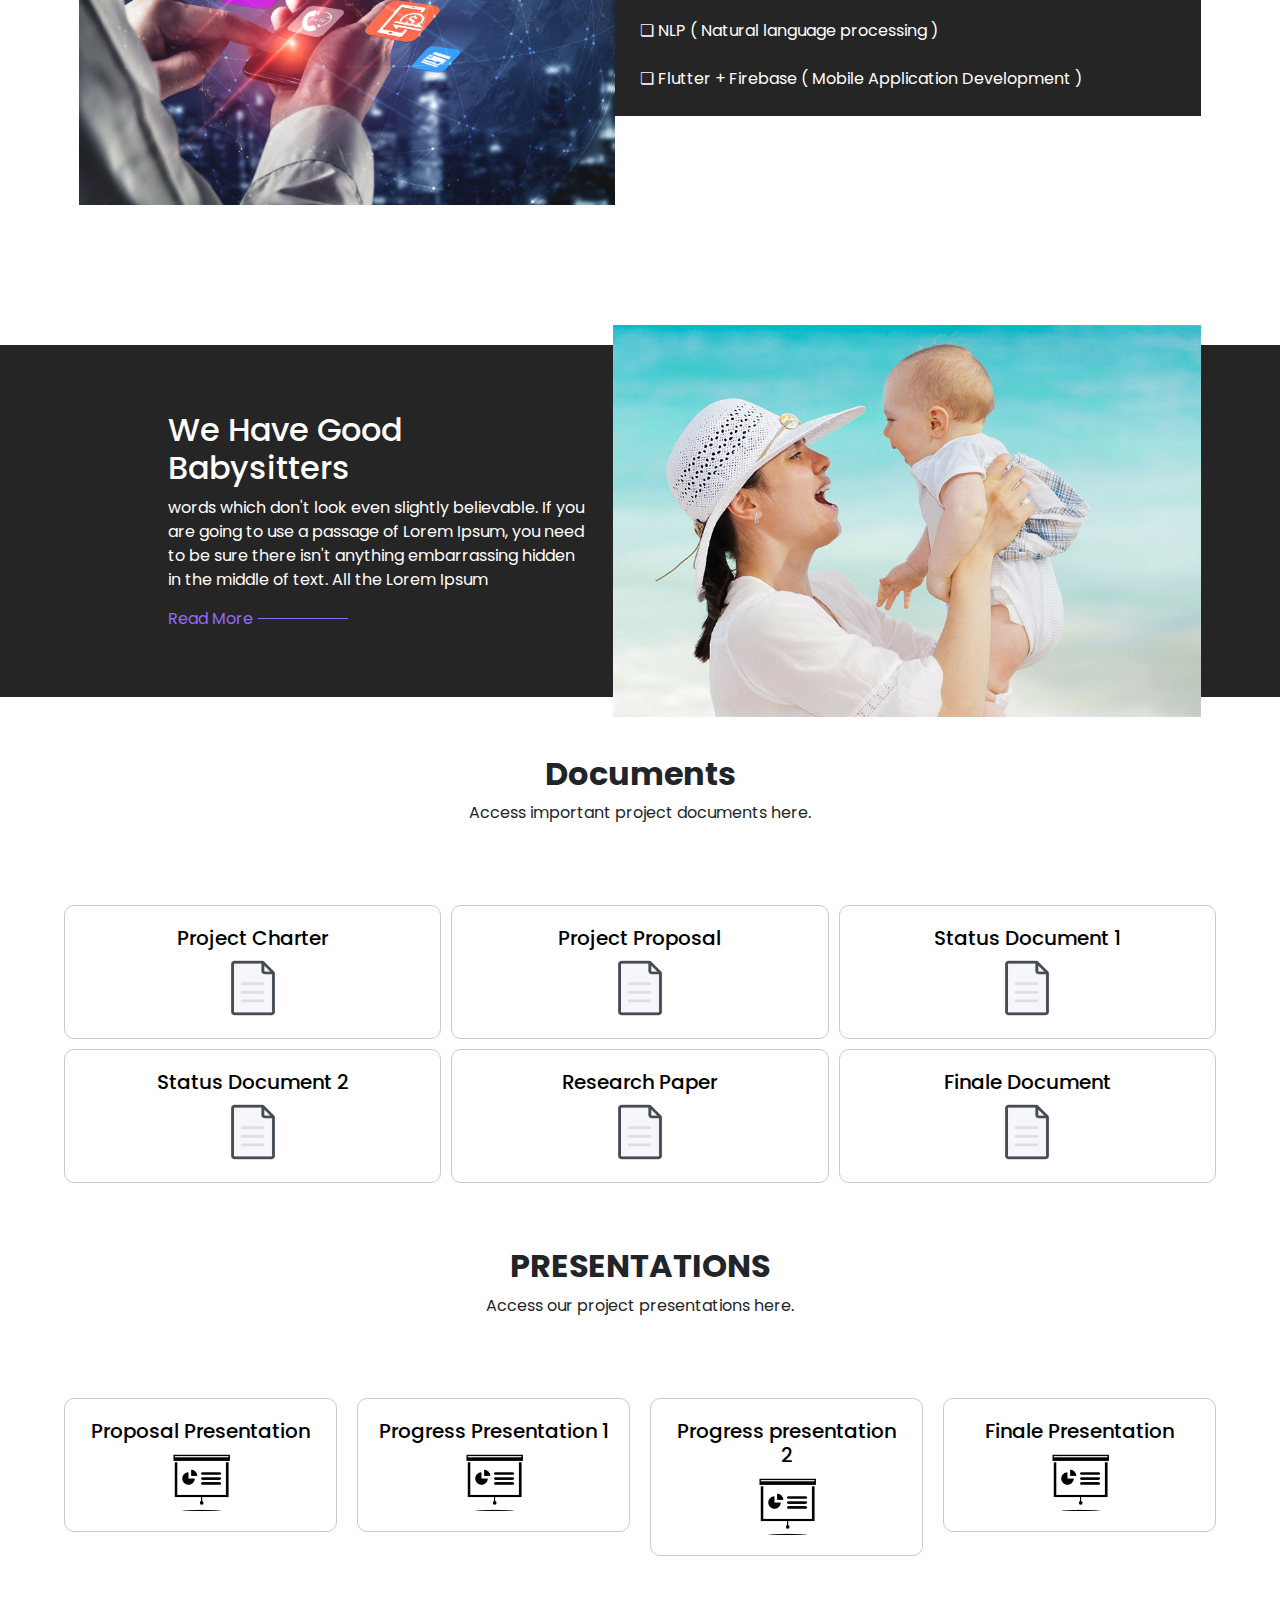
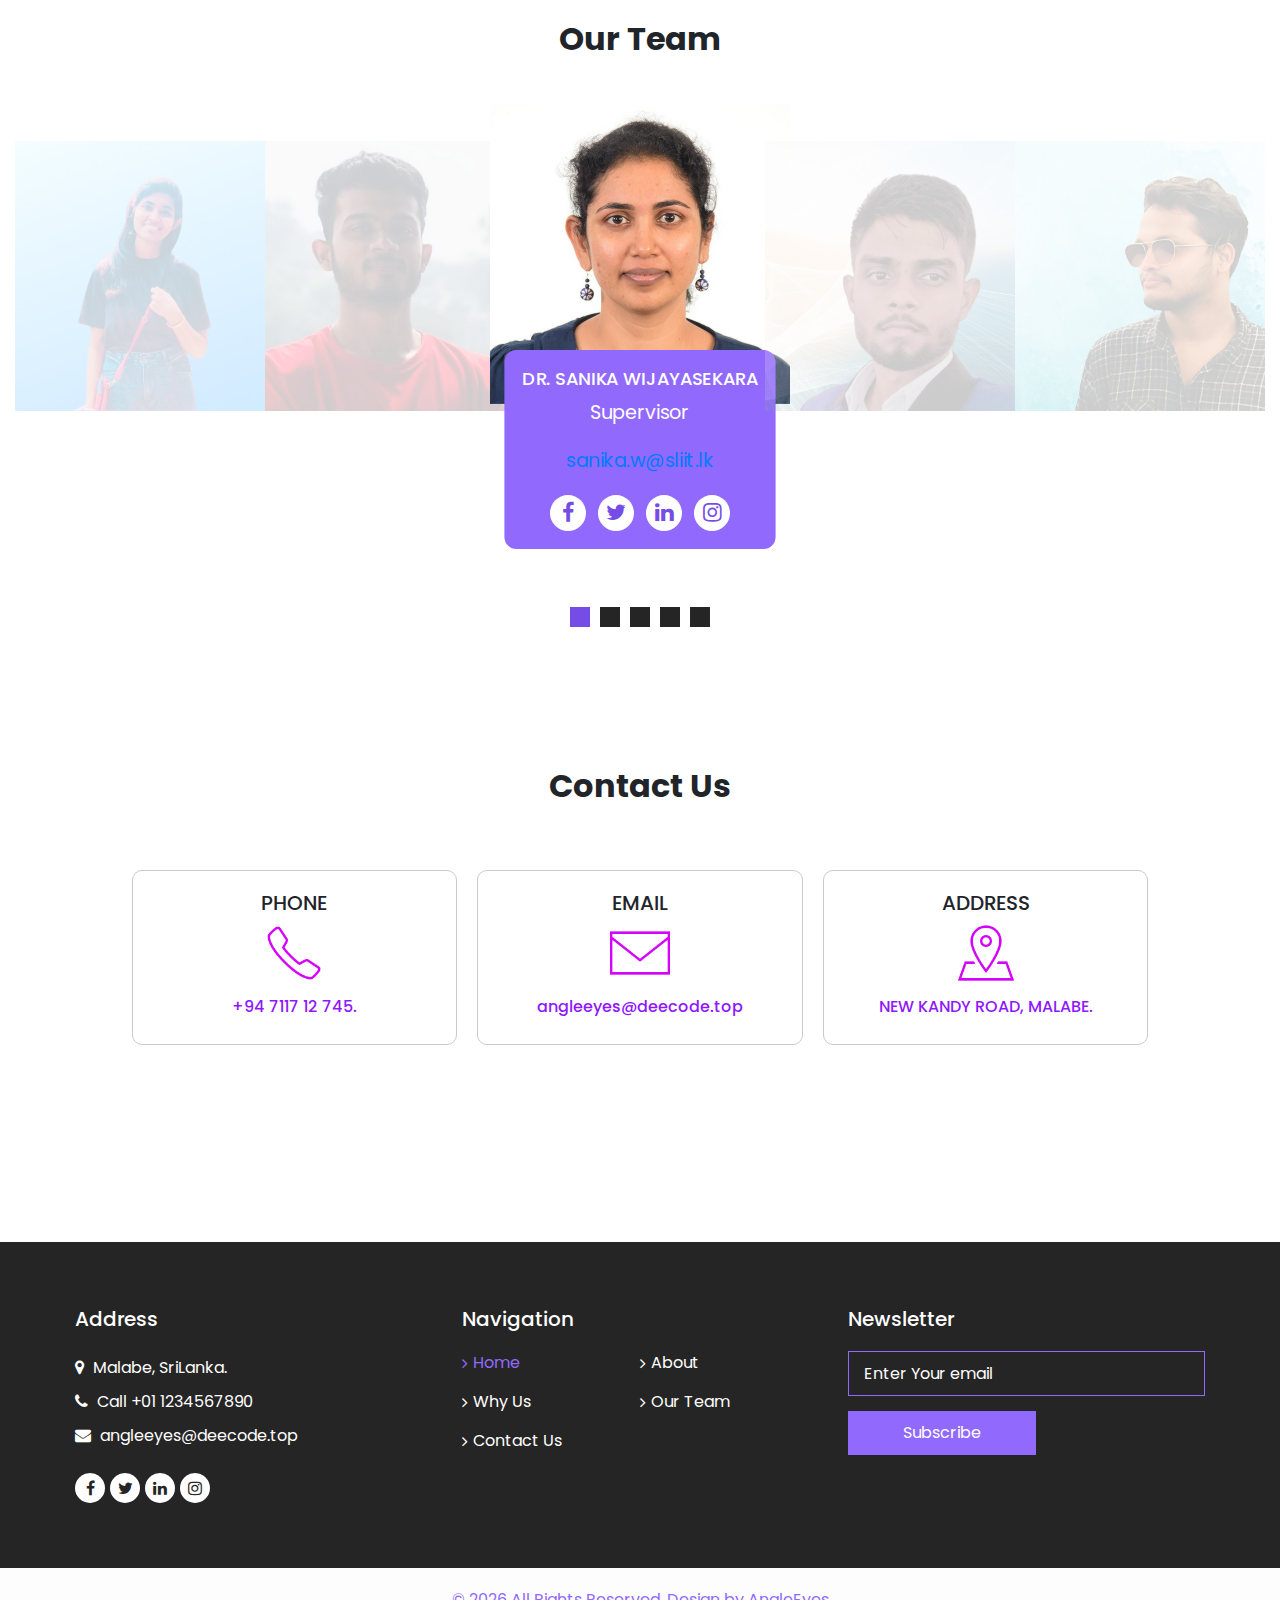
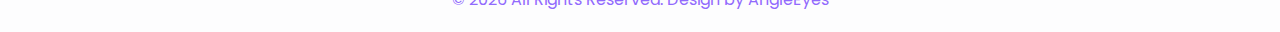
==== commit 14bcc935: "update" ====
--- a/index.html
+++ b/index.html
@@ -31,6 +31,9 @@
 </head>
 
 <body>
+  <button id="backToTop" onclick="scrollToTop()" style="display: none;">
+    <i class="fa fa-angle-up"></i>
+  </button>
   <div class="hero_area">
     <!-- header section strats -->
     <header class="header_section">
@@ -58,6 +61,7 @@
           </div>
         </div>
       </div>
+      <img src="images/logo.png" alt="" style="width: 150px; position: absolute; margin-right: 20%; top: 9%; left: 80%;"/>
       <div class="container-fluid">
         <nav class="navbar navbar-expand-lg custom_nav-container">
           <div class="custom_menu-btn">
@@ -77,12 +81,12 @@
             </div>
             <div class="overlay-content">
               <a class="active" href="index.html"> Home <span class="sr-only">(current)</span></a>
-              <a class="" href="#rp"> RESEARCH PROJECT SCOPE </a>
-              <a class="" href="#do"> Document </a>
-              <a class="" href="#po"> PRESENTATIONS </a>
-              <a class="" href="#ot"> Our Team</a>
-              <!-- <a class="" href="contact.html"> Contact Us</a> -->
-              <a class="" href="about.html"> About</a>
+              <a href="#rp"> RESEARCH PROJECT SCOPE </a>
+              <a href="#do"> Document </a>
+              <a href="#po"> PRESENTATIONS </a>
+              <a href="#ot"> Our Team</a>
+              <a href="#cu"> Contact Us</a>
+              <a href="about.html"> About</a>
             </div>
           </div>
           <a class="navbar-brand" href="index.html">
@@ -721,7 +725,7 @@
 
   <!-- client section -->
 
-  <section class="client_section layout_padding">
+  <section class="client_section layout_padding" id="cu">
     <div class="container">
       <div class="heading_container">
         <h2>
@@ -841,6 +845,22 @@
   <script src="js/bootstrap.js"></script>
   <script src="https://cdnjs.cloudflare.com/ajax/libs/OwlCarousel2/2.3.4/owl.carousel.min.js"></script>
   <script src="js/custom.js"></script>
+  <script>
+    window.onscroll = function() {
+      if (document.body.scrollTop > 20 || document.documentElement.scrollTop > 20) {
+        document.getElementById('backToTop').style.display = "block";
+      } else {
+        document.getElementById('backToTop').style.display = "none";
+      }
+    };
+  
+    function scrollToTop() {
+      window.scrollTo({
+        top: 0,
+        behavior: 'smooth'
+      });
+    }
+  </script>
 
 </body>
 
--- a/css/style.css
+++ b/css/style.css
@@ -1349,3 +1349,19 @@
   color: #333;
   font-weight: bold;
 }
+#backToTop {
+  position: fixed;
+  bottom: 20px;
+  right: 30px;
+  padding: 10px 20px;
+  font-size: 14px;
+  background-color: #007bff;
+  color: white;
+  border: none;
+  border-radius: 5px;
+  cursor: pointer;
+  display: none; /* Hidden by default */
+}
+#backToTop:hover {
+  background-color: #0056b3;
+}
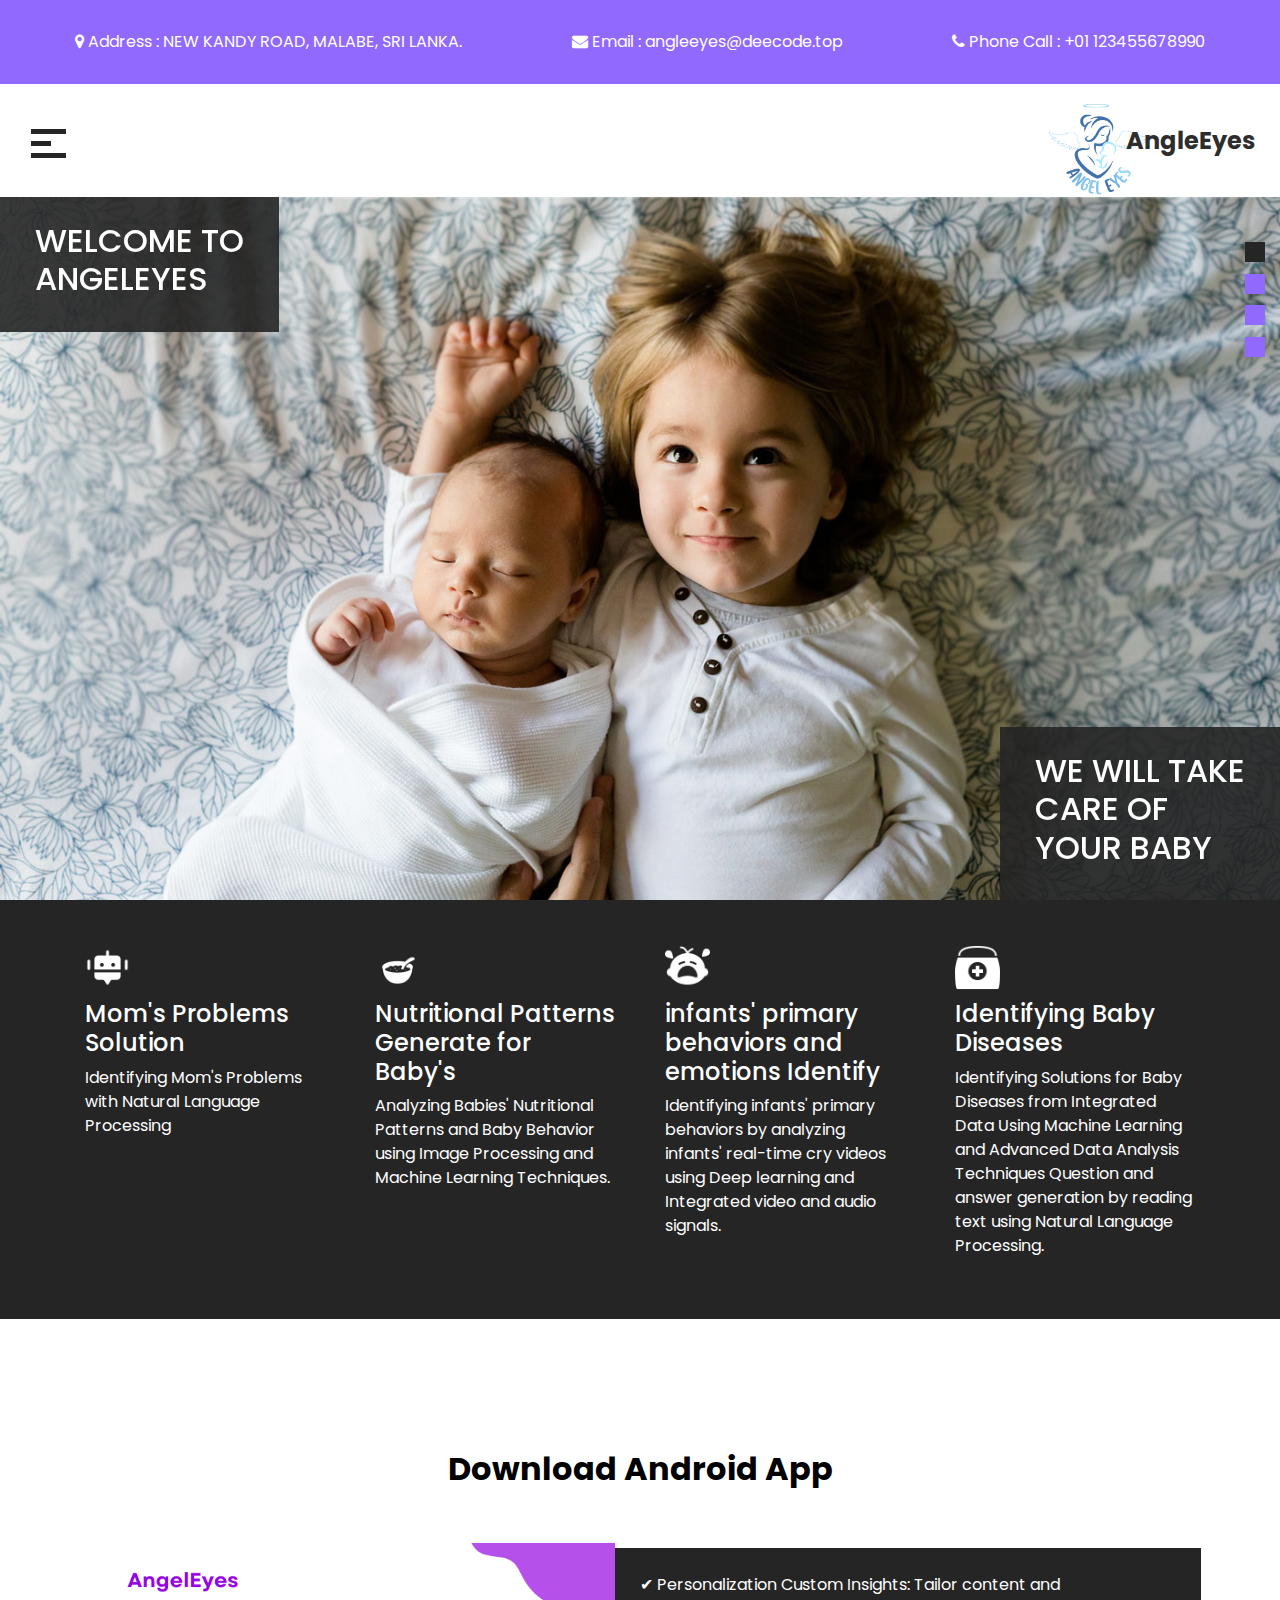
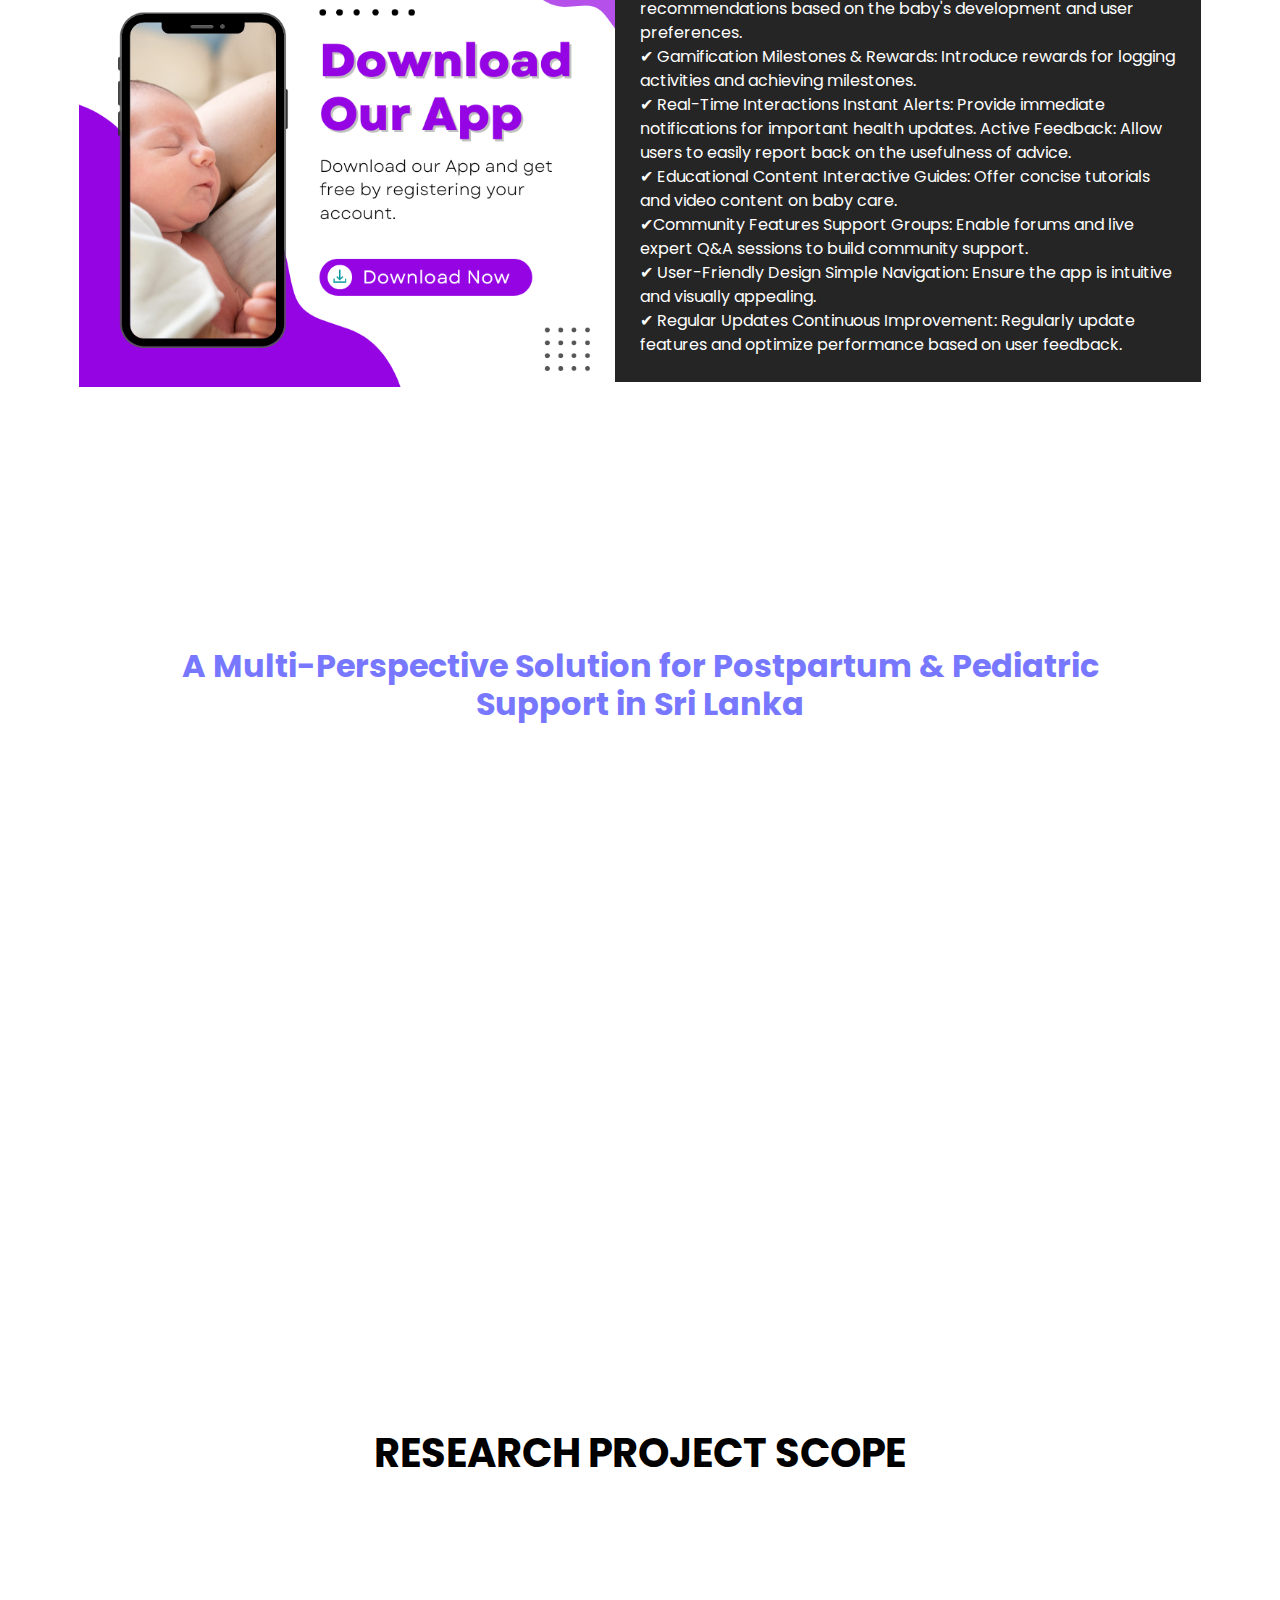
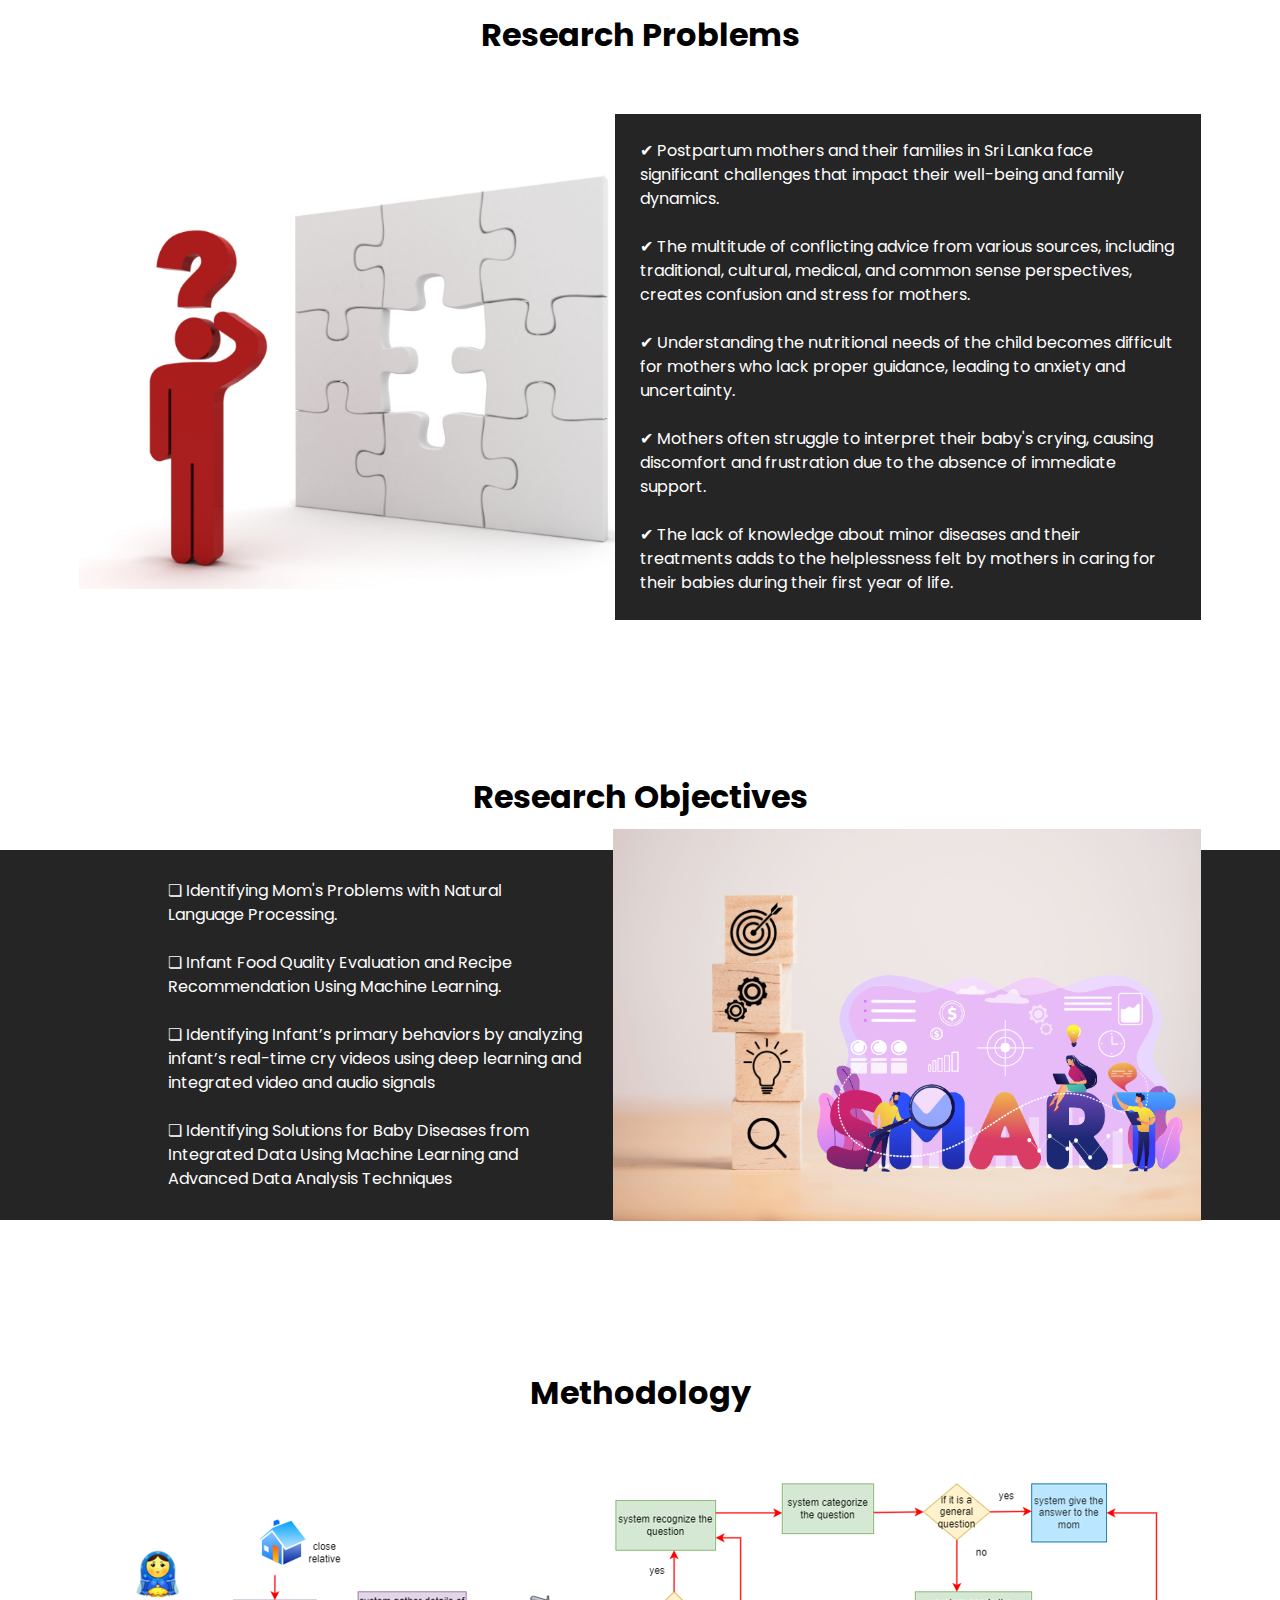
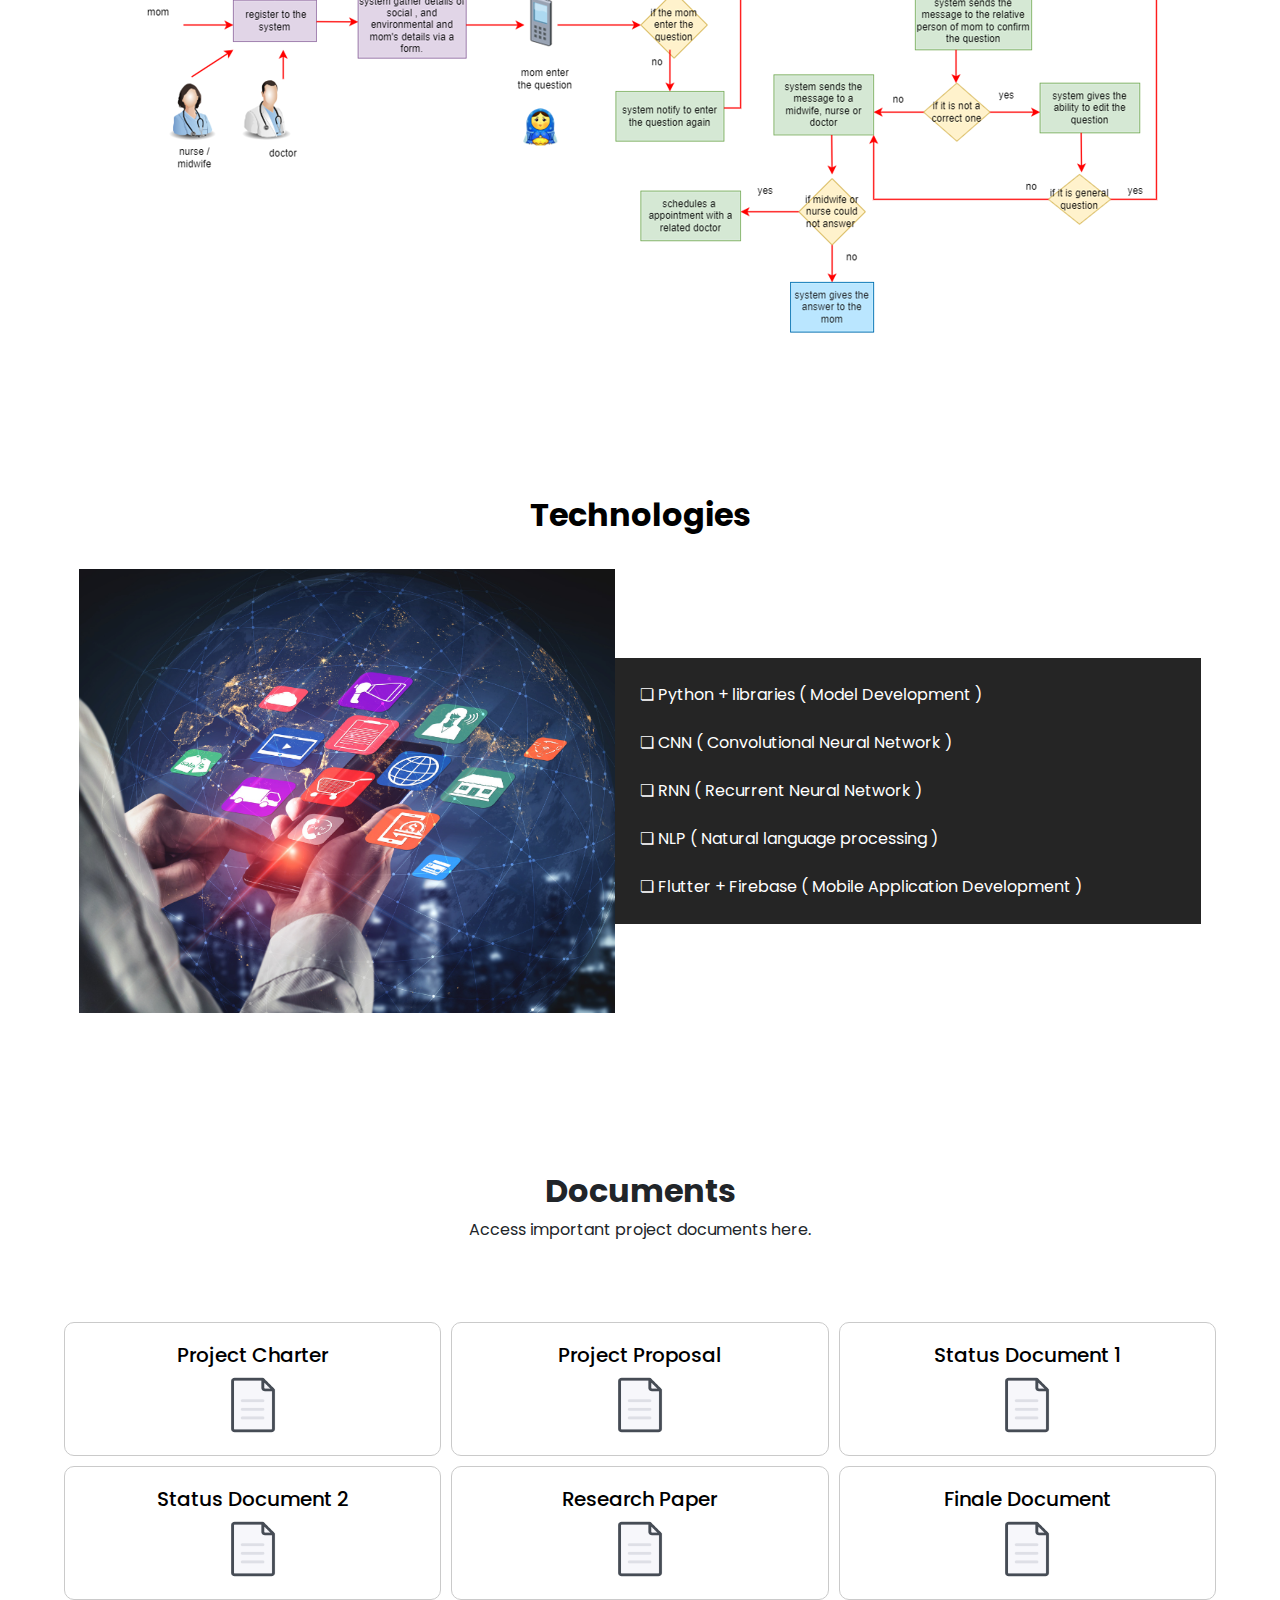
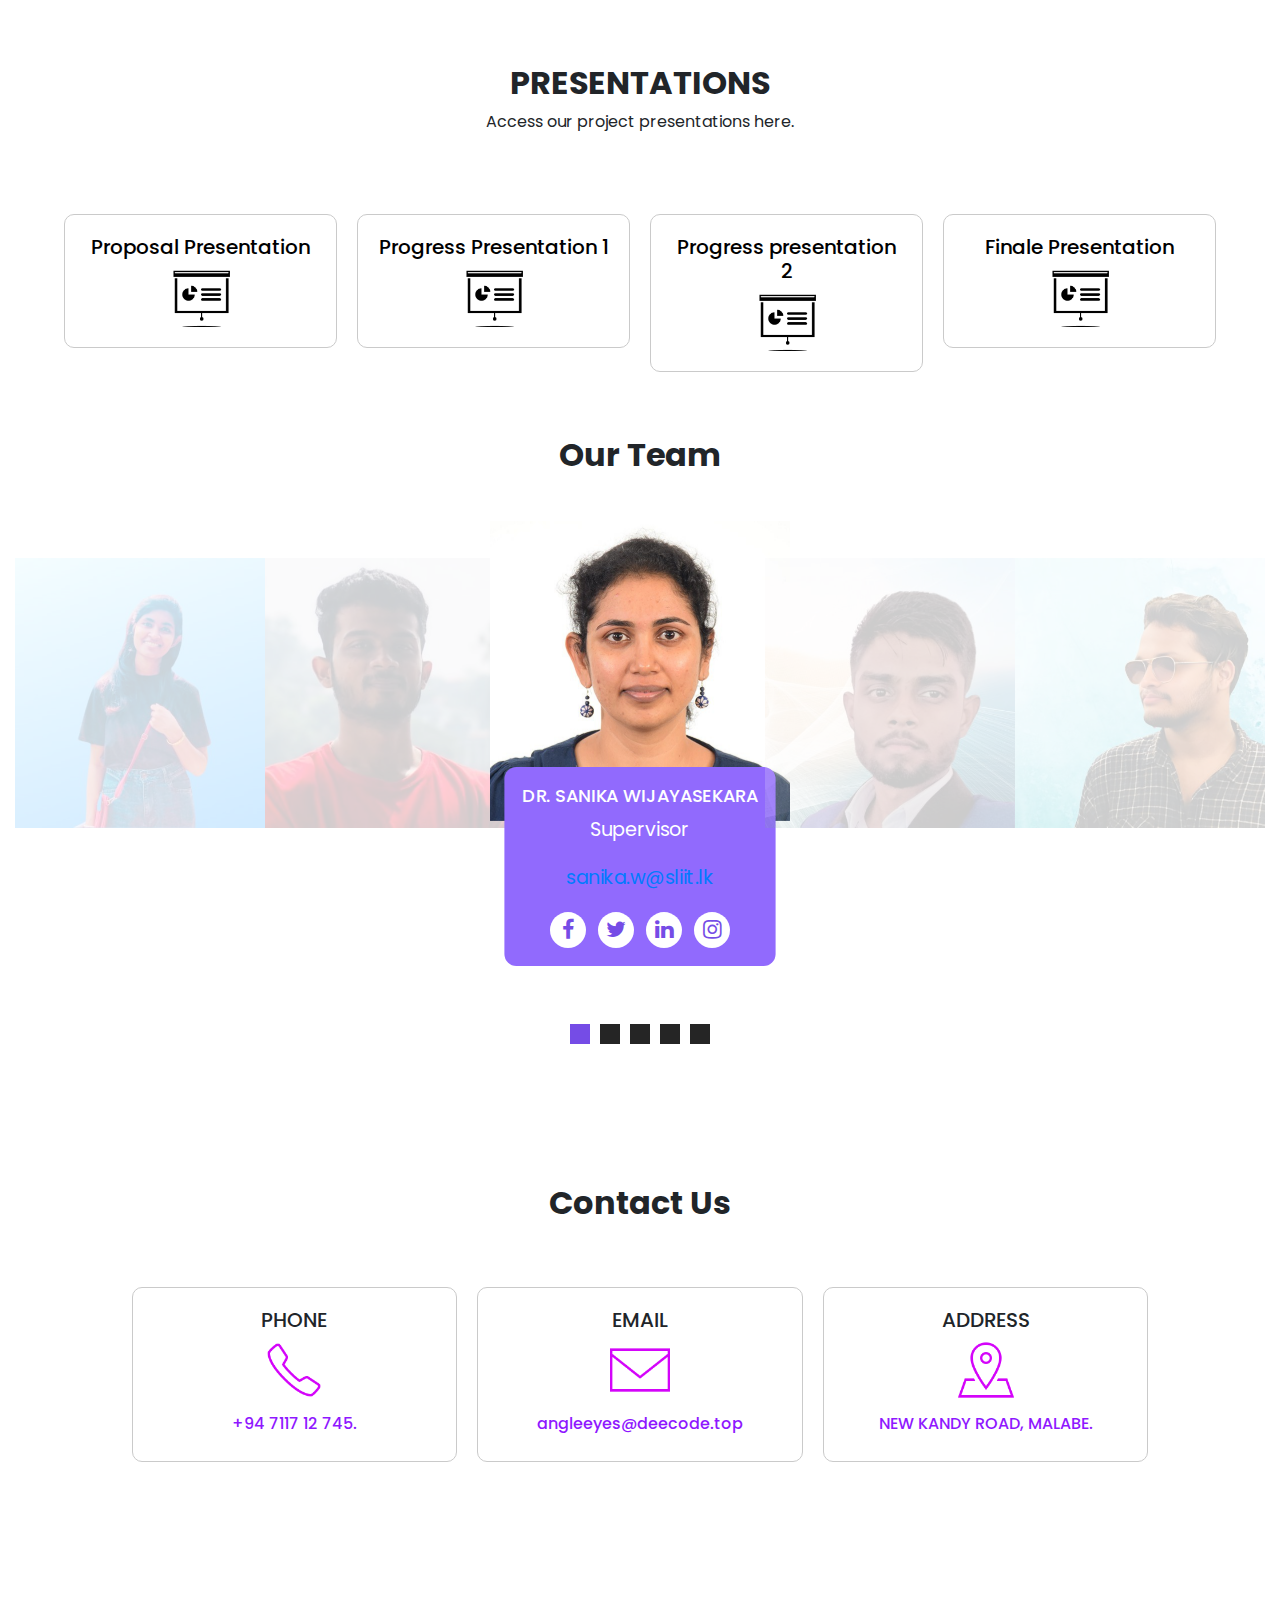
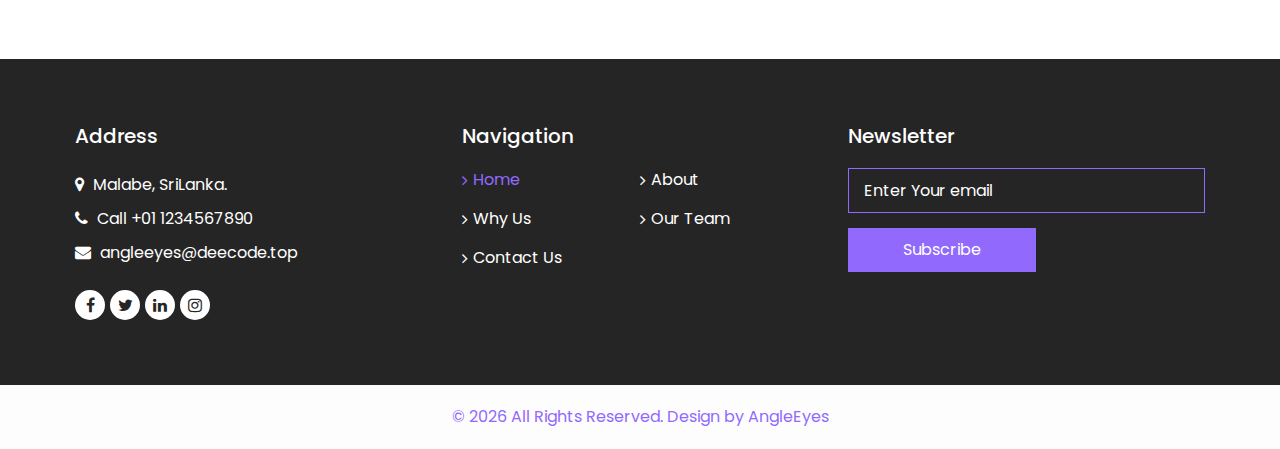
==== commit 749e653a: "update app dowload" ====
--- a/index.html
+++ b/index.html
@@ -300,6 +300,37 @@
   </section>
 
   <!-- end service section -->
+  <section class="about_section layout_padding">
+    <h2 style="color: black; text-align: center; margin: 1%; margin-bottom: 3%; font-weight: bold;">
+      Download Android App
+    </h2>
+    <div class="container-fluid">
+      <div class="box">
+        <div class="img-box">
+          <a  href="https://mysliit-my.sharepoint.com/:u:/g/personal/it20646592_my_sliit_lk/ESTC2lgtYKlLoQm5MMRG31cBR8xZ2w1CEbcXVLCG5F5jMg?e=iOyBdS">
+          <img src="images/app.png" alt="about" />
+        </a>
+        </div>
+        <div class="detail-box">
+          <p></p> &#10004; Personalization
+Custom Insights: Tailor content and recommendations based on the baby's development and user preferences.
+        </p><p> &#10004; Gamification
+Milestones & Rewards: Introduce rewards for logging activities and achieving milestones.
+</p><p> &#10004; Real-Time Interactions
+Instant Alerts: Provide immediate notifications for important health updates.
+Active Feedback: Allow users to easily report back on the usefulness of advice.
+</p><p> &#10004; Educational Content
+Interactive Guides: Offer concise tutorials and video content on baby care.
+</p><p> &#10004;Community Features
+Support Groups: Enable forums and live expert Q&A sessions to build community support.
+</p><p> &#10004; User-Friendly Design
+Simple Navigation: Ensure the app is intuitive and visually appealing.
+</p><p> &#10004; Regular Updates
+Continuous Improvement: Regularly update features and optimize performance based on user feedback.
+        </div>
+      </div>
+    </div>
+  </section>
 
   <!-- about section -->
 
@@ -424,37 +455,6 @@
       </div>
     </div>
   </section>
-
-
-  <!-- we have section -->
-
-  <section class="wehave_section" id="">
-    <div class="container-fluid">
-      <div class="box">
-        <div class="detail-box">
-          <h2>
-            We Have Good <br />
-            Babysitters
-          </h2>
-          <p>
-            words which don't look even slightly believable. If you are going to use a passage of Lorem Ipsum, you need to be sure there isn't anything embarrassing hidden in the middle of text. All the Lorem Ipsum
-          </p>
-          <a href="">
-            <span>
-              Read More
-            </span>
-            <hr />
-          </a>
-        </div>
-        <div class="img-box">
-          <img src="images/we_img.jpg" alt="" />
-        </div>
-      </div>
-    </div>
-  </section>
-
-  <!-- end we have section -->
-
 
   <section class="about-lists" id="do">
     <div class="heading_container">
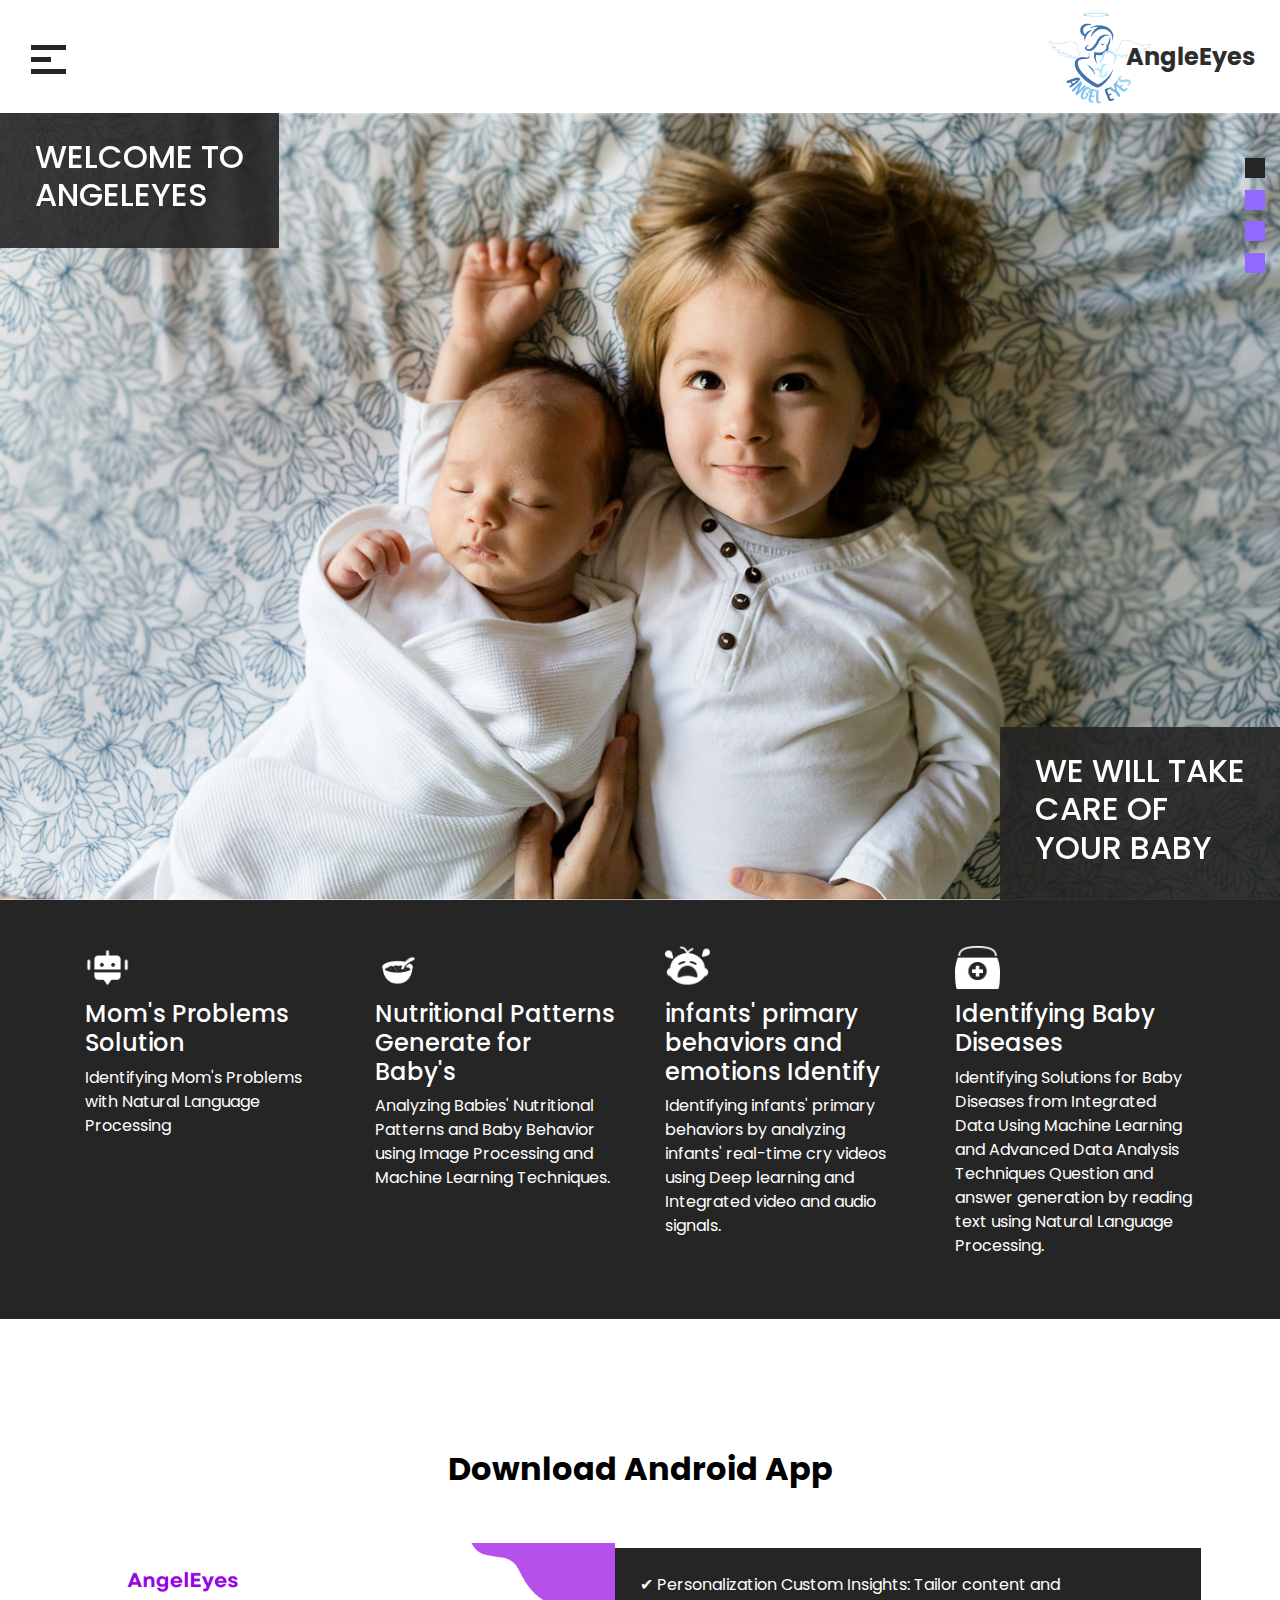
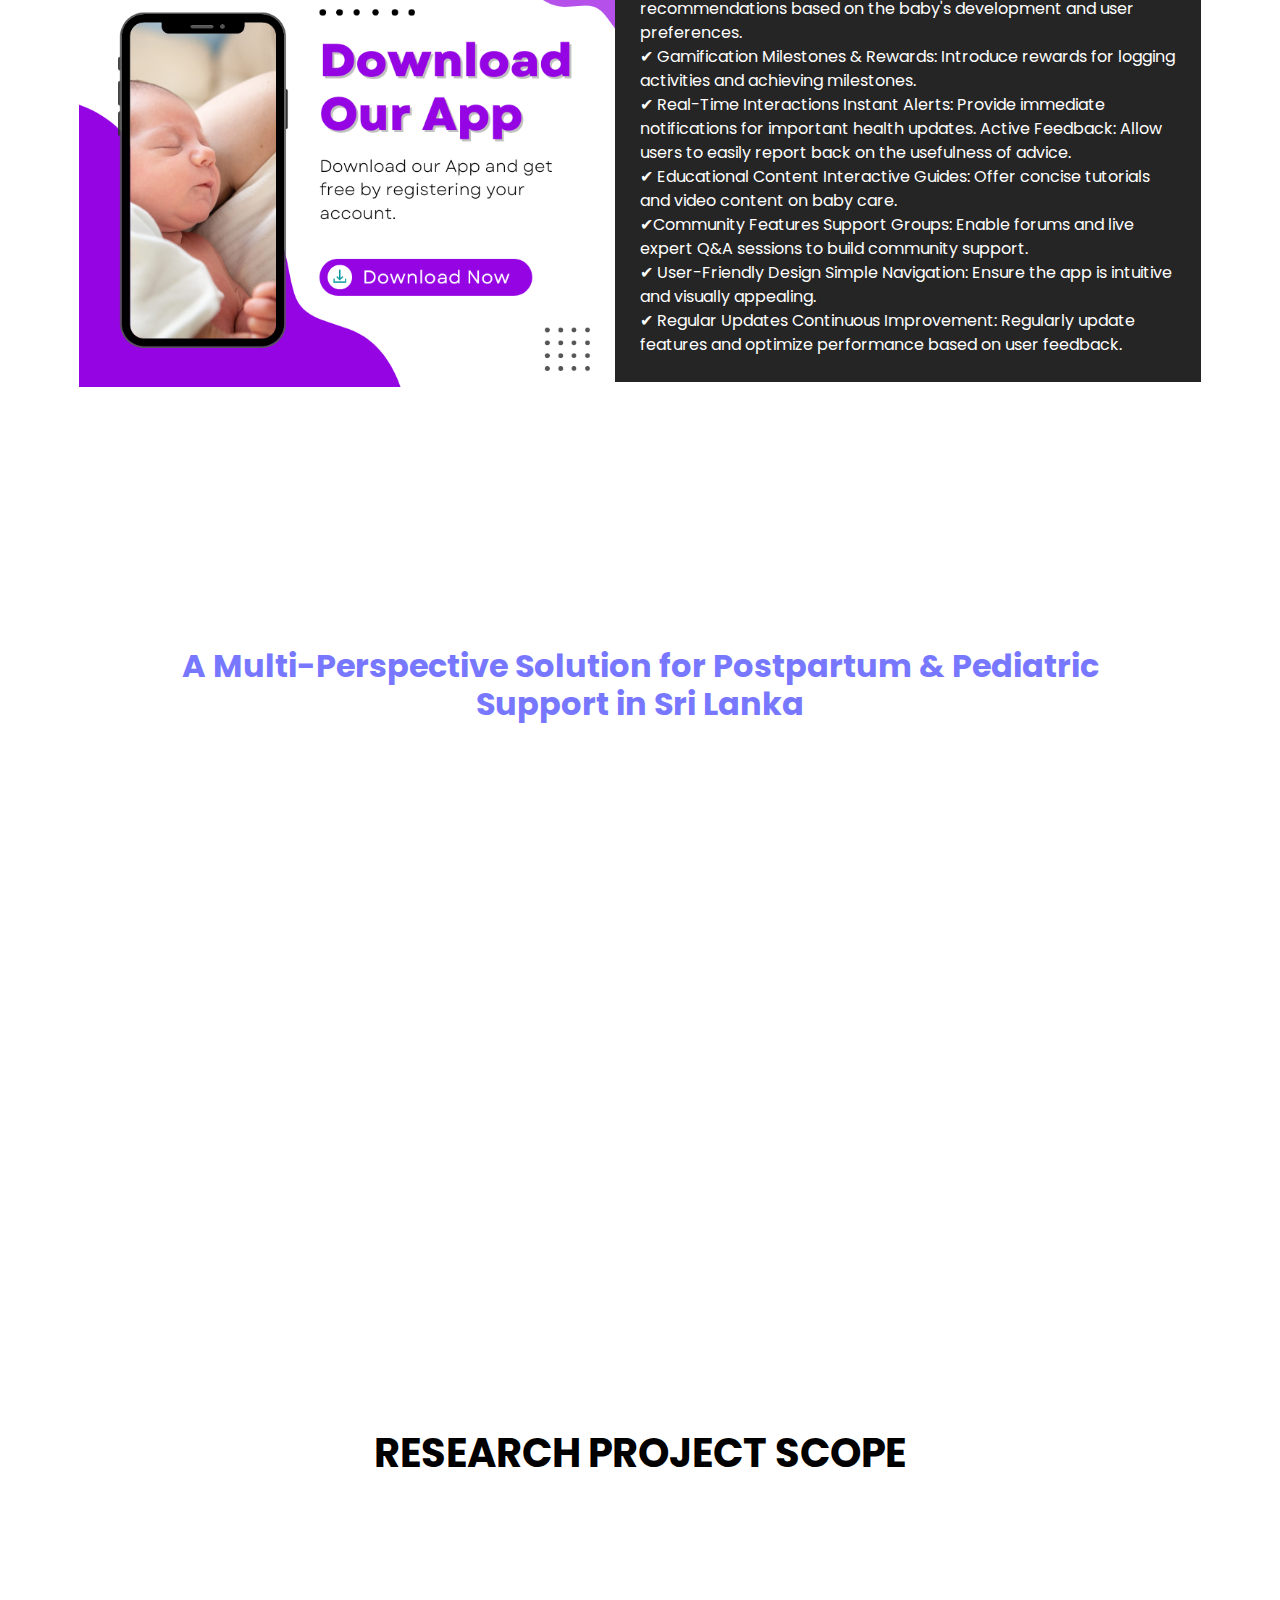
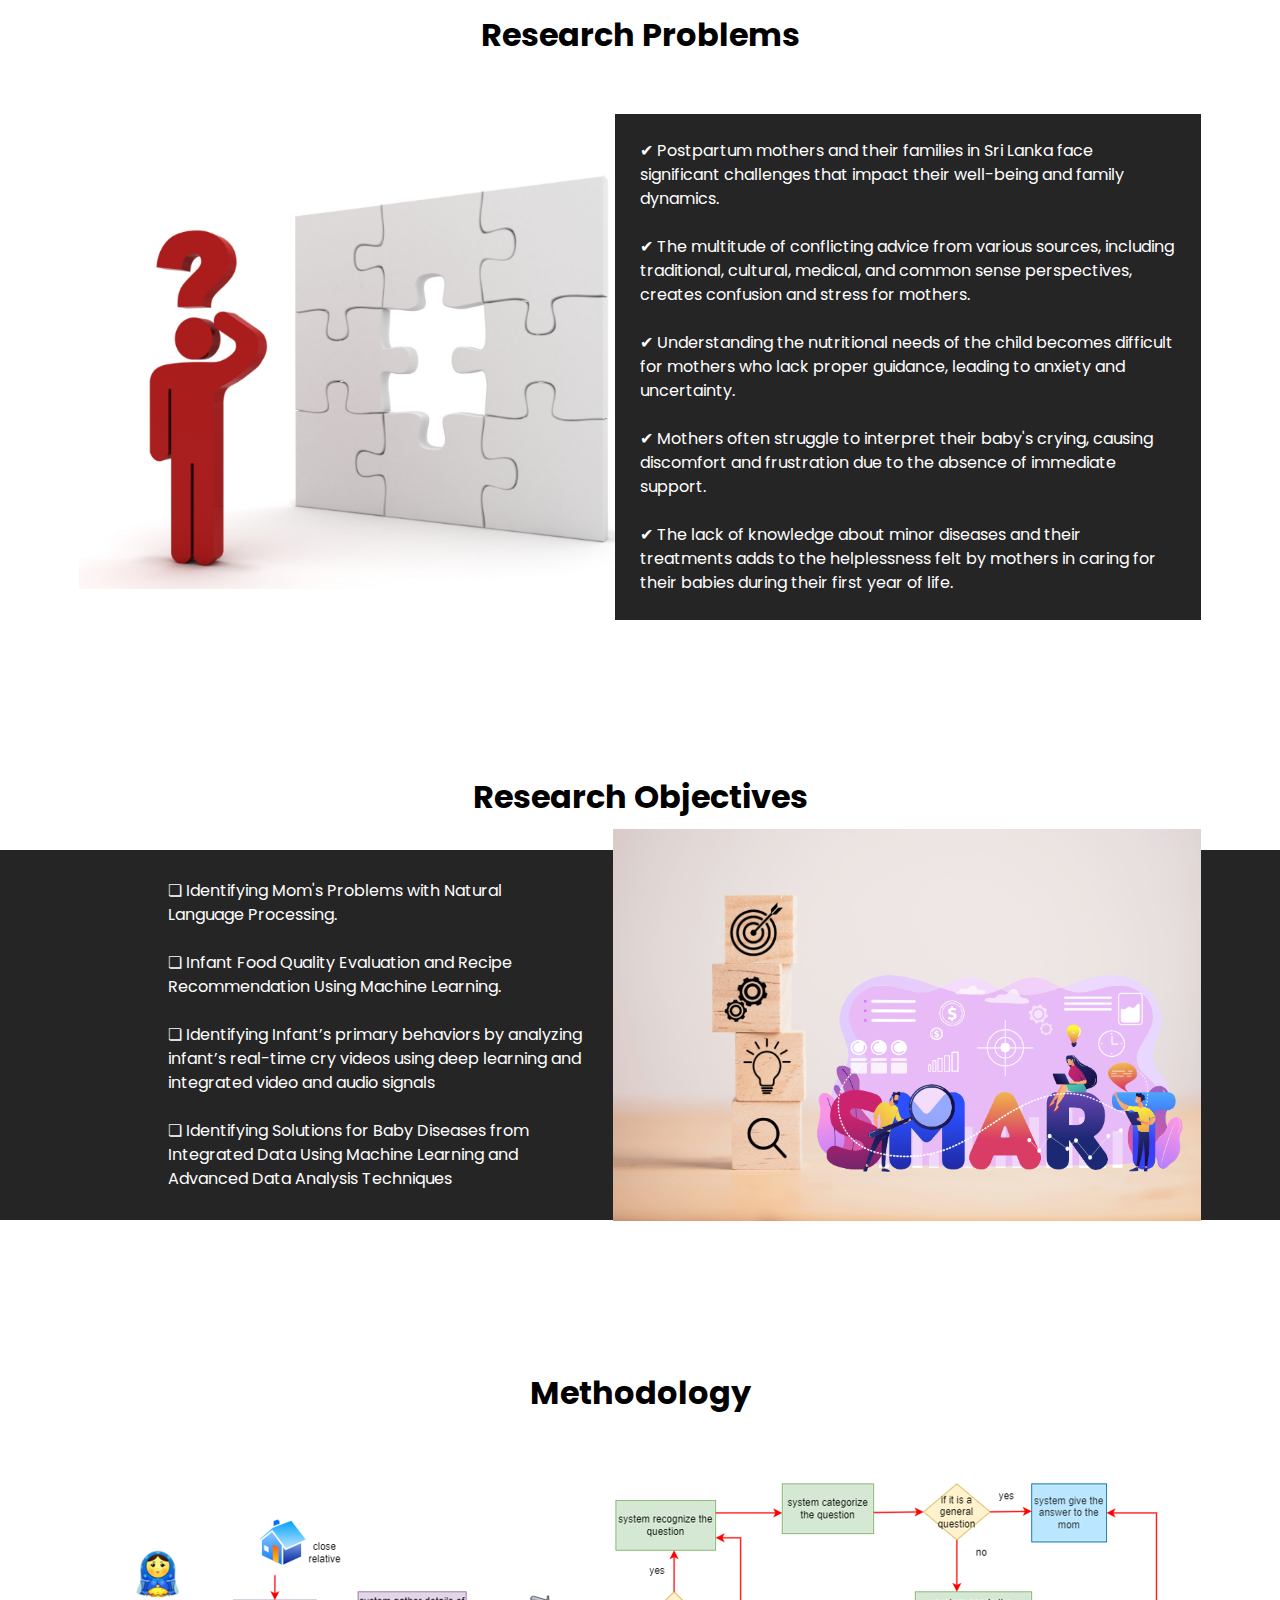
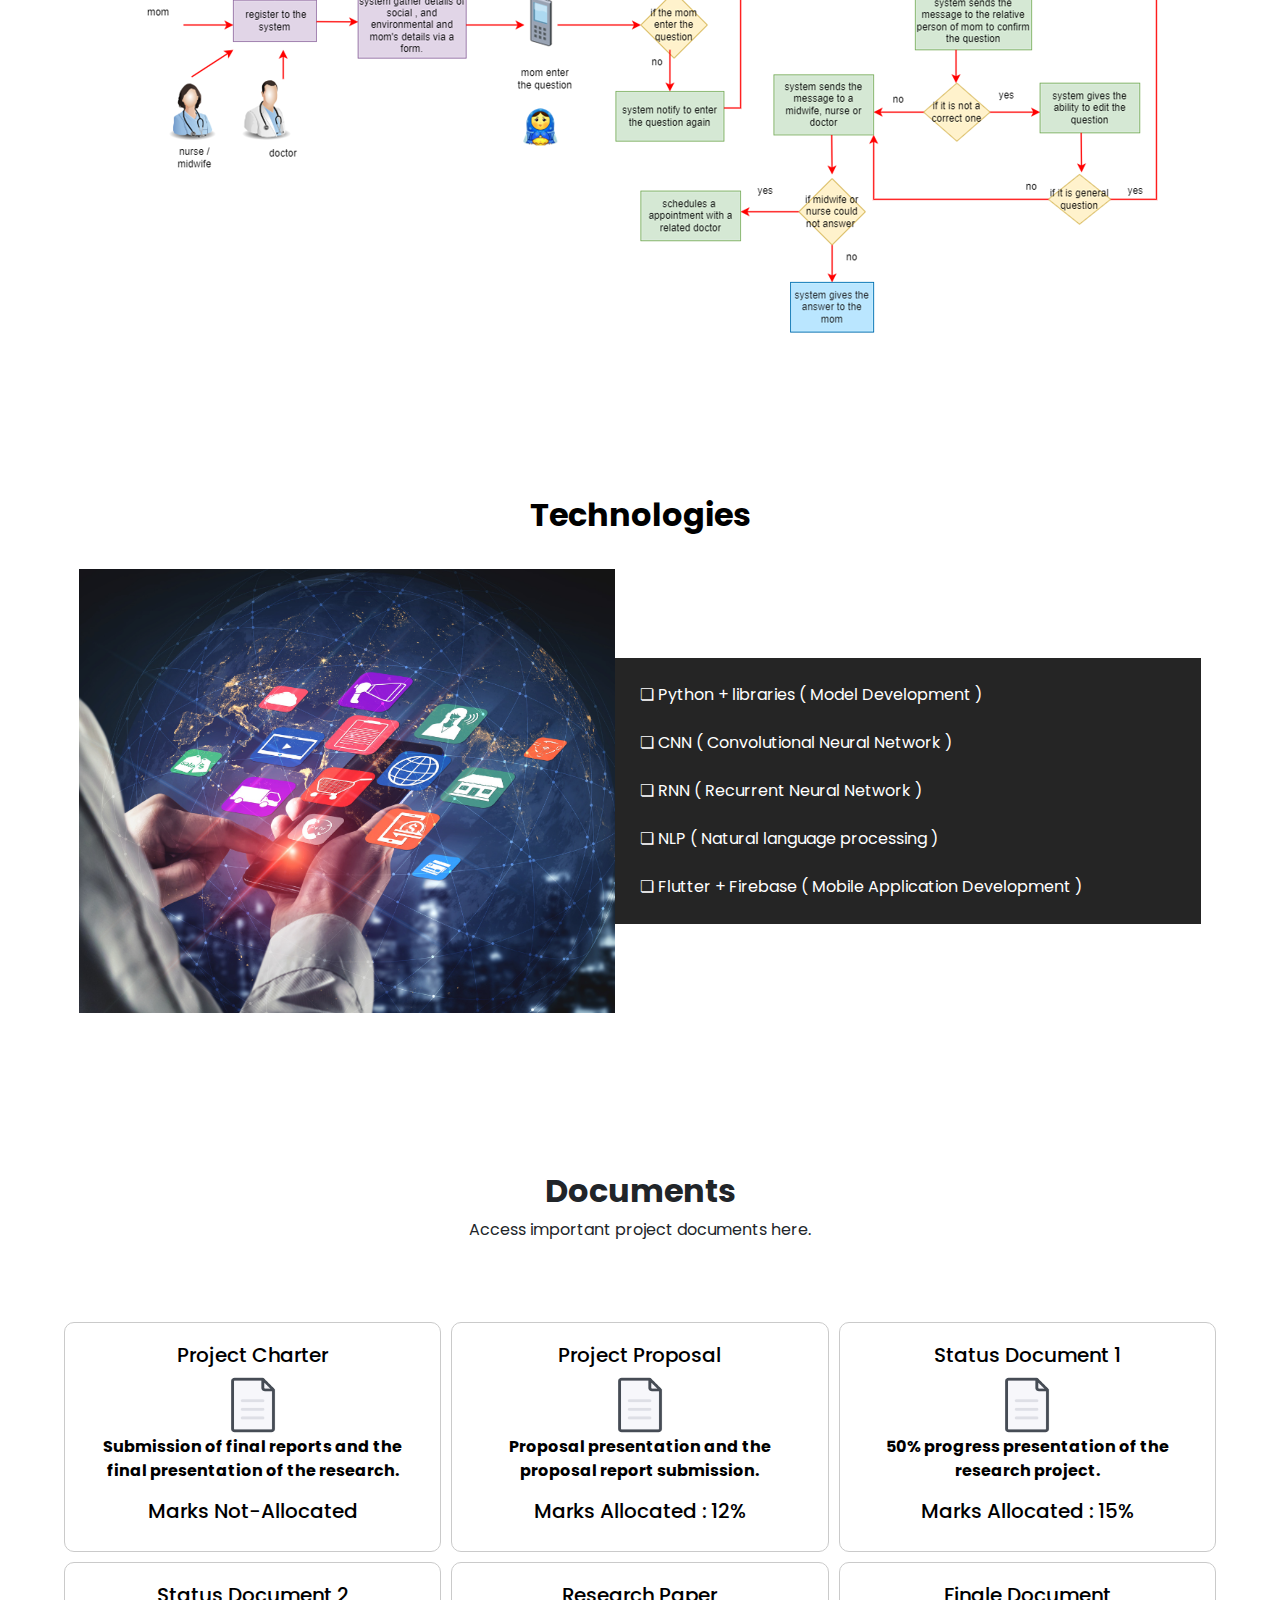
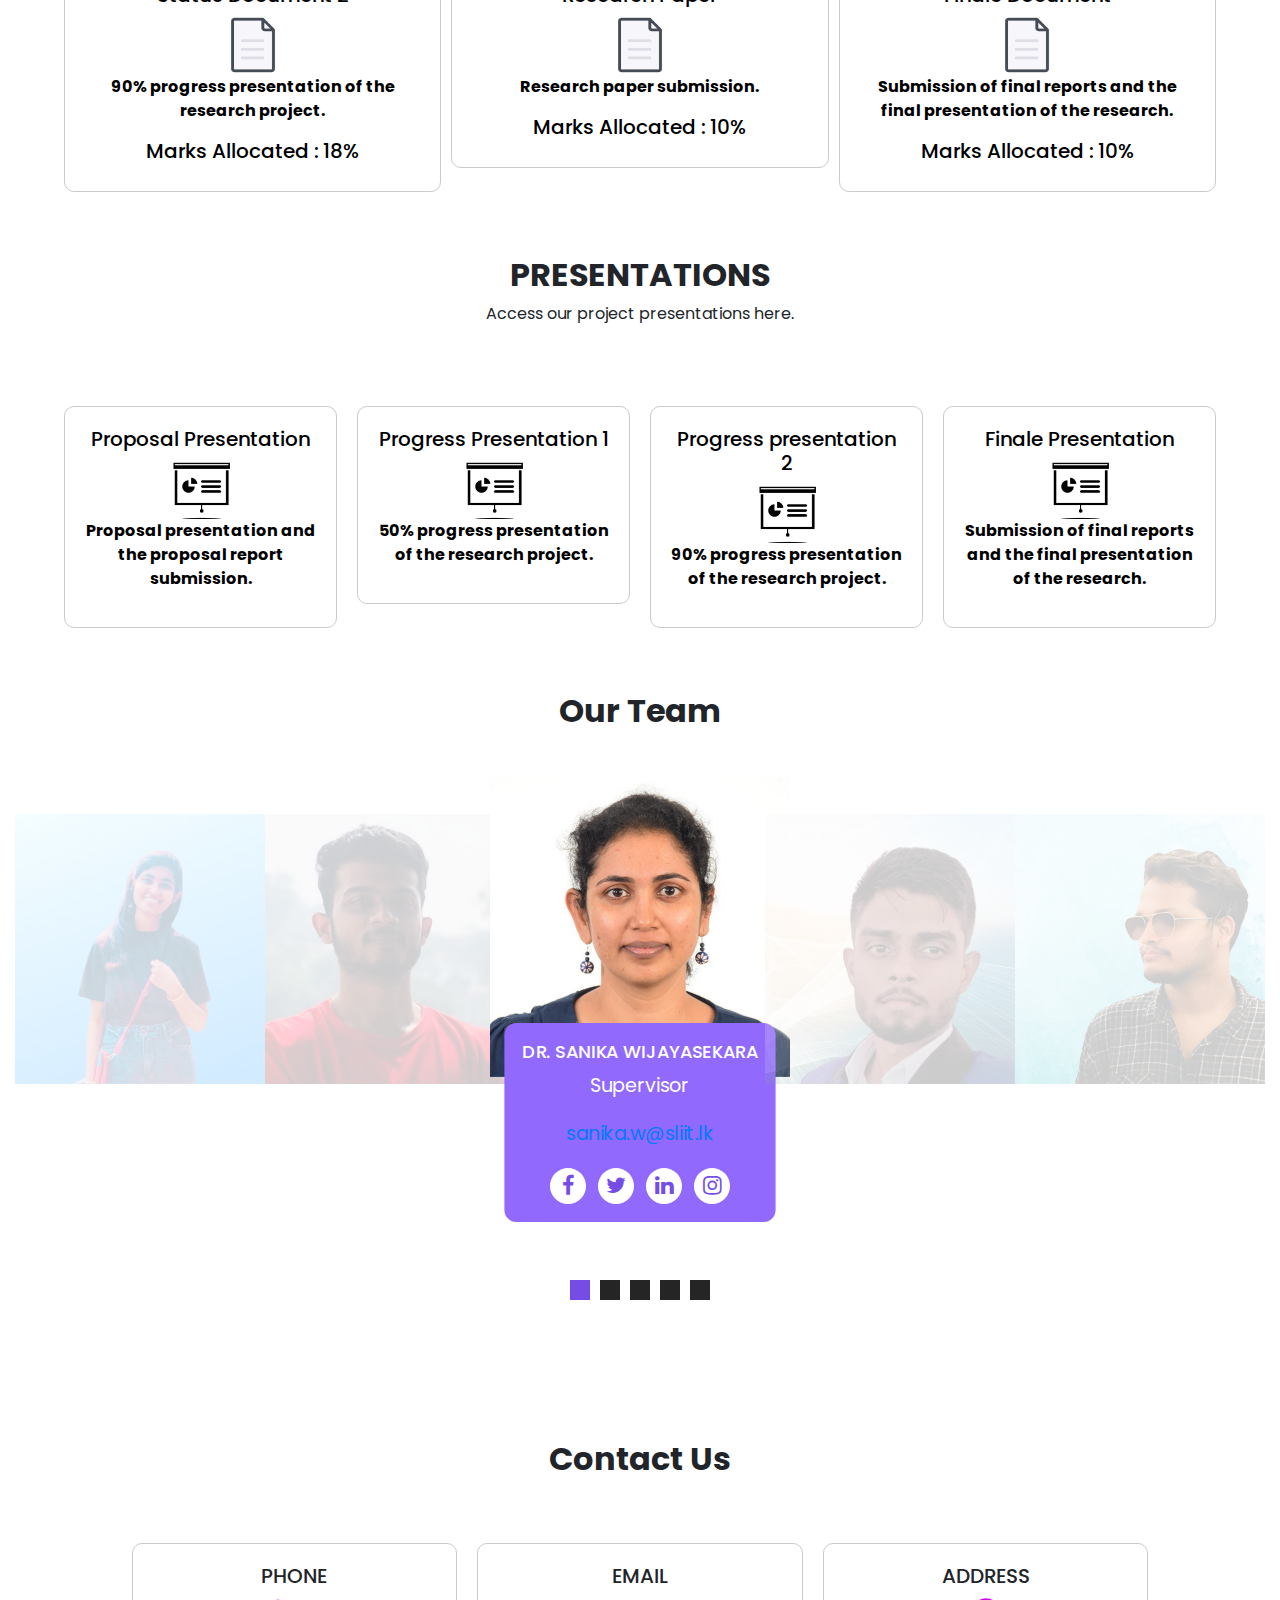
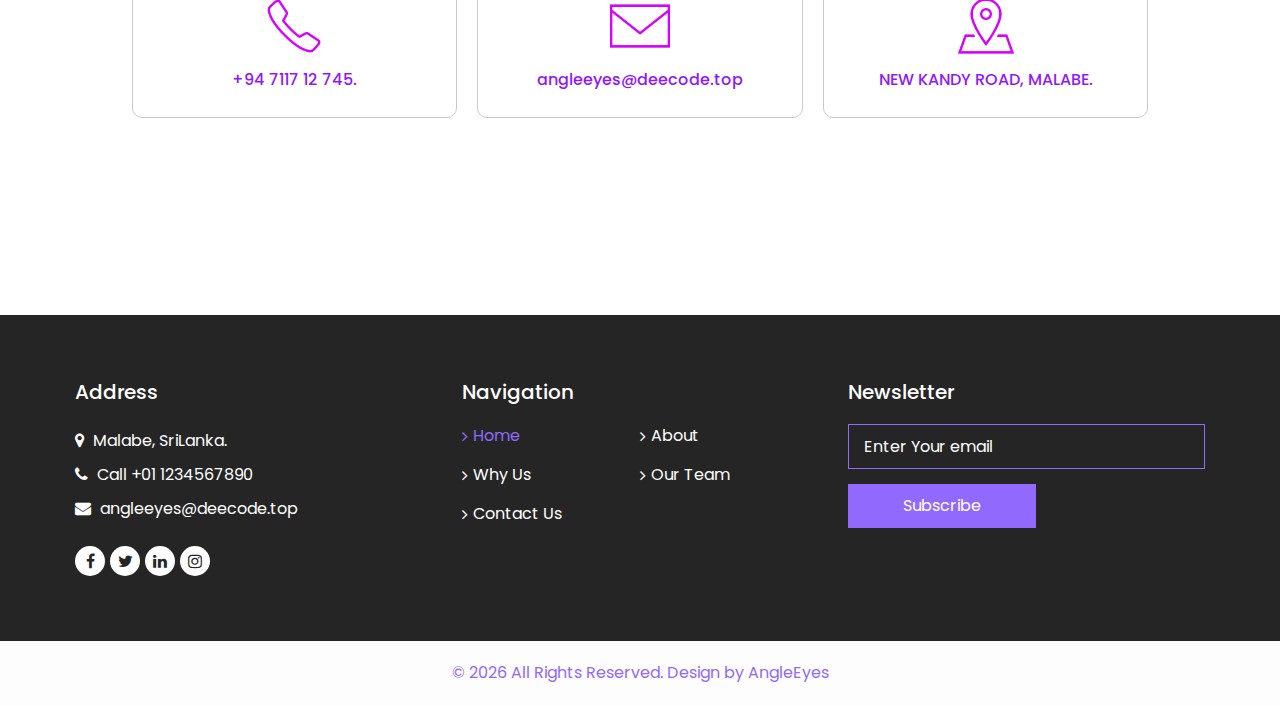
==== commit a274b6c5: "Update index.html" ====
--- a/index.html
+++ b/index.html
@@ -37,31 +37,7 @@
   <div class="hero_area">
     <!-- header section strats -->
     <header class="header_section">
-      <div class="contact_nav_container">
-        <div class="container">
-          <div class="contact_nav">
-            <a href="">
-              <i class="fa fa-map-marker" aria-hidden="true"></i>
-              <span>
-                Address : NEW KANDY ROAD, MALABE, SRI LANKA.
-              </span>
-            </a>
-            <a href="">
-              <i class="fa fa-envelope" aria-hidden="true"></i>
-              <span>
-                Email : angleeyes@deecode.top
-              </span>
-            </a>
-            <a href="">
-              <i class="fa fa-phone" aria-hidden="true"></i>
-              <span>
-                Phone Call : +01 123455678990
-              </span>
-            </a>
-          </div>
-        </div>
-      </div>
-      <img src="images/logo.png" alt="" style="width: 150px; position: absolute; margin-right: 20%; top: 9%; left: 80%;"/>
+      <img src="images/logo.png" alt="" style="width: 150px; position: absolute; margin-right: 20%;; left: 80%; top:-10px;"/>
       <div class="container-fluid">
         <nav class="navbar navbar-expand-lg custom_nav-container">
           <div class="custom_menu-btn">
@@ -470,36 +446,48 @@
         <div class="grid-item gback">
             <h5>Project Charter</h5>
             <img src="images/doc.png" alt="" />
+            <p>Submission of final reports and the final presentation of the research.</p>
+          <h5>Marks Not-Allocated</h5>
         </div>
       </a>
       <a href="https://mysliit-my.sharepoint.com/:f:/g/personal/it20646592_my_sliit_lk/ErbUoB6f341PgKVIXiq7aHMBL_5g3r2zJNKiavVOLECgkQ?e=ClPYd6">
       <div class="grid-item gback">
           <h5>Project Proposal</h5>
           <img src="images/doc.png" alt="" />
+          <p>Proposal presentation and the proposal report submission.</p>
+          <h5>Marks Allocated : 12%</h5>
       </div>
     </a>
     <a href="https://mysliit-my.sharepoint.com/:f:/g/personal/it20646592_my_sliit_lk/EgMk0YUkCjlJpG-ima-4jEgBuBMLJlS_hro2625tqSw2Jg?e=nfshSG">
       <div class="grid-item gback">
           <h5>Status Document 1</h5>
           <img src="images/doc.png" alt="" />
+          <p>50% progress presentation of the research project.</p>
+          <h5>Marks Allocated : 15%</h5>
       </div>
     </a>
     <a href="https://mysliit-my.sharepoint.com/:f:/g/personal/it20646592_my_sliit_lk/EumeAf6ZZfxMq7XmV5-lPo0Bqu_qox4wAZJ9SDcxGHhUUw?e=fioaIK">
       <div class="grid-item gback">
           <h5>Status Document 2</h5>
           <img src="images/doc.png" alt="" />
+          <p>90% progress presentation of the research project.</p>
+          <h5>Marks Allocated : 18%</h5>
       </div>
     </a>
     <a href="https://mysliit-my.sharepoint.com/:b:/g/personal/it20646592_my_sliit_lk/EUNUIG6KhHRNsATeDKjVWa8BmqzMLov6eyBLuZBuNaCxDA?e=QQ5a96">
       <div class="grid-item gback">
           <h5>Research Paper</h5>
           <img src="images/doc.png" alt="" />
+          <p>Research paper submission.</p>
+          <h5>Marks Allocated : 10%</h5>
       </div>
     </a>
     <a href="https://mysliit-my.sharepoint.com/:f:/g/personal/it20646592_my_sliit_lk/Eq5suKWakphIrmKGFiheNywBd7Ko_KsCaBk6cQnkK-E9vg?e=K0zryd">
       <div class="grid-item gback">
           <h5>Finale Document</h5>
           <img src="images/doc.png" alt="" />
+          <p>Submission of final reports and the final presentation of the research.</p>
+          <h5>Marks Allocated : 10%</h5>
       </div>
     </a>
   </div>
@@ -521,24 +509,28 @@
         <div class="grid-item pback">
             <h5>Proposal Presentation</h5>
             <img src="images/p1.png" alt="" />
+            <p>Proposal presentation and the proposal report submission.</p>
         </div>
       </a>
       <a href="https://mysliit-my.sharepoint.com/:p:/g/personal/it20646592_my_sliit_lk/EVxPF1CWhG1Cki9AY0USNeYBxRrKnCiJEb72IPxSd2VTEQ?e=mYEnO7">
       <div class="grid-item pback">
           <h5>Progress Presentation 1</h5>
           <img src="images/p1.png" alt="" />
+          <p>50% progress presentation of the research project.</p>
       </div>
     </a>
     <a href="https://mysliit-my.sharepoint.com/:b:/g/personal/it20646592_my_sliit_lk/EbVDV_8SR1hLgEOlBjvVblIB5u0LKJukhp9UfT4s3tZzMA?e=nFzcsK">
       <div class="grid-item pback">
           <h5>Progress presentation 2</h5>
           <img src="images/p1.png" alt="" />
+          <p>90% progress presentation of the research project.</p>
       </div>
     </a>
     <a href="https://mysliit-my.sharepoint.com/:p:/g/personal/it20646592_my_sliit_lk/EdCfNqNBCdRGql4UZn5kpyUBnSI6XxuF-PNnN8zjXD9QvA?e=Uy5B0m">
       <div class="grid-item pback">
           <h5>Finale Presentation</h5>
           <img src="images/p1.png" alt="" />
+          <p>Submission of final reports and the final presentation of the research.</p>
       </div>
     </a>
   </div>
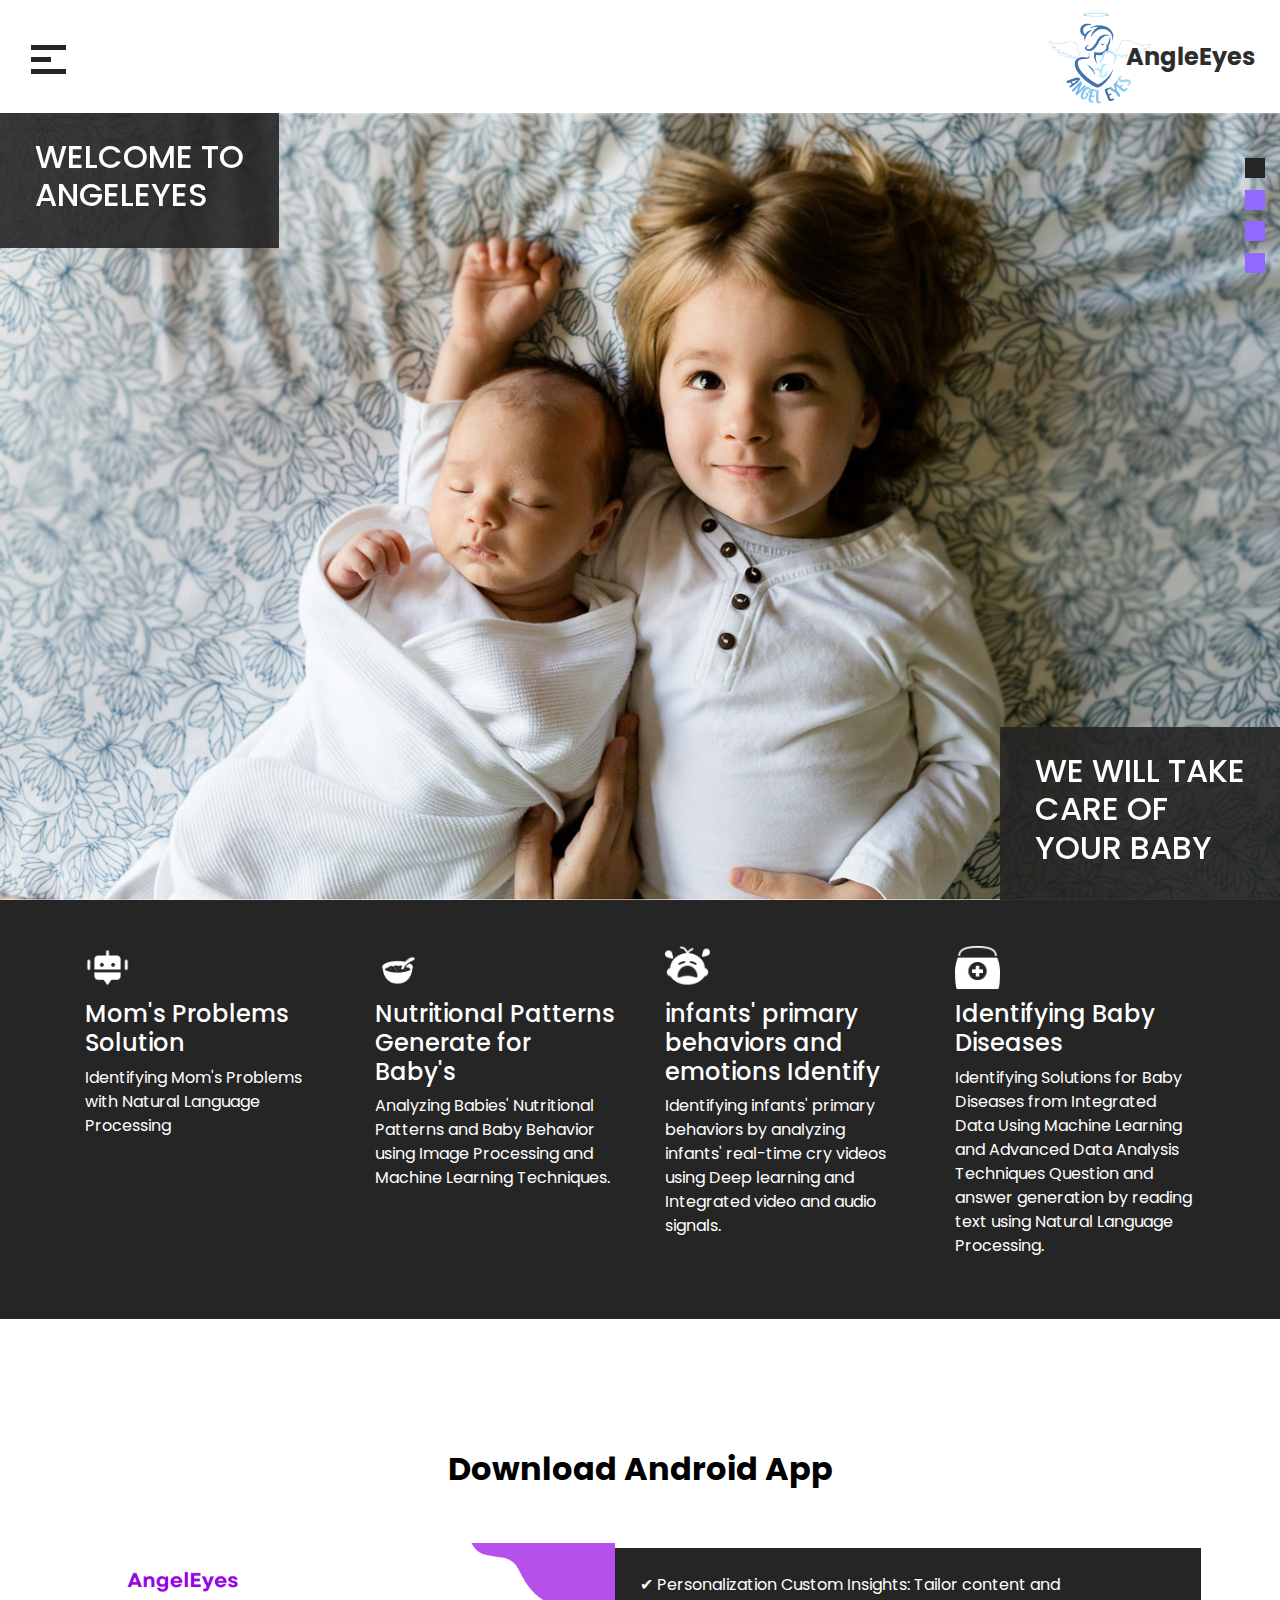
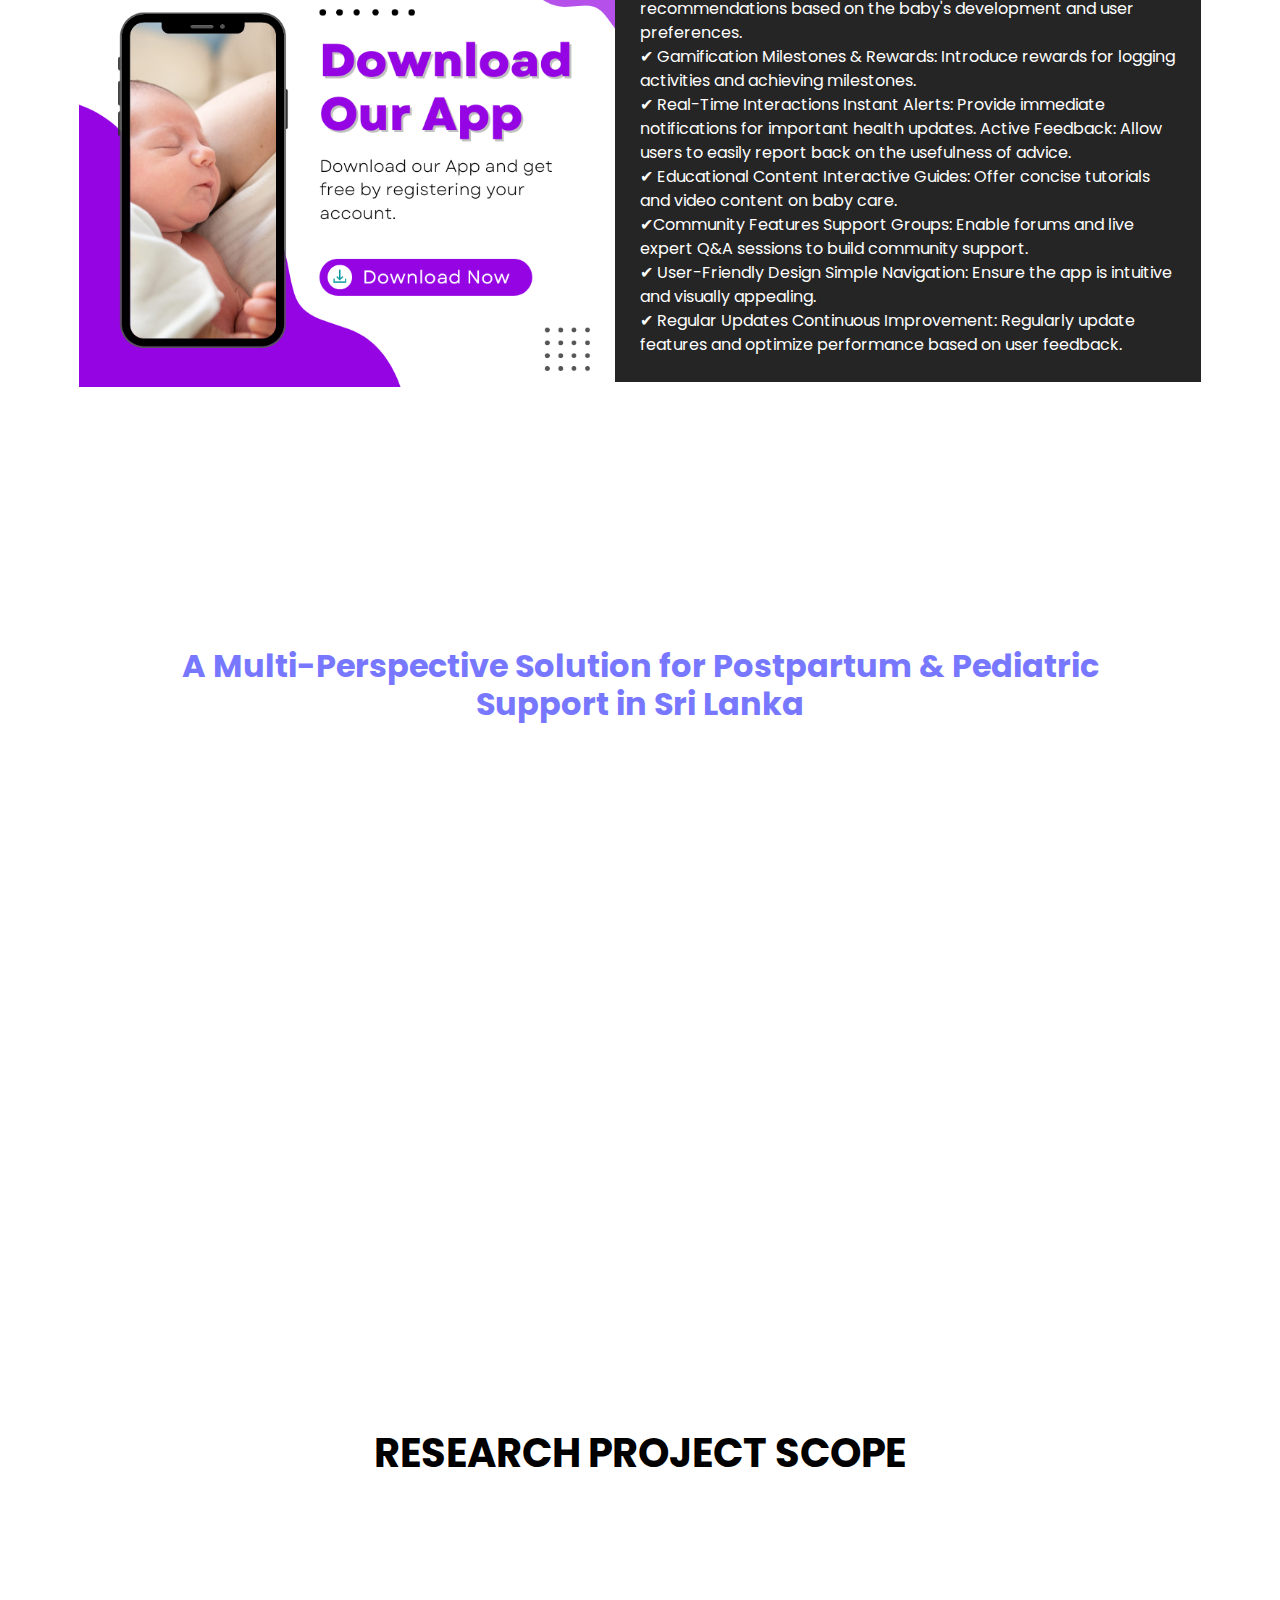
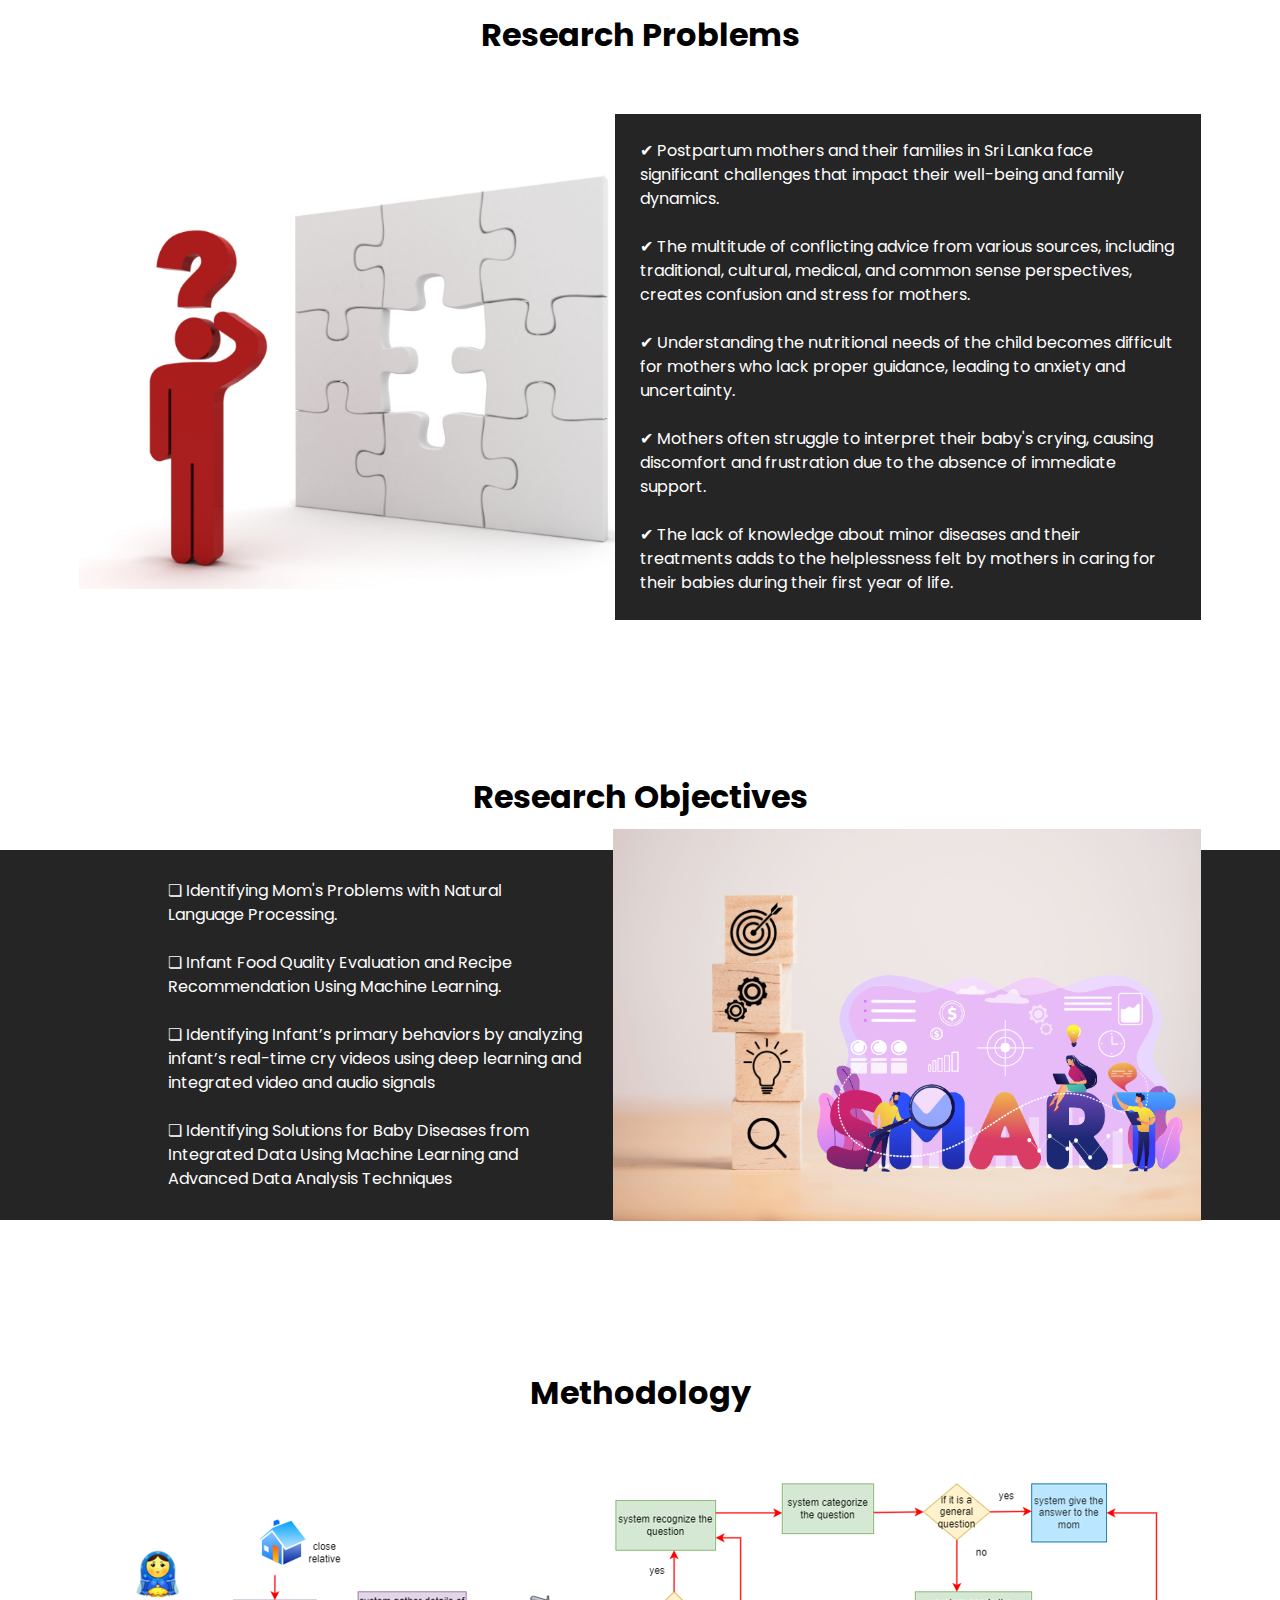
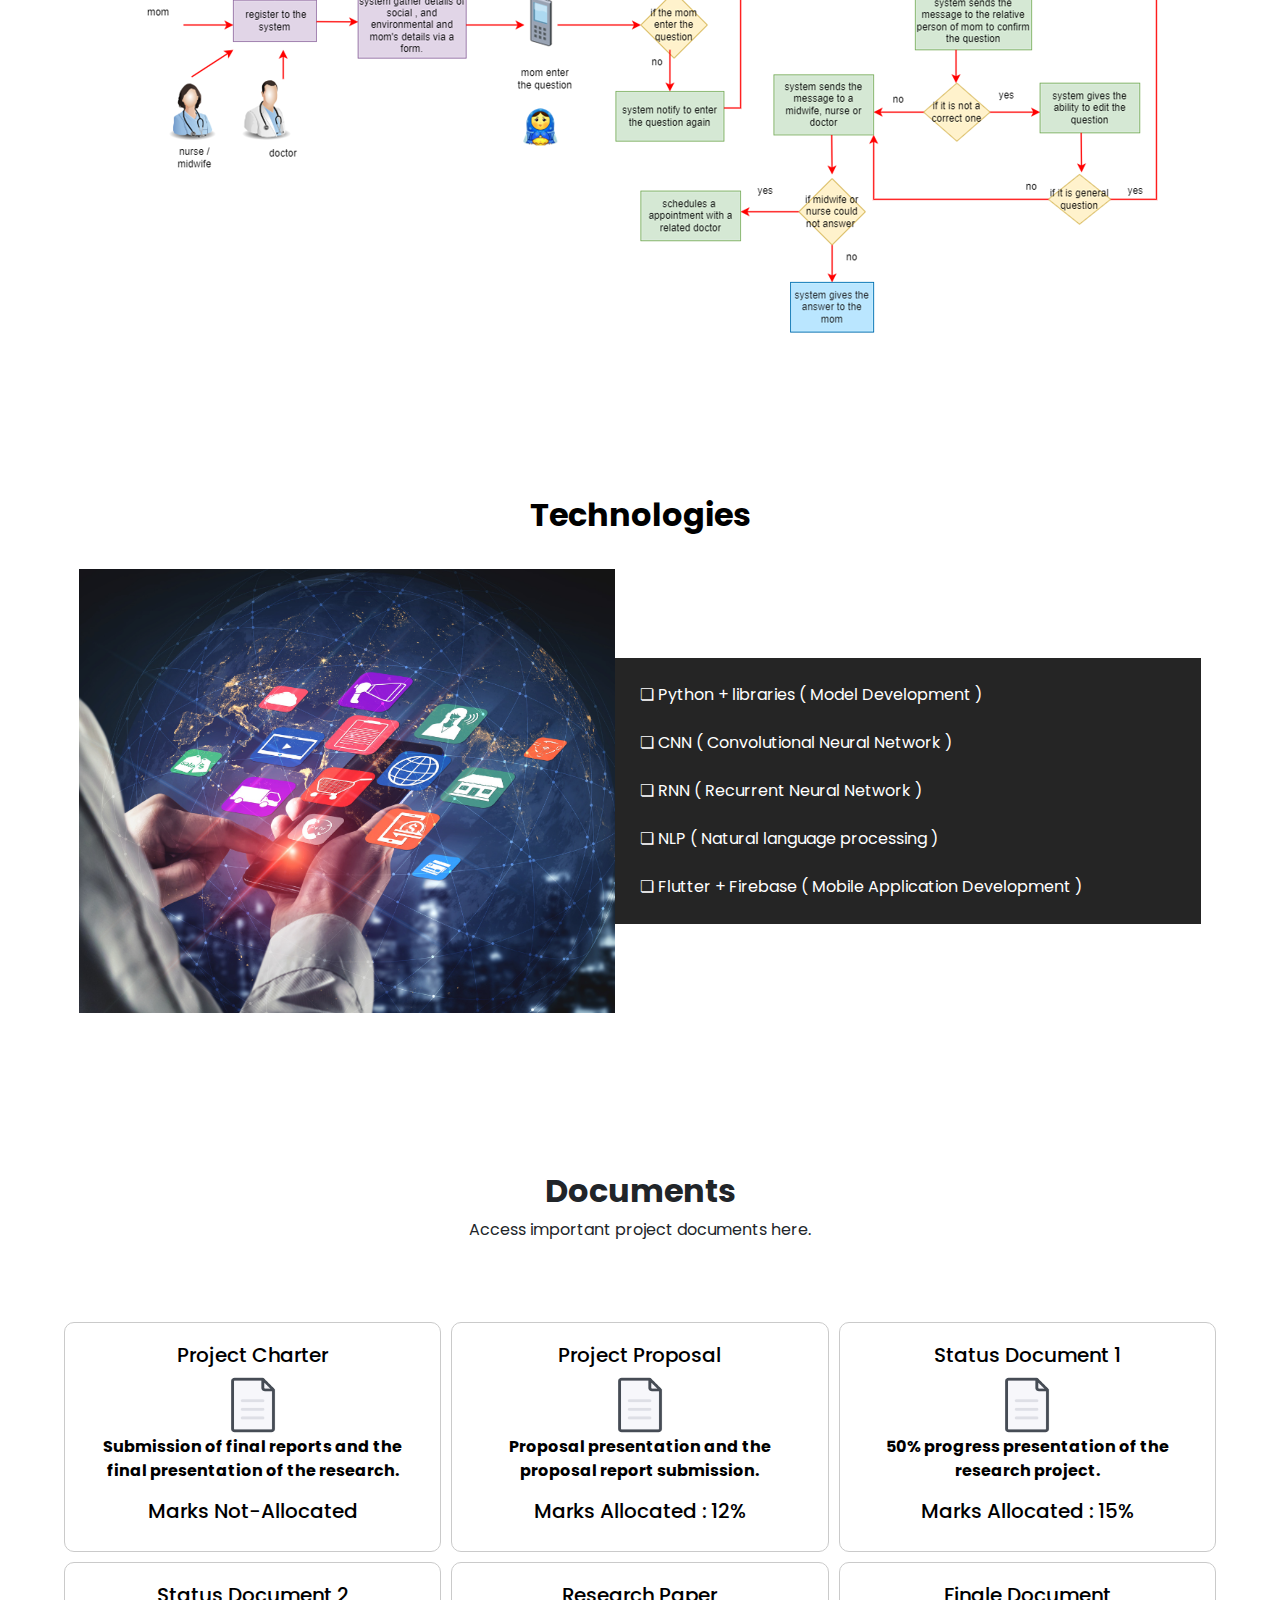
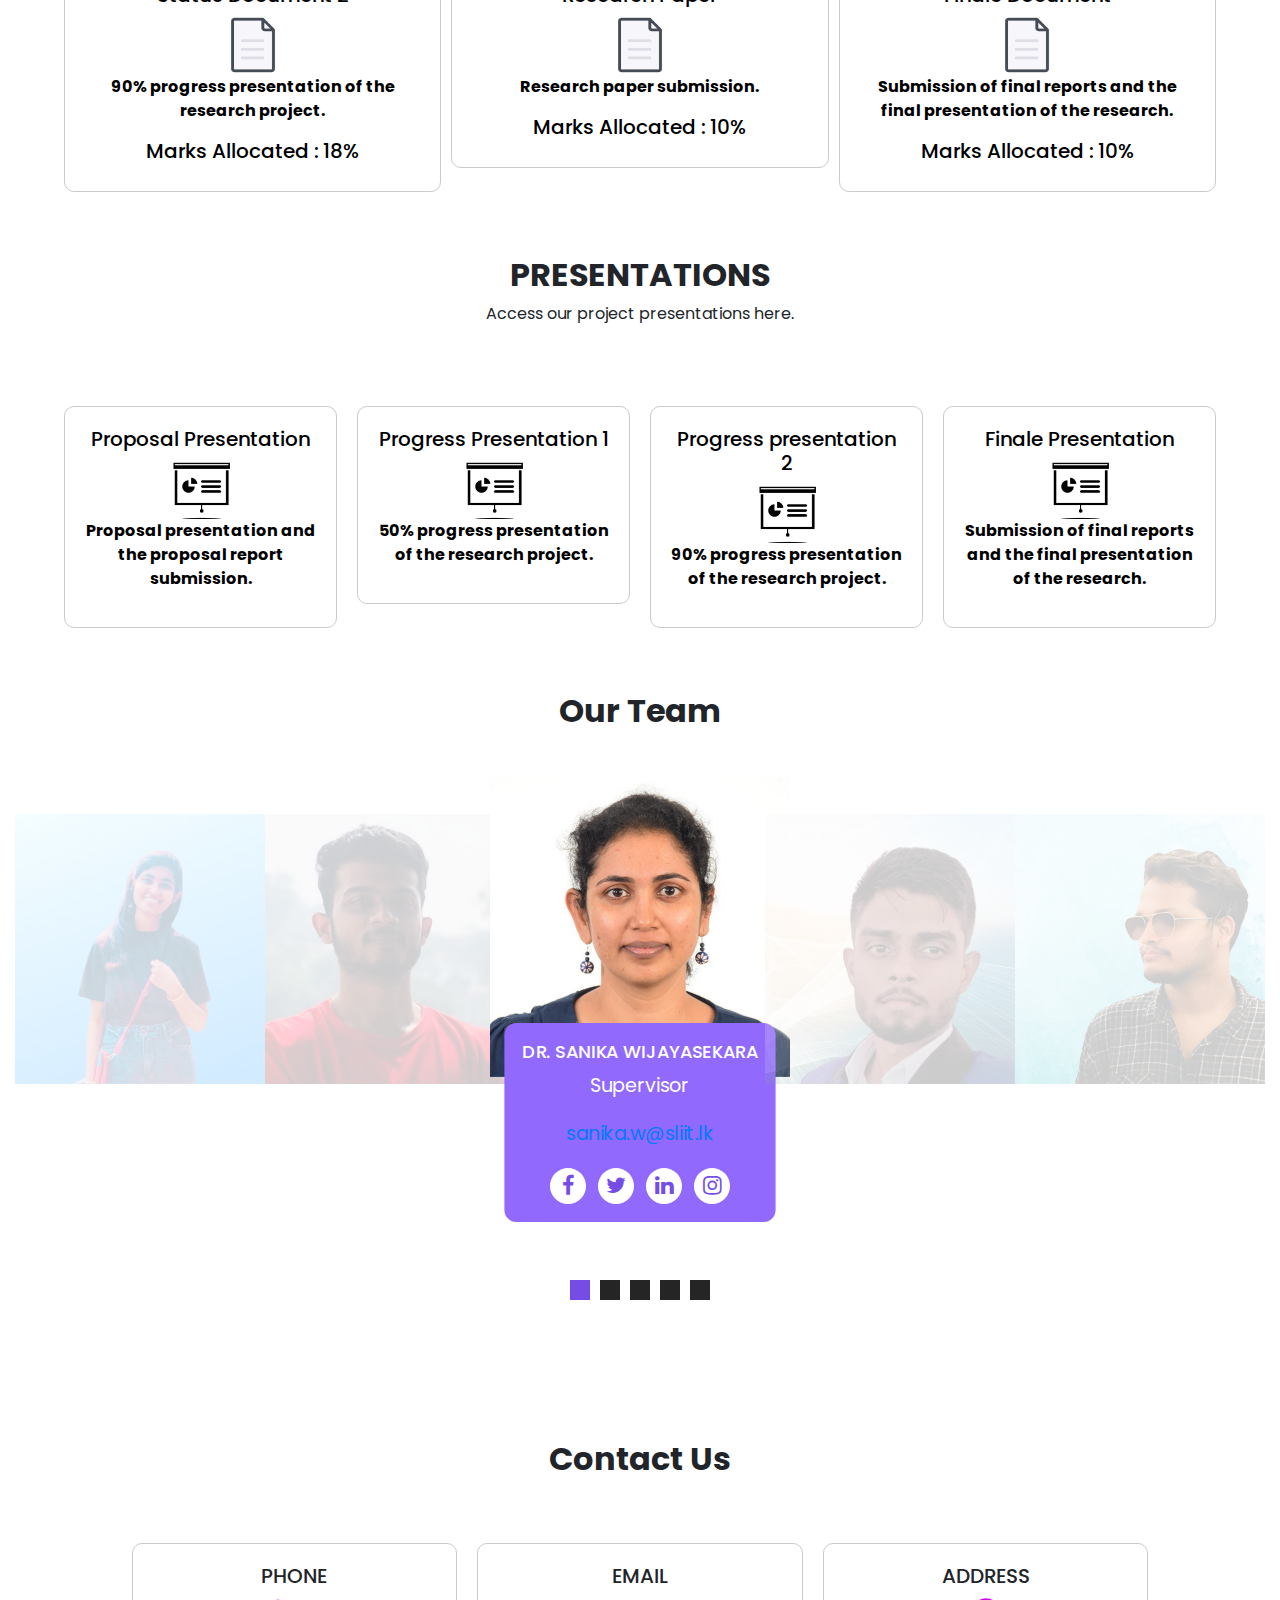
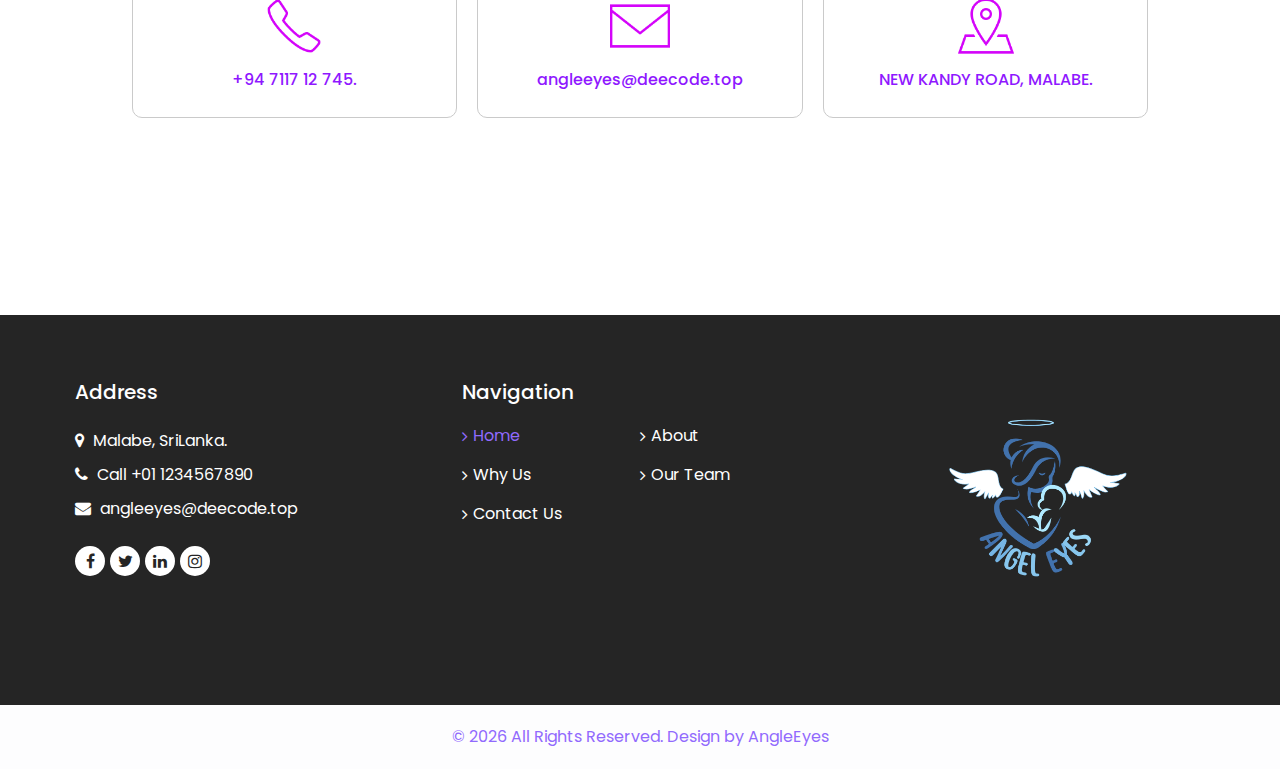
==== commit 6a7add93: "Update index.html" ====
--- a/index.html
+++ b/index.html
@@ -807,17 +807,7 @@
             </div>
           </div>
         </div>
-        <div class="col-md-4">
-          <h5>
-            Newsletter
-          </h5>
-          <form action="">
-            <input type="text" placeholder="Enter Your email" />
-            <button type="submit">
-              Subscribe
-            </button>
-          </form>
-        </div>
+        <img src="images/logo.png" alt="" class="col-md-3" style="margin-left: 5%;"/>
       </div>
     </div>
   </section>
